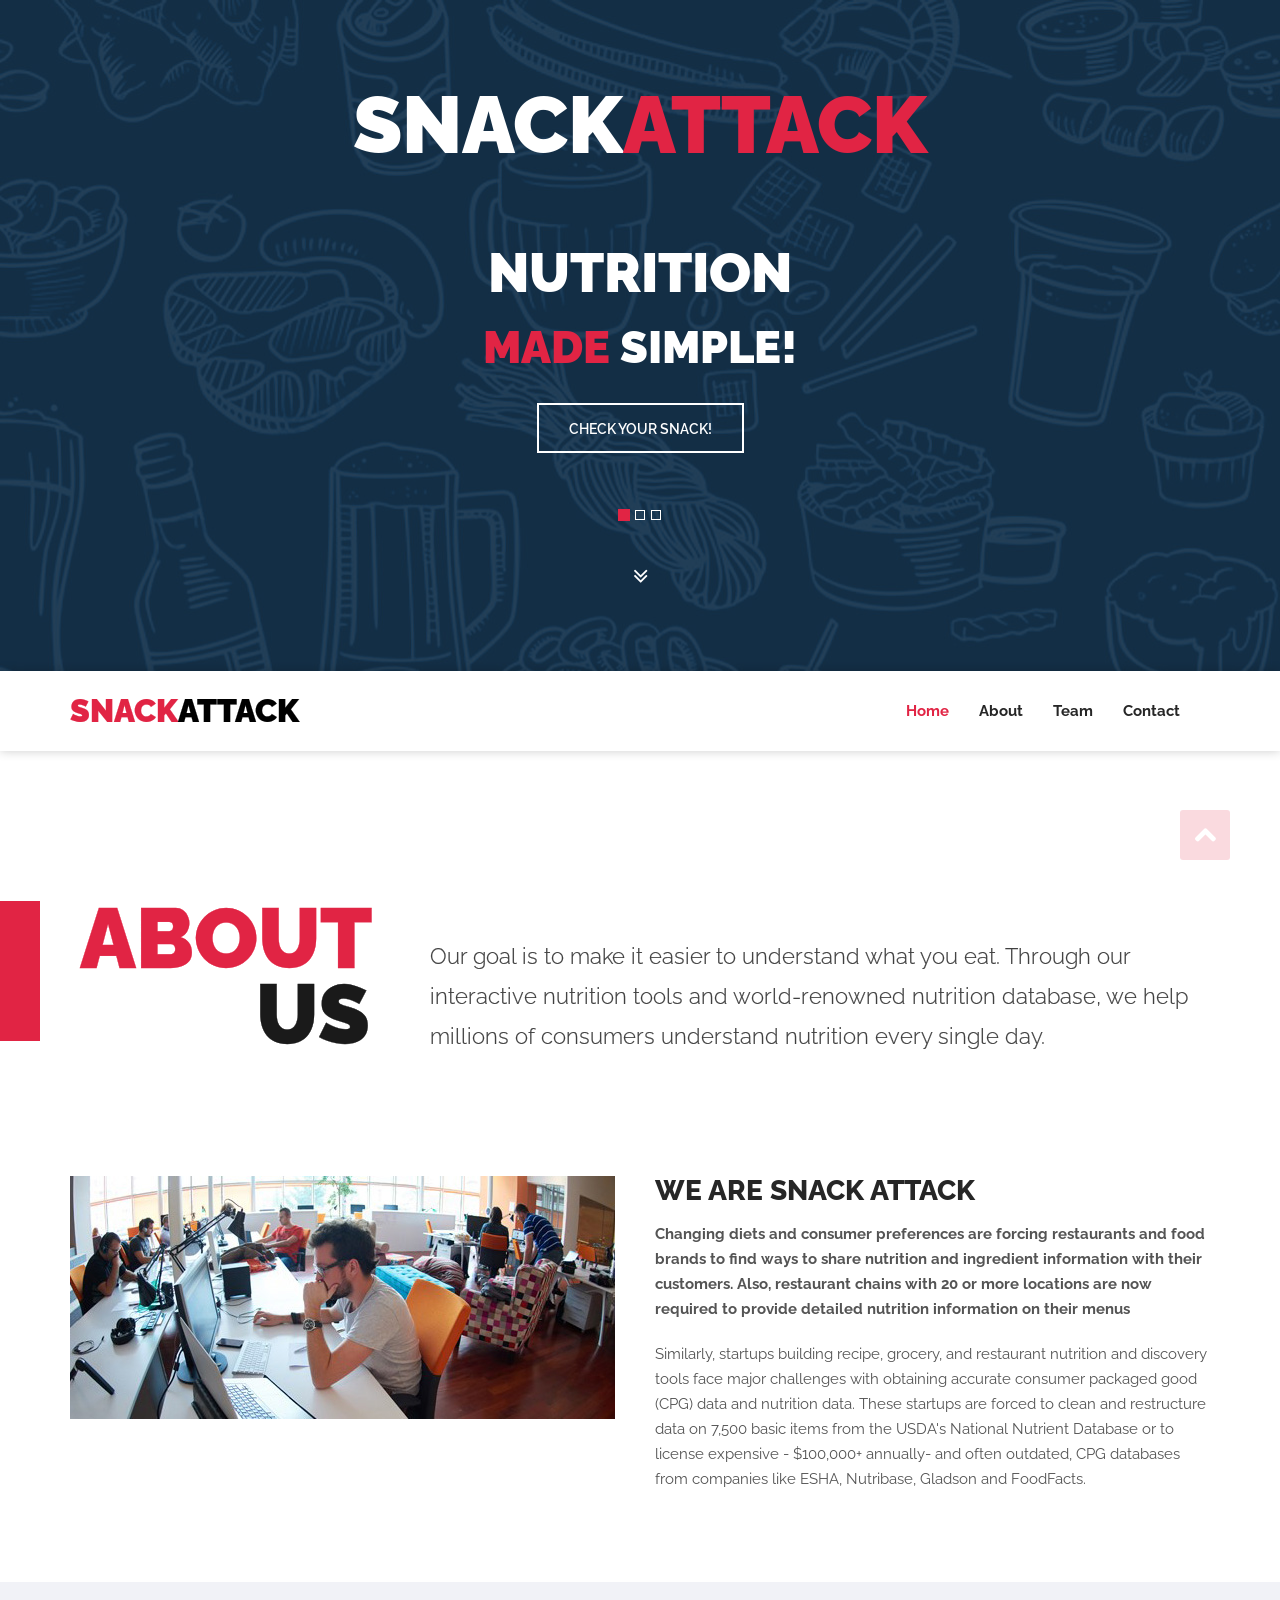
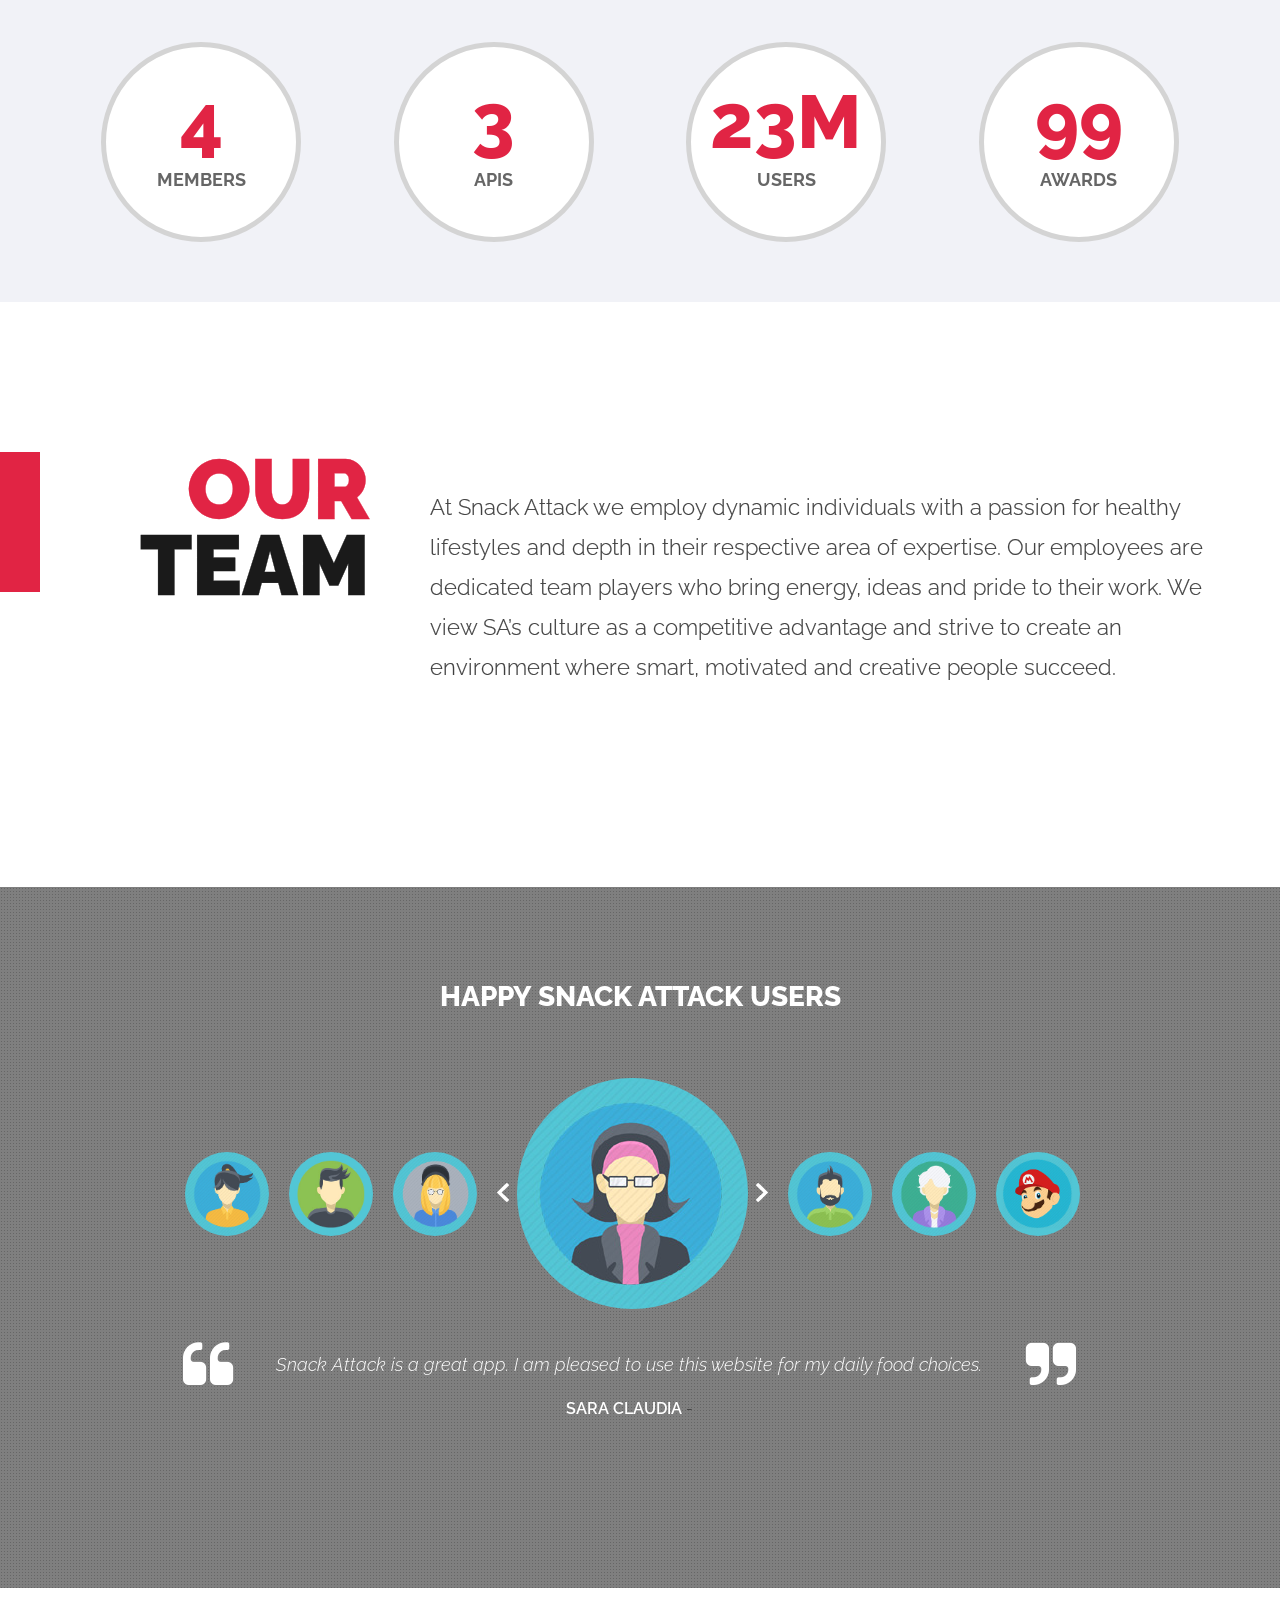
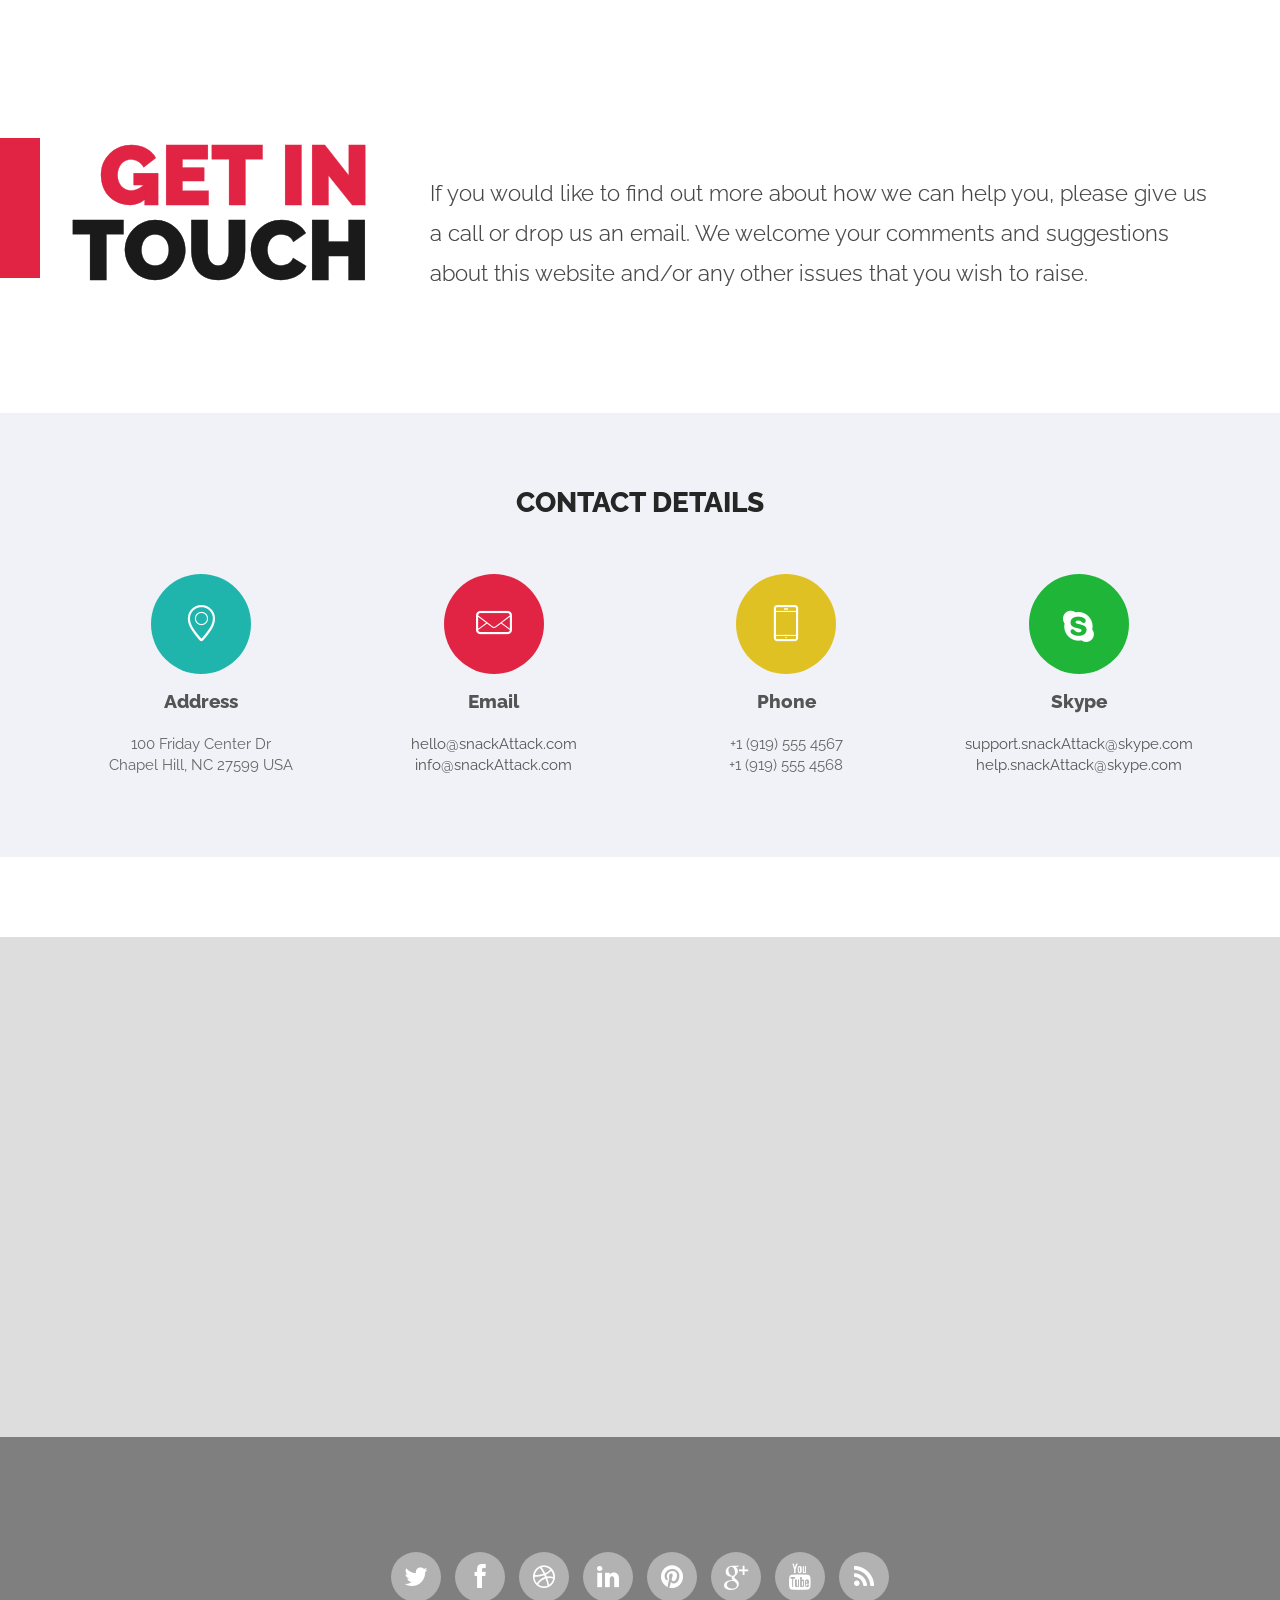
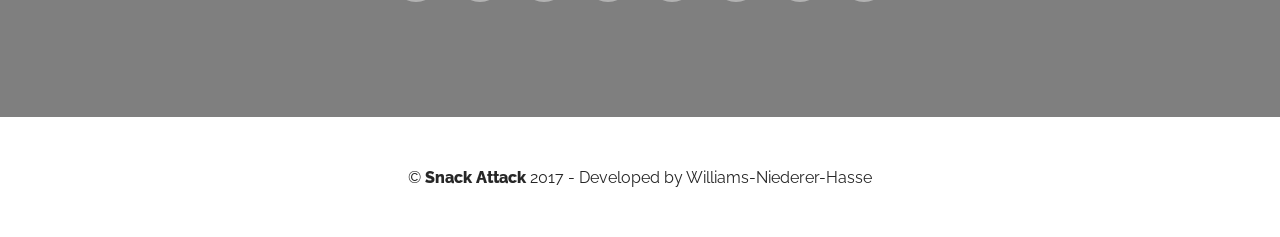
==== index.html @ 23f5b466 "website final version" ====
<!DOCTYPE html>
<html lang="en">
<head>
	<meta charset="UTF-8">
	<title>Snack Attack</title>
	<meta name="description" content="Nutritional Database by Snack Attack" >
	<meta name="author" content="Julian Hasse">
	<meta name="author" content="Nick Williams">
	<meta name="author" content="Justin Niederer">
	<!-- Mobile Specific Meta -->
	<meta name="viewport" content="width=device-width, initial-scale=1">
	<!-- Bootstrap  -->
	<link href="assets/css/bootstrap.min.css" rel="stylesheet">
	<!-- icon fonts font Awesome -->
	<link href="assets/css/font-awesome.min.css" rel="stylesheet">
	<!-- icon fonts linecons -->
	<link href="assets/css/linecons-font-style.css" rel="stylesheet">
	
	<!-- Import owl stylesheet -->
	<link rel="stylesheet" href="assets/css/owl.carousel.css">
	<!-- content slider Styles -->
	<link href="assets/css/content_slider_style.css" rel="stylesheet"/>
	<!-- animate.css Styles -->
	<link href="assets/css/animate.css" rel="stylesheet"/>
	<!-- Import Custom Styles -->
	<link href="assets/css/style.css" rel="stylesheet">
	<!-- Import Responsive Styles -->
	<link href="assets/css/responsive.css" rel="stylesheet">
	<!-- Import Styles for color theme  -->
	<link href="assets/css/theme.css" rel="stylesheet">
	
</head>
<body>
	<!-- Page Top	 -->
	<div id="page-top"></div>
	<!-- Page Top End -->

	<!-- Top Section -->
	<section id="top-section">
		<div class="top-section parallax-style">
			<div id="top-carousel" class="carousel slide top-carousel-container" data-ride="carousel">
				<ol class="carousel-indicators">
					<li data-target="#top-carousel" data-slide-to="0" class="active"></li>
					<li data-target="#top-carousel" data-slide-to="1"></li>
					<li data-target="#top-carousel" data-slide-to="2"></li>
				</ol><!-- /.carousel-indicators -->
				<div class="carousel-inner">
					<div class="item active">
						<div class="top-headings">
							<h2 class="top-heading-1">
								Snack<span>Attack</span>
							</h2>
							<h3 class="top-heading-2">
								Nutrition
							</h3>
							<h3 class="top-heading-3">
								<span>Made</span> Simple!
							</h3>
						</div><!-- /.top-headings -->
						<div class="button-container">
						<a href="app/index.html"><button type="button" class="btn btn-sm btn-light-red btn-effect">Check your Snack!</button></a>
						</div><!-- /.button-container -->
					</div><!-- /.item -->

					<div class="item">
						<div class="top-headings">
							<h2 class="top-heading-1">
								Explore <span>our Database </span>
							</h2>
							<h3 class="top-heading-2   wow bounceInDown center animated" data-wow-delay=".5s">
								<span>Arm</span> Yourself With our
							</h3>
							<h3 class="top-heading-3 wow bounceInDown center animated" data-wow-delay=".6s">
								<span>Ex</span>perience
							</h3>
						</div><!-- /.top-headings -->
						<div class="button-container">
								<a href="app/index.html"><button type="button" class="btn btn-sm btn-light-red btn-effect">Check your Snack!</button></a>
						</div><!-- /.button-container -->
					</div><!-- /.item -->

					<div class="item">
						<div class="top-headings">
							<h2 class="top-heading-1">
								  <span>Snack</span> Attack
							</h2>
							<h3 class="top-heading-2 wow bounceInLeft  center animated" data-wow-delay=".5s">
								<span>#1</span> App Ready to <span> Use for a </span>
							</h3>
							<h3 class="top-heading-3 wow bounceInRight  center animated" data-wow-delay=".6s">
								<span>Healthy</span> Lifestyle
							</h3>
						</div><!-- /.top-headings -->
						<div class="button-container">
								<a href="app/index.html"><button type="button" class="btn btn-sm btn-light-red btn-effect">Check your Snack!</button></a>
						</div><!-- /.button-container -->
					</div><!-- /.item -->
				</div><!-- /.carousel-inner -->
				<a class="slide-nav left" href="#top-carousel" data-slide="prev"><i class="fa fa-chevron-left"></i></a>
				<a class="slide-nav right" href="#top-carousel" data-slide="next"><i class="fa fa-chevron-right"></i></a>
			</div><!-- /#top-carousel /.top-carousel-container -->
			<div class="next-section">
				<button id="go-to-next" class="btn"><i class="fa fa-angle-double-down"></i></button>
			</div>
		</div><!-- /.top-section -->	
	</section><!-- /#top-section -->
	<!-- Top Section End -->




	<!-- Menu -->
	<div class="main-menu-continer">
		<div id="main-menu" class="navbar navbar-default">
			<div class="container">
				<div class="navbar-header">
					<!-- Responsive Navigation -->
					<button type="button" class="navbar-toggle" data-toggle="collapse" data-target=".navbar-collapse">
						<span class="sr-only">Toggle Navigation</span>
						<i class="fa fa-bars"></i>
					</button> <!-- /.navbar-toggle -->
					<!-- Logo -->
					<a class="navbar-brand" href="app/index.html">
						<span>Snack</span>Attack
					</a><!-- /.navbar-brand -->
				</div> <!-- /.navbar-header -->

				<nav class="collapse navbar-collapse" role="navigation">
					<!-- Main navigation -->
					<ul id="headernavigation" class="nav navbar-nav pull-right">
						<li class="active"><a href="#page-top">Home</a></li>
						<li><a href="#about">About</a></li>
						<li><a href="#team">Team</a></li>
						<li><a href="#contact">Contact</a></li>
					</ul> <!-- /.nav .navbar-nav -->
				</nav> <!-- /.navbar-collapse  -->
			</div> <!-- /.container -->
		</div><!-- /#main-menu -->
	</div><!-- /.main-menu-continer -->
	<!-- Menu End -->




	<!-- About Us Section -->
	<section id="about">
		<div class="white-bg about-us-section">
			<div class="sec-head-container">
				<div class="sec-head-style">
					<h2 class="section-title wow bounceInDown">
						<span>About</span> Us
					</h2><!-- /.section-title -->

					<div class="section-description">
						Our goal is to make it easier to understand what you eat. 
						Through our interactive nutrition tools and world-renowned nutrition database, 
						we help millions of consumers understand nutrition every single day.
					</div><!-- /.section-description -->
				</div><!-- /.sec-head-style -->
			</div><!-- /.sec-head-container -->

			<div class="container">
				<div class="row">
					<div class="col-md-6">
						<div class="about-us-thumb">
							<img src="images/section-content/about-us.jpg" alt="About Us Image">
						</div><!-- /.about-us-thumb -->
					</div><!-- /.col-md-6 -->

					<div class="col-md-6">
						<h3 class="content-title">
							We are Snack Attack
						</h3>
						<p>
							<strong>Changing diets and consumer preferences are forcing restaurants and food brands to find ways to share nutrition and ingredient 
								information with their customers. Also, restaurant chains with 20 or more locations are now required to provide detailed nutrition 
								information on their menus</strong>
						</p>
						<p>
								Similarly, startups building recipe, grocery, and restaurant nutrition and discovery tools face major challenges with obtaining 
								accurate consumer packaged good (CPG) data and nutrition data. These startups are forced to clean and restructure data on 7,500 
								basic items from the USDA's National Nutrient Database or to license expensive - $100,000+ annually- and often outdated, 
								CPG databases from companies like ESHA, Nutribase, Gladson and FoodFacts.
						</p>
					</div><!-- /.col-md-6 -->

				</div><!-- /.row -->
			</div><!-- /.container -->

		</div><!-- /.about-us-section -->

		<div class="gray-bg over-view">
			<div class="container">
				<div class="row">
					<div class="col-md-3 col-sm-6">
						<div class="over-view-circle wow bounceInUp  center animated" data-wow-delay=".4s">
							<span class="value counter">4</span>
							<span class="cat-name">Members</span>  
						</div>
					</div>
					<div class="col-md-3 col-sm-6">
						<div class="over-view-circle wow bounceInUp  center animated" data-wow-delay=".5s">
							<span class="value counter">3</span>
							<span class="cat-name">APIs</span>
						</div>
					</div>
					<div class="col-md-3 col-sm-6">
						<div class="over-view-circle wow bounceInUp  center animated" data-wow-delay=".6s">
							<span class="value"> <span class="counter">23</span>M </span>
							<span class="cat-name">Users</span>
						</div>
					</div>
					<div class="col-md-3 col-sm-6">
						<div class="over-view-circle wow bounceInUp  center animated" data-wow-delay=".7s">
							<span class="value counter"> 99 </span>
							<span class="cat-name"> Awards </span> 
						</div>
					</div>
				</div><!-- /.row -->
			</div><!-- /.container -->
		</div><!-- /.over-view -->
	</section><!-- #about -->
	<!-- About Us Section End-->




	<!-- Team Section -->
	<section id="team">
		<div class="white-bg team-section">
			<div class="sec-head-container">
				<div class="sec-head-style">
					<h2 class="section-title wow bounceInDown">
						<span>Our</span> Team
					</h2><!-- /.section-title -->
					<div class="section-description">
						At Snack Attack we employ dynamic individuals with a passion for healthy lifestyles and depth in their respective area of expertise. 
						Our employees are dedicated team players who bring energy, ideas and pride to their work. 
						We view SA’s culture as a competitive advantage and strive to create an environment where smart, motivated and creative people succeed.
					</div><!-- /.section-description -->
				</div><!-- /.sec-head-style -->
			</div><!-- /.sec-head-container -->
			<div class="container">
				<div id="team-member-slider" class="team-member-slider owl-carousel owl-theme">
					<div class="col-md-3">
						<div class="item">
							<div class="member-container wow bounceInUp" data-wow-delay=".1s">
								<div class="inner-container">
									<img src="images/team/member-1.jpg" alt="Team Menber">
									<div class="member-details">
										<h4 class="name">
											Nick Williams
										</h4>
										<p class="designation">
											Web Developer
										</p>
										<p>
											Self-proclaimed Media Guru.
										</p>
										<div class="member-social-link">
											<a href="#" class="twitter-btn"><i class="fa fa-twitter"></i></a>
											<a href="#" class="facebook-btn"><i class="fa fa-facebook"></i></a>
											<a href="#" class="dribbble-btn"><i class="fa fa-dribbble"></i></a>
											<a href="#" class="google-plus-btn"><i class="fa fa-google-plus"></i></a>
											<a href="#" class="linkedin-btn"><i class="fa fa-linkedin"></i></a>
										</div>
									</div><!-- /.member-details -->
								</div><!-- /.inner-container -->
							</div><!-- /.member-container -->
						</div><!-- /.item -->

					</div>

					<div class="col-md-3">
						<div class="item">
							<div class="member-container wow bounceInUp" data-wow-delay=".3s">
								<div class="inner-container">
									<img src="images/team/member-2.jpg" alt="Team Menber">
									<div class="member-details">
										<h4 class="name">
											Justin Niederer
										</h4>
										<p class="designation">
											Web Developer
										</p>
										<p>
											Serial Chips and Salsa Eater.
										</p>
										<div class="member-social-link">
											<a href="#" class="twitter-btn"><i class="fa fa-twitter"></i></a>
											<a href="#" class="facebook-btn"><i class="fa fa-facebook"></i></a>
											<a href="#" class="dribbble-btn"><i class="fa fa-dribbble"></i></a>
											<a href="#" class="google-plus-btn"><i class="fa fa-google-plus"></i></a>
											<a href="#" class="linkedin-btn"><i class="fa fa-linkedin"></i></a>
										</div>
									</div><!-- /.member-details -->
								</div><!-- /.inner-container -->
							</div><!-- /.member-container -->
						</div><!-- /.item -->
					</div>


					<div class="col-md-3">
						<div class="item">
							<div class="member-container wow bounceInUp" data-wow-delay=".5s">
								<div class="inner-container">
									<img src="images/team/member-3.jpg" alt="Team Menber">
									<div class="member-details">
										<h4 class="name">
											Julian Hasse
										</h4>
										<p class="designation">
											Web Developer
										</p>
										<p>
											Technology Freak. Internet Nut.
										</p>
										<div class="member-social-link">
											<a href="#" class="twitter-btn"><i class="fa fa-twitter"></i></a>
											<a href="#" class="facebook-btn"><i class="fa fa-facebook"></i></a>
											<a href="#" class="dribbble-btn"><i class="fa fa-dribbble"></i></a>
											<a href="#" class="google-plus-btn"><i class="fa fa-google-plus"></i></a>
											<a href="#" class="linkedin-btn"><i class="fa fa-linkedin"></i></a>
										</div>
									</div><!-- /.member-details -->
								</div><!-- /.inner-container -->
							</div><!-- /.member-container -->
						</div><!-- /.item -->
					</div>


					<div class="col-md-3">
						<div class="item">
							<div class="member-container wow bounceInUp" data-wow-delay=".7s">
								<div class="inner-container">
									<img src="images/team/member-4.jpg" alt="Team Menber">
									<div class="member-details">
										<h4 class="name">
											Elon Musk
										</h4>
										<p class="designation">
										    Managing Partner
										</p>
										<p>
											Future Owner of the World.
										</p>
										<div class="member-social-link">
											<a href="#" class="twitter-btn"><i class="fa fa-twitter"></i></a>
											<a href="#" class="facebook-btn"><i class="fa fa-facebook"></i></a>
											<a href="#" class="dribbble-btn"><i class="fa fa-dribbble"></i></a>
											<a href="#" class="google-plus-btn"><i class="fa fa-google-plus"></i></a>
											<a href="#" class="linkedin-btn"><i class="fa fa-linkedin"></i></a>
										</div>
									</div><!-- /.member-details -->
								</div><!-- /.inner-container -->
							</div><!-- /.member-container -->
						</div><!-- /.item -->
					</div>

				</div><!-- /.team-member-slider -->
			</div><!-- /.container -->
		</div><!-- /.team-section -->
	</section><!-- #team -->
	<!-- Team Section End-->





	<!-- Testimonials Section-->
	<section id="testimonial">
		<div class="parallax-style testimonial-section">
			<div class="pattern">
				
					<h3 class="text-center title">Happy SNACK ATTACK Users</h3>
					
					<div class="content_slider_wrapper testimonial-slider" id="testimonial-slider">

						<div class="circle_slider_text_wrapper" id="sw0" style="display: none;">
							<!-- content for the first layer, id="sw0" -->
							<div class="content_slider_text_block_wrap">
								<!-- "content_slider_text_block_wrap" is a div class for custom content -->
								<div class="client-says">
									Snack Attack is a great app. I am pleased to use this website for my daily food choices. 
								</div><!-- /.client-says -->
								<div class="clients-details author-bio">
									<span class="name">Sara Claudia</span> 
									<span class="website">
									</span>
									
								</div><!-- /.clients-details --> 
							</div><!-- /.content_slider_text_block_wrap -->
							<div class="clear"></div>	
						</div><!-- /.circle_slider_text_wrapper -->

						<div class="circle_slider_text_wrapper" id="sw1" style="display: none;">
							<!-- content for the second layer, id="sw1" -->
							<div class="content_slider_text_block_wrap">
								
								<div class="client-says">
									I love having this handy app to check my calories and make smart moves!
								</div><!-- /.client-says -->
								<div class="clients-details author-bio">
									<span class="name">Max Parker</span> 
									<span class="website">
									</span>
									
								</div><!-- /.clients-details --> 
							</div><!-- /.content_slider_text_block_wrap -->
							<div class="clear"></div>	
						</div><!-- /.circle_slider_text_wrapper -->

						<div class="circle_slider_text_wrapper" id="sw2" style="display: none;">
							<!-- content for the third layer, id="sw2" -->
							<div class="content_slider_text_block_wrap">
								
								<div class="client-says">
								Awesome APP Guys! Thanks for your great work... 
								</div><!-- /.client-says -->
								<div class="clients-details author-bio">
									<span class="name">Betty McCormick</span> 
									<span class="website">
									</span>
									
								</div><!-- /.clients-details --> 
							</div><!-- /.content_slider_text_block_wrap -->
							<div class="clear"></div>	
							<div class="clear"></div>	
						</div><!-- /.circle_slider_text_wrapper -->

						<div class="circle_slider_text_wrapper" id="sw3" style="display: none;">
							<!-- content for the fourth layer, id="sw3" -->
							<div class="content_slider_text_block_wrap">
								
								<div class="client-says">
								Holy cats! These guys deserve an A+ and 2 thumbs up! 
								</div><!-- /.client-says -->
								<div class="clients-details author-bio">
									<span class="name">Will Pike</span> 
									<span class="website">
									</span>
									
								</div><!-- /.clients-details --> 
							</div><!-- /.content_slider_text_block_wrap -->
							<div class="clear"></div>	
							<div class="clear"></div>	
						</div><!-- /.circle_slider_text_wrapper -->

						<div class="circle_slider_text_wrapper" id="sw4" style="display: none;">	
							<!-- content for the fifth layer, id="sw4" -->
							<div class="content_slider_text_block_wrap">
								
								<div class="client-says">
									Can't live without my daily snack. Snack Attack is the best thing since the invention of chips. 
								</div><!-- /.client-says -->
								<div class="clients-details author-bio">
									<span class="name">Laura Ingalls</span> 
									<span class="website">
									</span>
									
								</div><!-- /.clients-details --> 
							</div><!-- /.content_slider_text_block_wrap -->
							<div class="clear"></div>	
							<div class="clear"></div>	
						</div><!-- /.circle_slider_text_wrapper -->


						<div class="circle_slider_text_wrapper" id="sw5" style="display: none;">
							<!-- content for the sixth layer, id="sw5" -->
							<div class="content_slider_text_block_wrap">
								
								<div class="client-says">
									Cool app connected to the USDA API to let us get nutritional information in real time. Amazing! 
								</div><!-- /.client-says -->
								<div class="clients-details author-bio">
									<span class="name">Sam White</span> 
									<span class="website">
									</span>
									
								</div><!-- /.clients-details --> 
							</div><!-- /.content_slider_text_block_wrap -->
							<div class="clear"></div>	
							<div class="clear"></div>	
						</div><!-- /.circle_slider_text_wrapper -->

						<div class="circle_slider_text_wrapper" id="sw6" style="display: none;">
							<!-- content for the seventh layer, id="sw6" -->
							<div class="content_slider_text_block_wrap">
								
								<div class="client-says">
									No soup for you!!! 
								</div><!-- /.client-says -->
								<div class="clients-details author-bio">
									<span class="name">Elaine Benes</span> 
									<span class="website">
									</span>
									
								</div><!-- /.clients-details --> 
							</div><!-- /.content_slider_text_block_wrap -->
							<div class="clear"></div>	
							<div class="clear"></div>	
						</div><!-- /.circle_slider_text_wrapper -->

					</div><!-- /.content_slider_wrapper -->

				
			</div><!-- /.pattern -->
		</div><!-- /.parallax-style -->
	</section><!-- /#testimonial -->
	<!-- Testimonials Section End -->




	<!-- Contact Section -->
	<section id="contact">
		<!-- Contact Form-->
		<div id="contact-form-section" class="contact-form-section">
			<div class="white-bg">
				<div class="sec-head-container">
					<div class="sec-head-style">
						<h2 class="section-title wow bounceInDown">
							<span>Get In</span> Touch
						</h2><!-- /.section-title -->

						<div class="section-description">
								If you would like to find out more about how we can help you, please give us a call or drop us an email.
								We welcome your comments and suggestions about this website and/or any other issues that you wish to raise.
						</div><!-- /.section-description -->
					</div><!-- /.sec-head-style -->
				</div><!-- /.sec-head-container -->

				

		<!-- Contact Details End-->
		<div id="contact-details">
			<div class="gray-bg contact-details">
				<div class="container">
					<div class="row">
						<h3 class="text-center title">Contact Details</h3>
						<div class="contact-info">
						
								<div class="col-md-3 col-sm-6 contact-info-box wow bounceInDown center animated" data-wow-delay=".2s">

									<span class="icon map-marker">
										<i aria-hidden="true" class="li_location"> </i>
									</span>
									<p class="contact-details-title">Address</p>
									<span class="texts">100 Friday Center Dr <br>
										Chapel Hill, NC 27599 USA
									</span>
								</div> <!-- /.contact-info-box -->

								<div class="col-md-3 col-sm-6 contact-info-box wow bounceInDown center animated" data-wow-delay=".4s">
									<span class="icon envelope">
										<i aria-hidden="true" class="li_mail"></i>
									</span>
									<p class="contact-details-title">Email</p>
									<span class="texts"><a href="#">hello@snackAttack.com</a> <br>
										<a href="#">info@snackAttack.com</a>
									</span>
								</div><!--  /.contact-info-box -->

								<div class="col-md-3 col-sm-6 contact-info-box wow bounceInDown center animated" data-wow-delay=".6s">
									<span class="icon phone">
										<i aria-hidden="true" class="li_phone"></i>
									</span>
									<p class="contact-details-title">Phone</p>
									<span class="texts">+1 (919) 555 4567 <br>
										+1 (919) 555 4568
									</span>
								</div><!-- /.contact-info-box -->

								<div class="col-md-3 col-sm-6 contact-info-box wow bounceInDown center animated" data-wow-delay=".8s">
									<span class="icon skype"><i class="fa fa-skype"></i></span>
									<p class="contact-details-title">Skype</p>
									<span class="texts"><a href="#">support.snackAttack@skype.com</a> <br>
										<a href="#">help.snackAttack@skype.com</a>
									</span>
								</div><!-- /.contact-info-box -->
						</div><!-- /.contact-info -->
					</div><!-- /.row -->
				</div><!-- /.container -->
			</div><!-- /.gray-bg  /.contact-details -->
		</div><!-- /#contact-details -->
		<!-- Contact Details End-->

	</section><!-- /#contact -->
	<!-- Contact Section End -->



	<!-- Google Map Section -->
	<div id="google-map">
		<div class="map-container">
		<div id="googleMaps" class="google-map-container"></div>
		</div>
	</div><!-- /#google-map-->
	<!-- Google Map Section End -->	




	<!-- Footer Section -->
	<footer id="footer-section">
		<div class="footer-section parallax-style">
			<div class="pattern">
				<div class="container">
					<div class="footer-social-btn">
						<a href="#" class="twitter-btn wow rollIn center animated" data-wow-delay=".1s"><i class="fa fa-twitter"></i></a>
						<a href="#" class="facebook-btn wow rollIn center animated" data-wow-delay=".2s"><i class="fa fa-facebook"></i></a>
						<a href="#" class="dribbble-btn wow rollIn center animated" data-wow-delay=".3s"><i class="fa fa-dribbble"></i></a>
						<a href="#" class="linkedin-btn wow rollIn center animated" data-wow-delay=".4s"><i class="fa fa-linkedin"></i></a>
						<a href="#" class="pinterest-btn wow rollIn center animated" data-wow-delay=".5s"><i class="fa fa-pinterest"></i></a>
						<a href="#" class="google-plus-btn wow rollIn center animated" data-wow-delay=".6s"><i class="fa fa-google-plus"></i></a>
						<a href="#" class="youtube-btn wow rollIn center animated" data-wow-delay=".7s"><i class="fa fa-youtube"></i></a>
						<a href="#" class="rss-btn wow rollIn center animated" data-wow-delay=".8s"><i class="fa fa-rss"></i></a>
					</div><!-- /.footer-social-btn -->
				</div><!-- /.container -->
			</div><!-- /.pattern -->
		</div><!-- /.footer-section -->

		<div class="copyrights">
			<div class="container">
				&copy; <a href="#">Snack Attack</a>  2017 - Developed by Williams-Niederer-Hasse</a>
			</div><!-- /.container -->
		</div><!-- /.copyrights -->
	</footer><!-- /#footer-section -->
	<!-- Footer Section End -->


	<div id="scroll-to-top">
		<span>
			<i class="fa fa-chevron-up"></i>    
		</span>
	</div>

	<!-- Include modernizr-2.8.0.min.js -->
	<script src="assets/js/modernizr-2.8.0.min.js"></script>

	<!-- Include jquery.min.js plugin -->
	<script src="assets/js/jquery-2.1.0.min.js"></script>

	<!-- Include JavaScript Plugins -->
	<script src="assets/js/plugins.js"></script>

	<!-- Include JavaScript Functions -->
	<script src="assets/js/functions.js"></script>

	<!-- Include jquery.parallax.js Plugins -->
	<script src="assets/js/jquery.parallax.js"></script>

	<!-- Include wow.js Plugins -->
	<script src="assets/js/wow.min.js"></script>
	
	<script src="assets/js/jquery.content_slider.min.js"></script>

	<!-- Google Maps Script  -->
	<script src="http://maps.google.com/maps/api/js?sensor=true"></script> 

	<!-- Gmap3.js For Static Maps -->
	<script src="assets/js/gmap3.js"></script> 

	<script type="text/javascript">

	    /*----------- wow animation with support of wow.js and animation.css ----------------*/
		var wow = new WOW(
		  {
		    boxClass:     'wow',      // animated element css class (default is wow)
		    animateClass: 'animated', // animation css class (default is animated)
		    offset:       0,          // distance to the element when triggering the animation (default is 0)
		    mobile:       false       // trigger animations on mobile devices (true is default)
		  }
		);
		wow.init();

		/*----------- Google Map - with support of gmaps.js ----------------*/

		function isMobile() { 
			return ('ontouchstart' in document.documentElement);
		}

		function init_gmap() {
			if ( typeof google == 'undefined' ) return;
			var options = {
				center: [35.9000002, -79.0126523],
				zoom: 15,
				mapTypeControl: true,
				mapTypeControlOptions: {
					style: google.maps.MapTypeControlStyle.DROPDOWN_MENU
				},
				navigationControl: true,
				scrollwheel: false,
				streetViewControl: true
			}

			if (isMobile()) {
				options.draggable = false;
			}

			$('#googleMaps').gmap3({
				map: {
					options: options
				},
				marker: {
					latLng: [35.9000002, -79.0126523],
					options: { icon: 'assets/images/mapicon.png' }
				}
			});
		}

		init_gmap();

		
		jQuery(document).ready(function($) {
			"use strict";

			/*---------------------- Current Menu Item -------------------------*/
			$('#main-menu #headernavigation').onePageNav({
				currentClass: 'active',
				changeHash: false,
				scrollSpeed: 750,
				scrollThreshold: 0.5,
				scrollOffset: 160,
				filter: ':not(.sub-menu a, .not-in-home)',
				easing: 'swing'
			}); 



			/*------------------- Testimonials Client Slider ----------------------*/
			var image_array = new Array();
				image_array = [
				{image: 'images/testimonials-client/1.jpg'},
					// image for the first layer, goes with the text from id="sw0"
					{image: 'images/testimonials-client/2.jpg'},
					// image for the second layer, goes with the text from id="sw1"
					{image: 'images/testimonials-client/3.jpg'},
					// image for the third layer, goes with the text from id="sw2"
					{image: 'images/testimonials-client/4.jpg'},
					// ...
					{image: 'images/testimonials-client/5.jpg'},
					{image: 'images/testimonials-client/6.jpg'},
					{image: 'images/testimonials-client/7.jpg'}
					];
			$('#testimonial-slider').content_slider({		// bind plugin to div id="slider1"
				map : image_array,				// pointer to the image map
				max_shown_items: 7,				// number of visible circles
				hv_switch: 0,					// 0 = horizontal slider, 1 = vertical
				active_item: 0,					// layer that will be shown at start, 0=first, 1=second...
				wrapper_text_max_height: 450,	// height of widget, displayed in pixels
				middle_click: 1,				// when main circle is clicked: 1 = slider will go to the previous layer/circle, 2 = to the next
				under_600_max_height: 1200,		// if resolution is below 600 px, set max height of content
				border_radius:	-1,				// -1 = circle, 0 and other = radius
				automatic_height_resize: 1,
				border_on_off: 0,
				allow_shadow: 0
			});


		});
		// document ready function End

	</script>
</body>
</html>
---- assets/css/linecons-font-style.css ----
@font-face {
	font-family: 'linecons';
	src:url('../fonts/linecons.eot');
	
}
@font-face {
	font-family: 'linecons';
	src: url([data-uri]) format('svg'),
		 url([data-uri]) format('truetype');
	font-weight: normal;
	font-style: normal;
}

/* Use the following CSS code if you want to use data attributes for inserting your icons */
[data-icon]:before {
	font-family: 'linecons';
	content: attr(data-icon);
	speak: none;
	font-weight: normal;
	line-height: 1;
	-webkit-font-smoothing: antialiased;
}

/* Use the following CSS code if you want to have a class per icon */
[class^="li_"]:before, [class*=" li_"]:before {
	font-family: 'linecons';
	font-style: normal;
	speak: none;
	font-weight: normal;
	line-height: 1;
	-webkit-font-smoothing: antialiased;
}
.li_heart:before {
	content: "\e000";
}
.li_cloud:before {
	content: "\e001";
}
.li_star:before {
	content: "\e002";
}
.li_tv:before {
	content: "\e003";
}
.li_sound:before {
	content: "\e004";
}
.li_video:before {
	content: "\e005";
}
.li_trash:before {
	content: "\e006";
}
.li_user:before {
	content: "\e007";
}
.li_key:before {
	content: "\e008";
}
.li_search:before {
	content: "\e009";
}
.li_settings:before {
	content: "\e00a";
}
.li_camera:before {
	content: "\e00b";
}
.li_tag:before {
	content: "\e00c";
}
.li_lock:before {
	content: "\e00d";
}
.li_bulb:before {
	content: "\e00e";
}
.li_pen:before {
	content: "\e00f";
}
.li_diamond:before {
	content: "\e010";
}
.li_display:before {
	content: "\e011";
}
.li_location:before {
	content: "\e012";
}
.li_eye:before {
	content: "\e013";
}
.li_bubble:before {
	content: "\e014";
}
.li_stack:before {
	content: "\e015";
}
.li_cup:before {
	content: "\e016";
}
.li_phone:before {
	content: "\e017";
}
.li_news:before {
	content: "\e018";
}
.li_mail:before {
	content: "\e019";
}
.li_like:before {
	content: "\e01a";
}
.li_photo:before {
	content: "\e01b";
}
.li_note:before {
	content: "\e01c";
}
.li_clock:before {
	content: "\e01d";
}
.li_paperplane:before {
	content: "\e01e";
}
.li_params:before {
	content: "\e01f";
}
.li_banknote:before {
	content: "\e020";
}
.li_data:before {
	content: "\e021";
}
.li_music:before {
	content: "\e022";
}
.li_megaphone:before {
	content: "\e023";
}
.li_study:before {
	content: "\e024";
}
.li_lab:before {
	content: "\e025";
}
.li_food:before {
	content: "\e026";
}
.li_t-shirt:before {
	content: "\e027";
}
.li_fire:before {
	content: "\e028";
}
.li_clip:before {
	content: "\e029";
}
.li_shop:before {
	content: "\e02a";
}
.li_calendar:before {
	content: "\e02b";
}
.li_vallet:before {
	content: "\e02c";
}
.li_vynil:before {
	content: "\e02d";
}
.li_truck:before {
	content: "\e02e";
}
.li_world:before {
	content: "\e02f";
}
---- assets/css/content_slider_style.css ----
/*	Circle Slider */

div.main_content_slider_wrapper {
	overflow: hidden;
	margin: 0 auto;
	max-width: 1000px;
}

.content_slider_wrapper  * {
	box-sizing: content-box;
	-moz-box-sizing: content-box;
	-ms-box-sizing: content-box;
	-webkit-box-sizing: content-box;
}

.content_slider_wrapper {
	font-family:'PTSansRegular';
	font-size:14px; line-height:20px;
	text-align:left; color:#484848;
	margin:0; padding:0; border:none;
	clear: both;
	display: block;
	position: relative;
}
	
.content_slider_wrapper h4 {
	font-size:20px;
	font-family:'BebasNeueRegular';
	color:#2a2a2a;
	margin:0;
	padding:0;
	font-weight:100;
	border:none;
}

.content_slider_wrapper_vertical {
	font-family:'PTSansRegular';
	font-size:14px; line-height:20px;
	text-align:left; color:#484848;
	margin:0; padding:0; border:none;
	clear: both;
	display: block;
}
	
.content_slider_wrapper_vertical h4 {
	font-size:20px;
	font-family:'BebasNeueRegular';
	color:#2a2a2a;
	margin:0;
	padding:0;
	font-weight:100;
	border:none;
}

.content_slider_wrapper .circle_slider {
	position:relative;
	width:970px;
	height:260px;
	margin:0;
	padding:0;
	border:none;
	overflow: hidden;
}
.content_slider_wrapper_vertical .circle_slider {
	position:relative;
	width:279px;
	height:970px;
	margin:0;
	padding:0;
	border:none;
	overflow: hidden;
	float: left;
}
.circle_slider_thumb {
/*	overflow:hidden;*/
	border:#282828 solid 5px;
	border-radius:84px;
	position:absolute;
	top:97px;
	width:84px;
	height:84px;
	float:left;
	-moz-box-shadow: 5px 5px 5px #888;
	-webkit-box-shadow: 5px 5px 5px #888;
	box-shadow: 5px 5px 5px #888;
	margin:0;
	padding:0;
	cursor: pointer;
}
.circle_slider_thumb img {
	max-width: 100% !important;
	width:84px;
	margin:0 !important;
	padding:0 !important;
	border:none;
	border-radius:84px;
}
.circle_slider_big {
	overflow:hidden;
	border:#282828 solid 8px;
	border-radius:231px;
	position:absolute;
	top:24px;
	width:231px;
	height:231px;
	float:left;
	-moz-box-shadow: 5px 5px 5px #888;
	-webkit-box-shadow: 5px 5px 5px #888;
	box-shadow: 5px 5px 5px #888;
	margin:0;
	padding:0;
}
.circle_slider_big img {
	width:231px;
	margin:0;
	padding:0;
	border:none;
}

.content_slider_wrapper .circle_slider_nav_left {
	position:absolute;
	top:334px;
	left:95px;
	height:57px;
	width:28px;
	display:block;
	margin:0;
	padding:0;
	border:none;
	overflow: hidden;
	cursor: pointer;
}
.content_slider_wrapper .circle_slider_no_border2_left {
	width: 24px;
}
.content_slider_wrapper .circle_slider_nav_left img {
	padding:19px 30px 19px 3px;
	border-radius:50px 0px 0px 50px;
	left: 0px;
	position: absolute;
	display: inline-block;
	background:black;
	box-shadow: none !important;
}
.content_slider_wrapper .circle_slider_nav_right {
	position:absolute;
	top:597px;
	left:95px;
	height:57px;
	width:28px;
	display:block;
	margin:0;
	padding:0;
	border:none;
	overflow: hidden;
	cursor: pointer;
}
.content_slider_wrapper .circle_slider_nav_right img {
	padding:19px 3px 19px 30px;
	margin-left:-26px;
	border-radius:0px 50px 50px 0px;
	left: 0px;
	position: absolute;
	display: inline-block;
	background:black;
	box-shadow: none !important;
}
.content_slider_wrapper .circle_slider_nav_left.circle_slider_no_border img {
	padding:0;
	margin-left:4px;
	border-radius:0;
	background:transparent !important;
	box-shadow: none !important;
}

.content_slider_wrapper .circle_slider_nav_right.circle_slider_no_border img {
	padding:0;
	margin-left:0;
	left: 4px;
	border-radius:0;
	background:transparent !important;
	box-shadow: none !important;
}
.content_slider_wrapper_vertical .circle_slider_nav_left {
	position:absolute;
	top:335px;
	left:92px;
	width:57px;
	height:28px;
	display:block;
	margin:0;
	padding:0;
	border:none;
	overflow: hidden;
	cursor: pointer;
}
.content_slider_wrapper_vertical .circle_slider_no_border2_left {
	height: 24px;
}
.content_slider_wrapper_vertical .circle_slider_nav_left img {
	left: 0px;
	position: absolute;
	display: inline-block;
	box-shadow: none !important;
}
.content_slider_wrapper_vertical .circle_slider_nav_right {
	position:absolute;
	top:598px;
	left:92px;
	width:57px;
	height:28px;
	display:block;
	margin:0;
	padding:0;
	border:none;
	overflow: hidden;
	cursor: pointer;
	box-shadow: none !important;
}
.content_slider_wrapper_vertical .circle_slider_nav_right img {
	left: 0px;
	position: absolute;
	display: inline-block;
	box-shadow: none !important;
}

.content_slider_wrapper .cst1 {left:0px; top:73px;}
.content_slider_wrapper .cst2 {left:109px; top:73px;}
.content_slider_wrapper .cst3 {left:218px; top:73px;}
.content_slider_wrapper .csc {left:357px; top:0px;}
.content_slider_wrapper .cst4 {left:649px; top:73px;}
.content_slider_wrapper .cst5 {left:758px; top:73px;}
.content_slider_wrapper .cst6 {left:867px; top:73px;}

.content_slider_wrapper_vertical .cst1 {left:73px; top:0px;}
.content_slider_wrapper_vertical .cst2 {left:73px; top:109px;}
.content_slider_wrapper_vertical .cst3 {left:73px; top:218px;}
.content_slider_wrapper_vertical .csc {left:0px; top:357px;}
.content_slider_wrapper_vertical .cst4 {left:73px; top:649px;}
.content_slider_wrapper_vertical .cst5 {left:73px; top:758px;}
.content_slider_wrapper_vertical .cst6 {left:73px; top:867px;}

/*	Circle Slider text	*/

.content_slider_wrapper .circle_slider_text_wrapper {
	width:100%;
	left:0px;
	top:10px;
	position:relative;
	display:inline-block;
	
}

.content_slider_wrapper .circle_slider_text_wrapper .circle_slider_text {
	width:460px;
	padding:0 20px 20px 0px;
	border-right:1px solid #7e7e7e;
	float:left;
	margin:0;
	border-left:none;
	border-bottom:none;
	border-top:none;
}
.content_slider_wrapper .circle_slider_text_wrapper .circle_slider_text.right {
	border-left:1px solid #7e7e7e;
	border-right:none;
	width:459px;
	padding:0 0px 20px 20px;
	margin:0 0 0 -1px;
	border-bottom:none;
	border-top:none;
}
.content_slider_wrapper .circle_slider_text_wrapper .circle_slider_text span {
	text-align:right;
	display:inline-block;
	width:100%;
	margin:0;
	padding:0;
	border:none;
}
.content_slider_wrapper .circle_slider_text_wrapper .circle_slider_text h4 {float:right;}
.content_slider_wrapper .circle_slider_text_wrapper .circle_slider_text.right span {text-align:left;}
.content_slider_wrapper .circle_slider_text_wrapper .circle_slider_text.right h4 {float:left;}

/* --------------------- */

.content_slider_wrapper_vertical .circle_slider_text_wrapper {
	left: 0px;
	position: relative;
	float: left;
}

.content_slider_wrapper_vertical .circle_slider_text_wrapper .circle_slider_text {
	width:200px;
	padding:0 20px 20px 0px;
	border-right:1px solid #7e7e7e;
	float:left;
	margin:0;
	border-left:none;
	border-bottom:none;
	border-top:none;
}
.content_slider_wrapper_vertical .circle_slider_text_wrapper .circle_slider_text.right {
	border-left:1px solid #7e7e7e;
	border-right:none;
	width:200px;
	padding:0 0px 20px 20px;
	margin:0 0 0 -1px;
	border-bottom:none;
	border-top:none;
}
.content_slider_wrapper_vertical .circle_slider_text_wrapper .circle_slider_text span {
	text-align:right;
	display:inline-block;
	width:100%;
	margin:0;
	padding:0;
	border:none;
}
.content_slider_wrapper_vertical .circle_slider_text_wrapper .circle_slider_text h4 {float:right;}
.content_slider_wrapper_vertical .circle_slider_text_wrapper .circle_slider_text.right span {text-align:left;}
.content_slider_wrapper_vertical .circle_slider_text_wrapper .circle_slider_text.right h4 {float:left;}

/* --------------------- */

.content_slider_wrapper_vertical .circle_slider_text_wrapper_v2 {
left: 30px;
position: relative;
float: left;
/*margin-top: 320px;*/
}

.content_slider_wrapper_vertical .circle_slider_text_wrapper_v2 .circle_slider_text  {
	/*width:460px;*/
	padding:0px 0px 20px 0px;
	margin:0;
	border-bottom:1px solid #7e7e7e;
	border-left:none;
	border-right:none;
	border-top:none;
	display: block;
	clear: both;
}
.content_slider_wrapper_vertical  .circle_slider_text_wrapper_v2 .circle_slider_text.right  {
	padding:20px 0px 0px 0px;
	margin:-1px 0 0 0px;
	/*width:459px;*/
	border-top:1px solid #7e7e7e;
	border-right:none;
	border-bottom:none;
	border-left:none;
	display: block;
}
.content_slider_wrapper_vertical  .circle_slider_text_wrapper_v2 .circle_slider_text span {
	text-align:center;
	display:inline-block;
	width:100%;
	margin:0;
	padding:0;
	border:none;
}
	
 .content_slider_wrapper_vertical .circle_slider_nav_left img {
	padding:1px 19px 30px 19px;
	border-radius:50px 50px 0px 0px;
	left: 0px;
	position: absolute;
	display: inline-block;
	background:black;
	box-shadow: none !important;
}
.content_slider_wrapper_vertical .circle_slider_nav_right img {
	padding:30px 19px 1px 19px;
	margin-top:-26px;
	border-radius:0px 0px 50px 50px;
	left: 0px;
	position: absolute;
	display: inline-block;
	background:black;
	box-shadow: none !important;
}
.content_slider_wrapper_vertical .circle_slider_nav_left.circle_slider_no_border img {
	padding:0;
	margin-left:0;
	border-radius:0;
	background:transparent !important;
	box-shadow: none !important;
} 
.content_slider_wrapper_vertical .circle_slider_nav_right.circle_slider_no_border img {
	left: 0;
	top: 34px;
	padding:0;
	margin-left:0;
	border-radius:0;
	background:transparent !important;
	box-shadow: none !important;
} 
.content_slider_wrapper_vertical .circle_slider_text_wrapper_v2 .circle_slider_text  h4 {text-align:center !important; float: none !important;}
.content_slider_wrapper_vertical .circle_slider_text_wrapper_v2 .circle_slider_text.right  span {text-align:center !important;}
.content_slider_wrapper_vertical .circle_slider_text_wrapper_v2 .circle_slider_text.right  h4 {text-align:center !important;}

.image_more_info {
    border-radius: 40px 40px 40px 40px;
    box-shadow: 5px 5px 5px #888888;
	-moz-box-shadow: 5px 5px 5px #888;
	-webkit-box-shadow: 5px 5px 5px #888;
    overflow: hidden;
    position: absolute;
    left: 0px;
    top: 0px;
    z-index: 10;
}
.image_more_info a {
    position: relative;
}
.image_more_info img {
    background: none repeat scroll 0 0 #1ab99b;
    border-radius: 40px 40px 40px 40px;
    display: block;
    padding: 0px;
    width: 0px;
    overflow: hidden;
	border: 0;
	box-shadow: none !important;
}

.circle_item_border {
	box-sizing: border-box !important;
	-moz-box-sizing: border-box !important;
	-ms-box-sizing: border-box !important;
	-webkit-box-sizing: border-box !important;
	position: absolute;
	width:100%;
	height:100%;
	top: -1px;
	left: -1px;
	border:5px solid #000000;
	border-radius: 40px 40px 40px 40px;
	z-index:5;
}

/* additional content */

.content_slider_text_block_wrap {width:100%; text-align:center; font-family: 'Dosis'; line-height:18px; font-size: 16px; color:#444444; margin:0; }
.content_slider_text_block_wrap .bold {font-family: 'Dosis'; font-weight:600;}
.content_slider_text_block_wrap .separator {width:100%; height: 1px; background: #444444; margin-top:5px;}
.content_slider_text_block_wrap a.large_link {font-size:18px;}
.content_slider_text_block_wrap a {color:#1ab99b; line-height:18px; font-size: 16px; font-family: 'Dosis'; text-decoration: none;}
.content_slider_text_block_wrap h3 {font-size: 30px !important;font-family: 'Dosis', sans-serif !important; line-height: 30px !important; margin: 0 !important; padding: 0 !important; display: inline-block !important; font-weight: 600 !important;}
.content_slider_text_block_wrap a.button_regular {color:#fff; display: inline-block; background:#1ab99b; padding:13px 26px 15px 25px; font-size: 15px; line-height: 16px; height: 16px; font-weight:600; border-radius: 3px;}

.content_slider_text_block_wrap a.button_socials {width:39px; height:39px; padding:5px; display: inline-block; margin:0 5px; border-radius: 3px;}
.content_slider_text_block_wrap a.button_socials_flat {width:48px; height:48px; padding:0px; display: inline-block; margin:0 5px 0 6px;}

.content_slider_text_block_wrap .fb {background: url(../images/socials/facebook.png) no-repeat center center #3b5a9a;}
.content_slider_text_block_wrap .tw {background: url(../images/socials/twitter.png) no-repeat center center #23aae1;}
.content_slider_text_block_wrap .pin {background: url(../images/socials/pinterest.png) no-repeat center center #cc2129;}
.content_slider_text_block_wrap .gplus {background: url(../images/socials/gplus.png) no-repeat center center #cb383b;}
.content_slider_text_block_wrap .yt {background: url(../images/socials/youtube.png) no-repeat center center #bb000e;}
.content_slider_text_block_wrap .linkedin {background: url(../images/socials/linkedin.png) no-repeat center center #1f75a7;}
.content_slider_text_block_wrap .envato {background: url(../images/socials/envato.png) no-repeat center center #78af4a;}
.content_slider_text_block_wrap .deviant {background: url(../images/socials/deviant.png) no-repeat center center #458652;}

.content_slider_text_block_wrap .fb1 {background: url(../images/social-1/facebook.png) no-repeat center center}
.content_slider_text_block_wrap .tw1 {background: url(../images/social-1/twitter.png) no-repeat center center;}
.content_slider_text_block_wrap .pin1 {background: url(../images/social-1/pinterest.png) no-repeat center center;}
.content_slider_text_block_wrap .gplus1 {background: url(../images/social-1/gplus.png) no-repeat center center;}
.content_slider_text_block_wrap .yt1 {background: url(../images/social-1/youtube.png) no-repeat center center;}
.content_slider_text_block_wrap .linkedin1 {background: url(../images/social-1/linkedin.png) no-repeat center center;}
.content_slider_text_block_wrap .envato1 {background: url(../images/social-1/envato.png) no-repeat center center;}
.content_slider_text_block_wrap .deviant1 {background: url(../images/social-1/deviant.png) no-repeat center center;}

.content_slider_text_block_wrap .fb2 {background: url(../images/social-2/facebook.png) no-repeat center center}
.content_slider_text_block_wrap .tw2 {background: url(../images/social-2/twitter.png) no-repeat center center;}
.content_slider_text_block_wrap .pin2 {background: url(../images/social-2/pinterest.png) no-repeat center center;}
.content_slider_text_block_wrap .gplus2 {background: url(../images/social-2/gplus.png) no-repeat center center;}
.content_slider_text_block_wrap .yt2 {background: url(../images/social-2/youtube.png) no-repeat center center;}
.content_slider_text_block_wrap .linkedin2 {background: url(../images/social-2/linkedin.png) no-repeat center center;}
.content_slider_text_block_wrap .envato2 {background: url(../images/social-2/envato.png) no-repeat center center;}
.content_slider_text_block_wrap .deviant2 {background: url(../images/social-2/deviant.png) no-repeat center center;}

.content_slider_text_block_wrap .fb3 {background: url(../images/social-3/facebook.png) no-repeat center center}
.content_slider_text_block_wrap .tw3 {background: url(../images/social-3/twitter.png) no-repeat center center;}
.content_slider_text_block_wrap .pin3 {background: url(../images/social-3/pinterest.png) no-repeat center center;}
.content_slider_text_block_wrap .gplus3 {background: url(../images/social-3/gplus.png) no-repeat center center;}
.content_slider_text_block_wrap .yt3 {background: url(../images/social-3/youtube.png) no-repeat center center;}
.content_slider_text_block_wrap .linkedin3 {background: url(../images/social-3/linkedin.png) no-repeat center center;}
.content_slider_text_block_wrap .envato3 {background: url(../images/social-3/envato.png) no-repeat center center;}
.content_slider_text_block_wrap .deviant3 {background: url(../images/social-3/deviant.png) no-repeat center center;}

.content_slider_text_block_wrap .fb4 {background: url(../images/social-4/facebook.png) no-repeat center center}
.content_slider_text_block_wrap .tw4 {background: url(../images/social-4/twitter.png) no-repeat center center;}
.content_slider_text_block_wrap .pin4 {background: url(../images/social-4/pinterest.png) no-repeat center center;}
.content_slider_text_block_wrap .gplus4 {background: url(../images/social-4/gplus.png) no-repeat center center;}
.content_slider_text_block_wrap .yt4 {background: url(../images/social-4/youtube.png) no-repeat center center;}
.content_slider_text_block_wrap .linkedin4 {background: url(../images/social-4/linkedin.png) no-repeat center center;}
.content_slider_text_block_wrap .envato4 {background: url(../images/social-4/envato.png) no-repeat center center;}
.content_slider_text_block_wrap .deviant4 {background: url(../images/social-4/deviant.png) no-repeat center center;}

.content_slider_text_block_wrap .col-1-4_block {width:182px; margin:10px 20px; display: inline-block; vertical-align: top !important;}
.content_slider_text_block_wrap h4 {display: inline-block; margin:10px 0 20px 0; font-family: 'Dosis', sans-serif; font-weight: 400; font-size: 16px !important;}

.content_slider_text_block_wrap .col-1-3_block {width:240px; margin:10px 20px; display: inline-block; vertical-align: top !important;}
.content_slider_text_block_wrap .col-1-3_block img {box-shadow: none !important;}

.content_slider_text_block_wrap .content_img_wrap {position: relative;}
.content_slider_text_block_wrap .content_img_wrap img {display: block; box-shadow: none !important;}
.content_slider_text_block_wrap .content_img_wrap .hover_link img {width:100%;height:100%;} 
.content_slider_text_block_wrap .content_img_wrap .hover_link {display: none; width: 0px; height: 0px; position: absolute; top: 50%; left: 50%; margin-top:0px; margin-left:0px; z-index:2; opacity:0; filter:alpha(opacity = 0);}

.content_slider_wrapper div.all_around_text_up {
	position: absolute;
	/*border: #eee solid 1px;*/
	margin: 0;
	padding: 0;
	/*overflow: hidden;*/
}
.content_slider_wrapper div.all_around_text_down {
	position: absolute;
	/*border: #eee solid 1px;*/
	margin: 0;
	padding: 0;
	/*overflow: hidden;*/
}
.content_slider_wrapper span.all_around_text_span_up {
	margin: 0;
	padding: 0;
	text-align: center;
	position: absolute;
	bottom: 0;
}
.content_slider_wrapper span.all_around_text_span_down {
	margin: 0;
	padding: 0;
	text-align: center;
	position: absolute;
}

.content_slider_wrapper_vertical div.all_around_text_up {
	position: absolute;
	/*border: #eee solid 1px;*/
	margin: 0;
	padding: 0;
	/*overflow: hidden;*/
}
.content_slider_wrapper_vertical div.all_around_text_down {
	position: absolute;
	/*border: #eee solid 1px;*/
	margin: 0;
	padding: 0;
	/*overflow: hidden;*/
}
.content_slider_wrapper_vertical span.all_around_text_span_up {
	margin: 0;
	padding: 0;
	text-align: center;
	position: absolute;
}
.content_slider_wrapper_vertical span.all_around_text_span_down {
	margin: 0;
	padding: 0;
	text-align: center;
	position: absolute;
}
---- assets/css/style.css ----
/* 1 - Google Font
------------------------------------------------------------------------*/
@import url(http://fonts.googleapis.com/css?family=Raleway:100,200,300,400,500,600,700,800,900);

/* 1 - Google Font End 
------------------------------------------------------------------------*/


/* 2 - General styles
------------------------------------------------------------------------*/
html,
body {
	font-family: 'Raleway', sans-serif;
	color: #666666;
	font-size: 16px;
}
a {
	color:white;
	-webkit-transition: color .2s ease;
	-moz-transition: color .2s ease;
	-ms-transition: color .2s ease;
	-o-transition: color .2s ease;
	transition: color .2s ease;
}
a:focus {
	outline:none;
	outline-offset:0;
}
a:hover {
	color: #3cc0bf;
	text-decoration: none;
}
p {
	color: #545454;
	font-size: 0.9375rem;
	font-weight: 400;
	line-height: 25px;
	padding-bottom: 10px;
	-webkit-font-smoothing: antialiased;
	-moz-osx-font-smoothing: grayscale;
}
p a:hover {
	border-bottom: 1px dotted #1fb5ac;
}
img {
	max-width: 100%;
	height: auto;
}
.page-top-height {
	height: 80px;
}
.light-blue {
	color: #1fb5ac;
}
.next-section {
	-webkit-transition: all .3s ease;
	-moz-transition: all .3s ease;
	-ms-transition: all .3s ease;
	-o-transition: all .3s ease;
	transition: all .3s ease;
}
.pattern {
	background-color: rgba(0,0,0,.5);
	background-image: url(../images/pattern.png);
}
.white-bg {
	background-color: #ffffff;
}
.gray-bg {
	background-color: #f1f2f7;
}

.carousel-indicators li {
	border-radius: 0;
}

.carousel-indicators .active {
	background-color: #1fb5ac;
	border: none;
}
.page {
	padding-top: 150px;
	padding-bottom: 80px;
}


/* 2.1 - Headings 
--------------------------------------------- */
h1,
h2,
h3,
h4,
h5,
h6 {
	color: #262626;
	font-weight: 800;
	text-transform: uppercase;
	margin: 15px 0;
}
h1 {
	font-size: 2.5em;
}
h2 {
	font-size: 2.125em;
}
h3 {
	font-size: 1.75em;
}
h4 {
	font-size: 1.375em;
}
h5 {
	font-size: 1.125em;
}
h6 {
	font-size: 0.875em;
}
/* 2.1 - Headings End
--------------------------------------------- */


/* 2.2 - Block Quote 
--------------------------------------------- */
blockquote {
	border: none;
	position: relative;
}
/* 2.2 - Block Quote 
--------------------------------------------- */


/* 2.3 - Buttons
--------------------------------------------- */
.btn {
	color: #262626;
	font-weight: 900;
	text-transform: uppercase;
	border-radius: 0;
	margin: 10px;
	position: relative;
	z-index: 0;
}
.btn,
.btn-effect:after {
	-webkit-transition: all .3s ease;
	-moz-transition: all .3s ease;
	-ms-transition: all .3s ease;
	-o-transition: all .3s ease;
	transition: all .3s ease;
}
.btn-effect.btn-bg:hover:after,
.btn-effect:after {
	content: "";
	position: absolute;
	top: -10px;
	left: -10px;
	right: -10px;
	bottom: -10px;
	z-index: -1;
}
.btn-effect.btn-bg:after,
.btn-effect:hover:after {
	content: "";
	position: absolute;
	top: 0;
	left: 0;
	right: 0;
	bottom: 0;
}
.btn-effect,
.btn-effect:hover,
.btn-effect.btn-bg:hover:after {
	background: transparent !important;
}
.btn:focus, 
.btn:active:focus, 
.btn.active:focus {
	outline:0px;
	outline-offset:0px;
}
.btn-lg {
	font-size: 20px;
	line-height: 68px;
	height: 70px;
	padding: 0 50px;
}
.btn-md {
	font-size: 17px;
	line-height: 58px;
	height: 60px;
	padding: 0 40px;
}
.btn-sm {
	font-size: 14px;
	font-weight: 800;
	line-height: 48px;
	height: 50px;
	padding: 0 30px;
}
.btn-xs {
	font-size: 13px;
	font-weight: 800;
	height: 36px;
	line-height: 34px;
	padding: 0 25px;
}

/* 2.3.1 - Default */
.btn-default {
	border:2px solid #1fb5ac;
	background: transparent;
}
.btn-default:hover {
	color: #ffffff;
	background: #1fb5ac;
	border:2px solid #1fb5ac;
}
.btn-default.btn-effect:hover{
	background:transparent;
}
.btn-default.btn-bg {
	color: #ffffff;
	background: #1fb5ac;
}
.btn-default.btn-effect:hover:after,
.btn-default.btn-bg.btn-effect:after{
	background: #1fb5ac;
}


/* 2.3.2 - Light Red */
.btn-light-red {
	border:2px solid #e12444;
	background-color: transparent;
}
.btn-light-red:hover {
	color: #ffffff;
	background: #e12444;
	border:2px solid #e12444;
}
.btn-light-red.btn-bg {
	color: #ffffff;
	background: #e12444;
}
.btn-light-red.btn-effect:hover:after,
.btn-light-red.btn-bg.btn-effect:after {
	background: #e12444;
}


/* 2.3.3 - Parallax Style */
.parallax-style .btn {
	border-color: #ffffff;
	color: #ffffff;
	font-weight: 600;
}
.parallax-style .btn:hover{
	border-color: transparent;
}
.button-container .btn {
	text-align: center;
}

/* 2.3.4 - Full Widht */
.full-width.btn {
	width: 100%;
	margin-left: 0;
	margin-right: 0;
}

/* 2.3 - Buttons End
--------------------------------------------- */



/* 2.4 - Parallax 
---------------------------------------------*/
.parallax-style,
.no-parallax-style {
	background-repeat: no-repeat;
	background-attachment: fixed;
	background-size: cover;
}
.parallax-style {
	position: relative;
	z-index: 1;
}
.no-parallax-style {
	background-attachment: inherit;
}
.parallax-overlay {
	background-color: rgba(0,0,0,.3);
}
#top-section {
	background: url(../../images/background/top-section-bg.jpg) 50% 0 no-repeat fixed;
	margin: 0 auto;
	padding: 0;
}
#testimonial {
	background: url(../../images/background/testimonial-bg.jpg) 50% 0 no-repeat fixed;
	margin: 0 auto;
	padding: 0;
}
#footer-section {
	background: url(../../images/background/footer-bg.jpg) 50% 0 no-repeat fixed;
	margin: 0 auto;
	padding: 0;
}
/* 2.4 - Parallax  End
---------------------------------------------*/



/* 2.5 - Section Headings and Description 
--------------------------------------------- */
.sec-head-container {
	margin-top: 150px;
	margin-bottom: 120px;
	overflow: hidden;
}
.sec-head-container  .sec-head-style {
	position: relative;
	max-width: 1170px;
	display: table;
	margin: auto;
	padding: 0 15px;
}
.sec-head-container  .sec-head-style:after {
	content: "";
	height: 140px;
	width: 100%;
	background-color: #1fb5ac;
	position: absolute;
	top: 0;
	left: -100%;
	margin-left: -15px;
}
.section-title {
	color: #1a1a1a;
	font-size: 5.25em;
	font-weight: 900;
	text-align: right;
	text-transform: uppercase;
	line-height: .9em;
	-webkit-text-stroke: 0.3px;
	padding: 0;
	margin: 0;
	float: left;
	width: 300px;
}
.content-title {
	margin-top: 0;
	padding-top: 0;
}
.section-title span {
	color: #1fb5ac;
}
.plx-section-title {
	color: #ffffff;
	font-size: 2.1875em;
	-webkit-text-stroke: 0.2px;
}
.section-description {
	color: #404040;
	font-size: 1.375em;
	font-weight: 300;
	line-height: 40px;
	margin:0;
	margin-left: 360px;
	padding-top: 35px;
	-webkit-font-smoothing: antialiased;
	-webkit-text-stroke: 0.2px;
}
.parallax-style .subscribe-description {
	color: #ffffff;
}
/* 2.5 - Section Headings and Description End
---------------------------------------------*/


/* 2.6 - Owl Slider
---------------------------------------------*/
.owl-controls {
	text-align: center;
	margin-top: 45px;
}
.owl-page {
	background-color: transparent;
	border:1px solid  #1fb5ac;
	border-radius: 0;
	display: inline-block;
	width: 15px;
	height: 15px;
	margin: 0 2px;
}
.owl-page.active {
	background-color: #1fb5ac;
	border:1px solid  #1fb5ac;
}
/* 2.6 - Owl Slider End
---------------------------------------------*/
.icon,
.texts {
	display: inline-block;
	height: auto;
}
.alert {
	overflow: hidden;
}
.short-code-title {
	padding-top: 85px;
	padding-bottom: 35px;
}
#shortcodes {
	margin-bottom: 80px;
}

/* 2 - General styles End
---------------------------------------------------------------------- */



/* 3 - Index Top Section
---------------------------------------------------------------------- */
.top-section {
	color: #ffffff;
	background-color: rgba(0,0,0,.55);
	padding: 70px 0;
}
.top-headings {
	text-align: center;
}
.top-headings span {
	color: #1fb5ac;
}
[class^="top-heading-"], 
[class*=" top-heading-"] {
	color: #ffffff;
	font-weight: 900;
}
.top-heading-1 {
	font-size: 5em;
	line-height: 80px;
	margin-bottom: 78px;
}
.top-heading-2 {
	font-size: 3.4375em;
	line-height: 60px;
}
.top-heading-3 {
	font-size: 2.8125em;
	line-height: 60px;
}
.button-container,
.next-section {
	text-align: center;
}
.top-carousel-container {
	width: 100%;
	height: auto;
	overflow: hidden;
	position: relative;
	padding-bottom: 75px;
	margin-bottom: 15px;
}
.top-carousel-container .slide-nav {
	color: #ffffff;
	font-size: 1.5625em;
	background: rgba(31,181,172,.6);
	display: inline-block;
	line-height: 100px;
	text-align: center;
	width: 60px;
	height: 100px;
	position: absolute;
	top: 50%;
	margin-top: -50px;
	opacity: .6;
	-webkit-transition: all .25s ease;
	-moz-transition: all .25s ease;
	-ms-transition: all .25s ease;
	-o-transition: all .25s ease;
	transition: all .25s ease;
}
.top-carousel-container .slide-nav.left {
	left: -60px;
	border-radius: 0 3px 3px 0;
}
.top-carousel-container .slide-nav.right {
	right: -60px;
	border-radius: 3px 0  0 3px;
}
.top-carousel-container .slide-nav:hover {
	background: #1fb5ac;
	opacity: 1;
}
.top-carousel-container:hover .slide-nav.left {
	left: 0px;
}
.top-carousel-container:hover .slide-nav.right {
	right: 0px;
}
.top-carousel-container .carousel-indicators {
	bottom: 0px;
}
.next-section .btn {
	color: #ffffff;
	background: transparent;
	border-color: transparent;
	font-size: 1.5em;
	margin: 0;
}
.next-section .btn:hover {
	color: #1fb5ac;
}
/* 3 - Index Top Section End
---------------------------------------------------------------------- */


/* 4 - Menu Section
---------------------------------------------------------------------- */
.main-menu-continer {
	min-height: 80px;
}
#main-menu h1 {
	margin: 0;
}
.navbar {
	min-height: 80px;
	border:none;
	margin-bottom:0;
}
.navbar-default {
	background: #ffffff;
	box-shadow: 0 0px 10px rgba(0,0,0,.2);
	border-color:#ffffff;
	border-radius: 0;
	clear: both;
}
.navbar-brand {
	height: 80px;
	font-size: 2rem;
	font-weight: 900;
	padding:0 15px; 
	line-height: 80px;
	-webkit-font-smoothing: antialiased;
	-webkit-text-stroke: 0.2px;
}
.navbar-default .navbar-brand,
.navbar-default .navbar-brand:hover, 
.navbar-default .navbar-brand:focus {
	color: #000000;
	text-transform: uppercase;
}
.navbar-default .navbar-brand span {
	color: #1fb5ac;
}
.navbar-nav>li{
	position: relative;
}
.navbar-nav>li>a {
	font-size: 0.9375em;
	font-weight: 700;
	padding-top: 30px;
	padding-bottom: 30px;
	position: relative;
}
.navbar-nav>li>a:after {
	content: "";
	position: absolute;
	bottom: 0;
	left: 15px;
	right: 15px;
	height: 0px;
	background:transparent;
}
.navbar-nav>li>a:hover:after {
	height: 4px;
	background:#1fb5ac;
}
.navbar-nav>li.menu-item-has-children>a:after{
	height: 0!important;
}
.navbar-default .navbar-nav>.active>a, 
.navbar-default .navbar-nav>.active>a:hover, 
.navbar-default .navbar-nav>.active>a:focus {
	color: #1fb5ac;
	background: transparent;
}
.navbar-default .navbar-nav>li>a{
	color: #262626;
}
.navbar-default .navbar-nav>li>a:hover, 
.navbar-default .navbar-nav>li>a:focus,
.navbar-nav>li.menu-item-has-children:hover:before {
	color: #1fb5ac;
}
.navbar-nav>li .sub-menu,
.navbar-nav>li .sub-menu>li>a,
.navbar-nav>li .sub-menu>li .sub-menu,
.navbar-nav>li>a:after {
	-webkit-transition: all .25s ease;
	-moz-transition: all .25s ease;
	-ms-transition: all .25s ease;
	-o-transition: all .25s ease;
	transition: all .25s ease;
}
.navbar-nav>li.menu-item-has-children{
	padding-right: 15px;
}
.navbar-nav>li.menu-item-has-children:before,
.sub-menu>li.menu-item-has-children:before {
	position: absolute;
	top: 50%;
	margin-top: -10px;
	right: 15px;
	font-family: FontAwesome;
	-webkit-font-smoothing: antialiased;
	-moz-osx-font-smoothing: grayscale;
}
.navbar-nav>li.menu-item-has-children:before {
	content: "\f0d7";
	color: #262626;
}
.sub-menu>li.menu-item-has-children:before{
	content: "\f0da";
	color: #ffffff;
}
.sub-menu>li.menu-item-has-children:hover:before {
	color: #262626;
}
.navbar-nav>li .sub-menu{
	position: absolute;
	list-style: none;
	padding: 0;
	top: 130%;
	left: 0;
	min-width: 160px;
	height:0;
	overflow: hidden;
	opacity: 0;
	z-index: 999;
}
.navbar-nav>li:hover .sub-menu{
	height: auto;
	opacity: 1;
	overflow: visible;
	top: 100%;
}
.navbar-nav>li .sub-menu>li>a {
	background: rgba(31,181,172,.9);
	color: #ffffff;
	font-weight: 600;
	font-size: 0.9375em;
	display: inline-block;
	min-width: 100%;
	line-height: 25px;
	padding:15px;
}
.navbar-nav>li .sub-menu>li>a:hover{
	background: rgba(31,181,172,1);
	color: #262626;
} 
.navbar-nav>li .sub-menu>li{
	position: relative;
}
.navbar-nav>li .sub-menu>li .sub-menu{
	position: absolute;
	list-style: none;
	padding: 0;
	top: 0;
	left: 130%;
	width: 0;
	height:auto;
	opacity: 0;
}
.navbar-nav>li .sub-menu>li:hover .sub-menu{
	opacity: 1;
	overflow: visible;
	width: 160px;
	left: 100%;
}
.toggle_nav_button {
	display: none;
}
/* 4 - Menu Section End
---------------------------------------------------------------------- */



/* 5 - About Us Section
---------------------------------------------------------------------- */
.about-us-section {
	padding-bottom: 70px;
}
.over-view {
	padding: 40px 0;
}
.over-view-circle {
	background-color: #ffffff;
	text-align: center;
	width:200px;
	height: 200px;
	border-radius: 100%;
	border:5px solid #d4d4d4;
	margin: 20px auto;
}
.over-view-circle .value {
	color: #1fb5ac;
	font-size: 4.6875em;
	font-weight: 800;
	line-height: 90px;
	display: inline-block;
	width: 100%;
	padding-top: 30px;
}
.over-view-circle .cat-name {
	font-size: 1.125em;
	font-weight: 700;
	text-transform: uppercase;
}
/* 5 - About Us Section End
---------------------------------------------------------------------- */



/* 6 - Team Section
---------------------------------------------------------------------- */
.team-section {
	padding-bottom: 80px;
}
.member-container {
	text-align: center;
	width: 245px;
	height: 410px;
	margin: 10px auto;
	position: relative;
	z-index: 0;
}
.member-container:after {
	content: "";
	background: #15a9a0;
	width: 100%;
	height: 100%;
	position: absolute;
	left: -10px;
	bottom: -10px;
	z-index: -1; 
}
.member-container .inner-container {
	width: 100%;
	height: 100%;
	position: relative;
	overflow: hidden;
}
.member-container .member-details {
	background: #1fb5ac;
	width: 100%;
	height: 200px;
	position: absolute;
	bottom: -114px;
}
.member-container:hover .member-details {
	bottom: 0;
}
.member-container .name {
	color: #ffffff;
	font-size: 1.125em;
	font-weight: 700;
	line-height: 1em;
	text-transform: capitalize;
	margin:30px 0 0 0;
}
.member-container p{
	color: #ffffff;
	padding: 0;
}
.member-container .designation {
	font-size: 14px;
	line-height: 22px;
}
.member-social-link {
	margin-top: -3px;
}
.member-social-link a{
	color: #ffffff;
	display: inline-block;
	position: relative;
	z-index: 0;
	width: 26px;
	height: 26px;
	line-height: 26px;
	margin: 0 2px;
}
.member-social-link a:after{
	content: "";
	position: absolute;
	top: -7px;
	left: -7px;
	right: -7px;
	bottom: -7px;
	background: transparent;
	z-index: -1;
}
.member-social-link a:hover:after {
	background: #ffffff;
	top: 0;
	left: 0;
	right: 0;
	bottom: 0;
}
.member-social-link a:hover {
	color: #04635d;
}
.member-social-link .twitter-btn:hover {
	color: #55ACEE;
}
.member-social-link .facebook-btn:hover {
	color: #3B5998;
}
.member-social-link .dribbble-btn:hover {
	color: #ea4c89;
}
.member-social-link .google-plus-btn:hover {
	color: #db514f;
}
.member-social-link .linkedin-btn:hover {
	color: #0077b5;
}
.member-container:after,
.member-container .member-details, 
.member-social-link a, 
.member-social-link a:after {
	-webkit-transition: all .25s ease;
	-moz-transition: all .25s ease;
	-ms-transition: all .25s ease;
	-o-transition: all .25s ease;
	transition: all .25s ease;
}

/* 6 - Team Section End
---------------------------------------------------------------------- */




/* 7 - Testimonial Section
----------------------------------------------------------------------*/
.testimonial-section {
	overflow: hidden;
}
.testimonial-section .pattern {
	overflow: hidden;
	padding-bottom: 60px;
}
.content_slider_text_block_wrap a {
	color: #ffffff;
}
.content_slider_text_block_wrap a:hover {
	color: #1fb5ac;
}
.testimonial-section .title{
	padding: 80px 0 50px 0;
	color: #ffffff;
}
.testimonial-section  .client-says,
.testimonial-section .clients-details {
	font-family: 'Raleway', sans-serif;
	padding: 0 15px;
}
.testimonial-section  .client-says {
	color: #ffffff;
	font-size: 1.125em;
	font-weight: 300;
	line-height: 30px;
	font-style: italic;	
	position: relative;
	margin-top: 20px;
	padding: 10px 50px 20px 50px;
}
.testimonial-section  .client-says:after,
.testimonial-section  .client-says:before {
	position: absolute;
	top: 0;
	font-size: 3em;
	display: inline-block;
	font-family: FontAwesome;
	font-style: normal;
	font-weight: normal;
	line-height: 1;
	-webkit-font-smoothing: antialiased;
	-moz-osx-font-smoothing: grayscale;
}
.testimonial-section  .client-says:before {
	content: "\f10d";
	left: 0;
}
.testimonial-section  .client-says:after {
	content: "\f10e";
	right: 0;
}
.testimonial-section .clients-details .name{
	color: #ffffff;
	text-transform: uppercase;
	font-weight: 600;
}
.testimonial-section .clients-details .website:before {
	content: "-";
}
.testimonial-section .clients-details .social-btn {
	margin-top: 20px;
}
.social-btn.client-social-btn .twitter-btn,
.social-btn.client-social-btn .facebook-btn,
.social-btn.client-social-btn .google-plus-btn,
.social-btn.client-social-btn .dribbble-btn,
.social-btn.client-social-btn .linkedin-btn {
	color: #cdcdcd;
}
/* 7 - Testimonial Section End
----------------------------------------------------------------------*/



/* 8 - Contact Section  
---------------------------------------------------------------------- */

/* 8.1 - Contact Form
--------------------------------------------- */
.contact-form-section {
	padding-bottom:80px;
}
.contact-form-container .btn{
	margin-top: 0;
	margin-bottom: 20px;
}
.contact-form-container .form-control:focus{
	border-color: transparent;
	box-shadow: 0px 0px 1px 2px rgba(31, 181, 172, 0.64);
}
/* 8.1 - Contact Form End
--------------------------------------------- */

/* 8.2 - Contact Details
--------------------------------------------- */
.contact-details {
	text-align: center;
	padding: 40px 0;
}
.contact-details .title {
	padding-top: 20px;
}
.contact-details .contact-info-box{
	margin-bottom: 40px;
}
.contact-info {
	padding-top: 40px;
}
.contact-details .icon {
	font-size: 2.25em;
	color: #ffffff;
	width: 100px;
	height: 100px;
	border-radius: 100%;
	line-height: 105px;
	position: relative;
	z-index: 0;
}
.contact-details .icon,
.contact-info-box .icon:after,
.contact-details .icon i{
	-webkit-transition: all .25s ease;
	-moz-transition: all .25s ease;
	-ms-transition: all .25s ease;
	-o-transition: all .25s ease;
	transition: all .25s ease;
}
.contact-info-box .icon:after {
	content: "";
	top: -4%;
	left: -4%;
	position: absolute;
	z-index: -1;
	box-shadow: 3px 3px transparent;
	width: 107%;
	height: 107%;
	border-radius: 50%;
	padding: 15px;
	-webkit-transform: rotate(180deg);
	-moz-transform: rotate(180deg);
	-ms-transform: rotate(180deg);
	-o-transform: rotate(180deg);
	transform: rotate(180deg);
}
.contact-info-box:hover .icon:after {
	box-shadow: 3px 3px #1fb5ac;
	-webkit-transform: rotate(0deg);
	-moz-transform: rotate(0deg);
	-ms-transform: rotate(0deg);
	-o-transform: rotate(0deg);
	transform: rotate(0deg);
}
.contact-info-box:hover .map-marker:after {
	box-shadow: 3px 3px #1fb5ac;
}
.contact-info-box:hover .envelope:after {
	box-shadow: 3px 3px #e12444;
}
.contact-info-box:hover .phone:after {
	box-shadow: 3px 3px #e0c124;
}
.contact-info-box:hover .skype:after {
	box-shadow: 3px 3px #1fb538;
}


.contact-details-title {
	font-size: 1.2em;
	font-weight: 800;
	padding-top: 15px;
}
.contact-details .texts {
	font-size: .95em;
}
.contact-details a{
	color: #545454;
}
.map-marker {
	background-color: #1fb5ac;
}
.envelope {
	background-color: #e12444;
}
.phone {
	background-color: #e0c124;
}
.skype {
	background-color: #1fb538;
}

/* 8.2 - Contact Details End
--------------------------------------------- */

/* 8 - Contact Section End
---------------------------------------------------------------------- */



/* 9 - Google Map
------------------------------------------------------------------------*/
.map-container img {
	max-width: inherit;
	height: inherit;
}
.google-map-container {
	width:100%; 
	height:500px;
	background: #dddddd;
}
/* 9 - Google Map End 
------------------------------------------------------------------------*/



/* 10 - Footer Section
---------------------------------------------------------------------- */
.footer-section .pattern{
	background-image: none;
	text-align: center;
	min-height: 270px;
	padding: 110px 0 80px 0;
}
.copyrights{
	color: #262626;
	background-color: #ffffff;
	text-align: center;
	min-height: 120px;
	width:100%;
	margin: 0;
	padding-top: 50px;
}
.copyrights a{
	color: #262626;
	font-weight: 800;
	-webkit-text-stroke: 0.1px;
}
.copyrights a:hover{
	color: #1fb5ac; 
}

/* 10.1 - Footer Social Buttons
---------------------------------------------*/
.footer-social-btn{
	padding-bottom: 30px;
}
.footer-social-btn a{
	color: #ffffff !important;
	background-color: rgba(255,255,255,.4);
	font-size: 1.625em;
	line-height: 50px;
	display: inline-block;
	width: 50px;
	height: 50px;
	border-radius: 100%;
	margin: 5px;
	-webkit-transition: all .25s linear;
	-moz-transition: all .25s linear;
	-ms-transition: all .25s linear;
	-o-transition: all .25s linear;
	transition: all .25s linear;
	position: relative;
	z-index: 0;
}
.footer-social-btn a:hover{
	background-color: transparent;
}
.footer-social-btn a:after{
	content: "";
	position: absolute;
	width: 70px;
	height: 70px;
	top: -10px;
	left: -10px;
	background-color: transparent;
	opacity: 0;
	display: block;
	border-radius: 100%;
	z-index: -1;
	-webkit-transition: all .25s linear;
	-moz-transition: all .25s linear;
	-ms-transition: all .25s linear;
	-o-transition: all .25s linear;
	transition: all .25s linear;
}
.footer-social-btn a:hover:after{
	background-color: #1fb5ac;
	width: 50px;
	height: 50px;
	top: 0px;
	left: 0px;
	opacity: 1;
}
.footer-social-btn a.twitter-btn:hover:after{
	background-color: #55ACEE;
}
.footer-social-btn a.facebook-btn:hover:after{
	background-color: #3B5998;
}
.footer-social-btn a.dribbble-btn:hover:after{
	background-color: #ea4c89;
}
.footer-social-btn a.linkedin-btn:hover:after{
	background-color: #0077b5;
}
.footer-social-btn a.pinterest-btn:hover:after{
	background-color: #20B8E5;
}
.footer-social-btn a.google-plus-btn:hover:after{
	background-color: #db514f;
}
.footer-social-btn a.youtube-btn:hover:after{
	background-color: #cc181e;
}
.footer-social-btn a.rss-btn:hover:after{
	background-color: #da5700;
}
/* 10.1 - Footer Social Buttons
---------------------------------------------*/
/* 10 - Footer Section End
---------------------------------------------------------------------- */



/* 11 -  Page Social Share
---------------------------------------------*/
.page .social-share span{
	color: #8c8c8c;
	font-weight: 600;
}
.page .social-share a,
.page .social-share a:after {
	-webkit-transition: all .25s ease;
	-moz-transition: all .25s ease;
	-ms-transition: all .25s ease;
	-o-transition: all .25s ease;
	transition: all .25s ease;
}
.page .social-share a{
	color: #ffffff;
	font-size: 1em;
	text-align: center;
	display: inline-block;
	width: 22px;
	height: 22px;
	line-height: 22px;
	margin-left: 5px;
	position: relative;
	z-index: 0;
}
.page .social-share a:after{
	content: "";
	position: absolute;
	top: -7px;
	left: -7px;
	right: -7px;
	bottom: -7px;
	background-color: transparent;
	z-index: -1;
}
.page .social-share a.twitter-btn{
	background-color: #55ACEE;
}
.page .social-share a.facebook-btn{
	background-color: #3B5998;
}
.page .social-share a.google-plus-btn{
	background-color: #db514f;
}
.page .social-share a.pinterest-btn{
	background-color: #20B8E5;
}
.page .social-share a:hover{
	background-color: transparent;
}
.page .social-share a:hover:after{
	top: 0px;
	left: 0px;
	right: 0px;
	bottom: 0px;
	background-color: #1fb5ac;
}
/* 11 -  Page Social Share End
---------------------------------------------*/



/* 12 - Scroll Top Section
---------------------------------------------------------------------- */
#scroll-to-top {
	background-color: #1fb5ac;
	color: #ffffff;
	font-size: 1.5em;
	position: fixed;
	right: 50px;
	bottom: 40px;
	cursor: pointer;
	display: none;
	opacity: .7;
	z-index: 99999;
	width: 50px;
	height: 50px;
	text-align: center;
	line-height: 50px;
	border-radius: 3px;

	-webkit-transition: all .25s ease;
	-moz-transition: all .25s ease;
	-ms-transition: all .25s ease;
	-o-transition: all .25s ease;
	transition: all .25s ease;
}
#scroll-to-top:hover {
	opacity: 1;
}

/* 12 - Scroll Top Section End
---------------------------------------------------------------------- */
---- assets/css/responsive.css ----
/*  To make Responsive
---------------------------------------------------------------------- /
*
*  1 - media screen and (max-width: 992px)
*  2 - media screen and (max-width: 800px)
*  3 - media screen and (max-width: 768px)
*  4 - media screen and (max-width: 640px)
*  5 - media screen and (max-width: 500px)
*  6 - media screen and (max-width: 480px)
*  7 - media screen and (max-width: 320px)
*  8 - media screen and (max-width: 1170px)
*
---------------------------------------------------------------------- */


/* 1 - media screen and (max-width: 992px)
---------------------------------------------------------------------- */
@media screen and (max-width: 992px){

	.container {
		width: 100%;
	}
	.top-heading-1 {
		font-size: 3.5em;
		margin-bottom: 30px;
	}
	.top-heading-2 {
		font-size: 2.5em;
		line-height: 20px;
	}
	.top-heading-3 {
		font-size: 2em;
	}
	.section-title {
		width: 100%;
		text-align: left;
		float: none;
		font-size: 3.75em;
	}
	.section-description {
		margin-left: 0;
	} 
	.about-us-thumb {
		margin-bottom: 60px;
	}
	.service-container li:nth-child(4),
	.service-container li:nth-child(5), 
	.service-container li:nth-child(8), 
	.service-container li:nth-child(9),
	.service-container li:nth-child(12)  {
		background:#f7f7f7;
	}	
	.service-container li:nth-child(2),
	.service-container li:nth-child(3),
	.service-container li:nth-child(6),
	.service-container li:nth-child(7),
	.service-container li:nth-child(10),
	.service-container li:nth-child(11) {
		background:#f2f2f2;
	}	
	.subscribe-form input {
		max-width: 100%;
		margin-bottom: 55px;
	}

	.subscribe-form button {
		top: 100%;
		width: 100%;
		text-align: center;
	} 
	.nav-tabs>li>a,
	.vertical .nav-tabs>li>a  {
		padding:0 15px;
	}
	.vertical .nav-tabs {
		width: inherit;
		float: inherit;
	}
	.vertical .nav-tabs>li {
		float: left;
	}
	.vertical .tab-content {
		margin-left: inherit;
	}
	.over-view-circle {
		width: 175px;
		height: 175px;
	}
	.over-view-circle .value {
		font-size: 3.5em;
		line-height: 75px;
	}
	.pricing-table {
		margin: 40px auto;
	}
}

@media (min-width: 992px){
	.container {
		width: 100%;
	}
}
@media (max-width: 992px) {
	.navbar-default{
		background-color: transparent;
	}
    .navbar-header {
    	background-color: #ffffff;
        float: none;
    }
    .navbar-left,.navbar-right {
        float: none !important;
    }
    .navbar-toggle {
        display: block;
    }
    .navbar-collapse {
        border-top: 1px solid transparent;
        box-shadow: inset 0 1px 0 rgba(255,255,255,0.1);
    }
    .navbar-default .navbar-collapse, 
    .navbar-default .navbar-form{
    	border-color:#f1f2f7;
    }
    .navbar-fixed-top {
		top: 0;
		border-width: 0 0 1px;
	}
    .navbar-collapse.collapse {
        display: none!important;
    }
    .navbar-nav{
    	background-color: #ffffff;
        float: none!important;
		margin: 0!important;
    	padding: 2px 0;
	}
	.navbar-nav>li {
        float: none;
        border-bottom: 1px solid #f1f2f7;
    }
    .navbar-nav>li:last-child {
    	border-bottom: 0px solid transparent;
    }
    .navbar-nav>li>a {
        padding-top: 10px;
        padding-bottom: 10px;
    }
    .navbar-nav>li>a:after {
    	height: 0 !important;
    }
    .collapse.in {
  		display:block !important;
	}
	.navbar-toggle {
		margin-top: 15px;
		margin-bottom: 15px;
	}
	.container>.navbar-header, 
	.container-fluid>.navbar-header, 
	.container>.navbar-collapse, 
	.container-fluid>.navbar-collapse {
		margin-left: -15px;
		margin-right: -15px;
	}
	.navbar>.container .navbar-brand, 
	.navbar>.container-fluid .navbar-brand {
		margin-left:0;
	}
	.navbar-default .navbar-toggle, 
	.navbar-default .navbar-toggle {
		-webkit-transition: all .25s ease;
		   -moz-transition: all .25s ease;
		    -ms-transition: all .25s ease;
		     -o-transition: all .25s ease;
		        transition: all .25s ease;
	}
	.navbar-default .navbar-toggle:hover, 
	.navbar-default .navbar-toggle:focus {
		background-color: transparent;
		color: #1fb5ac;
	}
	.navbar-default .navbar-toggle {
		border-color: transparent;
		font-size: 2em;
		line-height: 25px;
	}
	.navbar-collapse.in {
		overflow-y: auto!important;
		background:#ffffff;
	}
	
	.navbar-nav>li .sub-menu,
	.navbar-nav>li .sub-menu>li .sub-menu {
		overflow: visible;
		position: relative;
		display: none;
		padding-left: 20px;
		top: inherit;
		left: inherit;
		min-width: 100%;
		height:auto;
		opacity: 1;
		z-index: 1;
	}
	.navbar-nav>li:hover .sub-menu,
	.navbar-nav>li .sub-menu>li:hover .sub-menu{
		width: 100%;
		left: inherit;
		top: inherit;
	}
	.navbar-nav>li.menu-item-has-children:before ,
	.sub-menu>li.menu-item-has-children:before{
		content: ""!important;
	}
	.navbar-nav>li .sub-menu>li>a {
		line-height: 20px;
		padding: 10px 15px; 
		background: inherit !important;
		border-top:1px solid #f1f2f7 !important;
		color: #262626;
	}
	.navbar-nav>li .sub-menu>li>a:hover {
		color: #1fb5ac;
		background: inherit !important;
	}
	.toggle_nav_button{
		display: block;
		color: #FFF;
		font-size: 28px;
		background-color: #1fb5ac;
		line-height: 20px;
		text-align: center;
		position: absolute;
		top: 0;
		right: 15px;
		left: inherit;
		margin-left: 0px;
		border: 0;
		padding: 10px;
		width: 42px;
		height: 42px;
		z-index: 100;
		cursor: pointer;
	}
	.sub-menu .toggle_nav_button{
		right: 40px;
	}
	.section-description {
		max-width: 100%;
	}
	#portfolio-sidebar {
		margin-top: 60px;
	}
	.post-container {
		margin-bottom: 60px;
	}
}

/* 1 - media screen and (max-width: 992px)  End
---------------------------------------------------------------------- */


/* 2 - media screen and (max-width: 800px)
---------------------------------------------------------------------- */
@media screen and (max-width: 800px){
	
}

/* 2 - media screen and (max-width: 800px) End 
---------------------------------------------------------------------- */


/* 3 - media screen and (max-width: 768px)
---------------------------------------------------------------------- */
@media screen and (max-width: 768px){
	.top-heading-1 {
		font-size: 2.5em;
		margin-bottom: 10px;
		line-height: 40px;
	}
	.top-heading-2 {
		font-size: 1.75em;
		line-height: 25px;
	}
	.top-heading-3 {
		font-size: 1.25em;
	}
	.service-container li:nth-child(odd){
		background:#f7f7f7;
	}	
	.service-container li:nth-child(even){
		background:#f2f2f2;
	}
	.video-section .video-title {
		font-size: 2.25em;
	}
	.video-section .play-now {
		height: 120px;
	}
	.tweet-description {
		padding: 0 25px;
	}
	.subscribe-details .subscribe-description {
		padding: 15px 15px 0 15px;
	}
	blockquote.post-blockquote {
		font-size: 2em;
		padding: 25px 40px;
		line-height: 40px;
	}
	#scroll-to-top {
		display: none!important;
	}

}

/* 3 - media screen and (max-width: 768px) End
---------------------------------------------------------------------- */


/* 4 - media screen and (max-width: 640px)
---------------------------------------------------------------------- */
@media screen and (max-width: 640px){
	.post-meta .social-share {
		margin-top: 25px;
		float: left !important;
	}
	.author-bio .author-details {
		margin-left: 0;
		margin-top: 160px;
	}
	.post .post-content,
	.author-bio {
		padding: 25px;
	}
	.continue-reading.pull-left {
		margin-bottom: 10px;
		width: 100%;
	}
	.entry-meta.pull-right {
		float: left!important;
	}
	.post-content .entry-meta span {
		padding-left:0;
		padding-right: 20px;
	}
	.author-bio-container {
		margin: 0 25px 25px 25px; 
	}
	.comments-area {
		padding: 25px 25px 10px 25px;
	}
	.comments-area .comment-meta {
		display: none;
	}
	.comment-metadata, .comment-content {
		margin-left: 0;
	}
	.comments-area .parent:before {
		left:-25px;
	}
	.comments-area .comment-body {
		position: relative;
		padding-bottom: 35px;
	}
	.reply.pull-right {
		float: none!important;
		position: absolute;
		bottom: 0;
		left: 0;
	}
	.testimonial-section  .client-says {
		padding: 10px 15px 20px 15px;
	}
	.testimonial-section  .client-says:after,
	.testimonial-section  .client-says:before {
		content: "";
	}

}

/* 4 - media screen and (max-width: 640px) End
---------------------------------------------------------------------- */


/* 5 - media screen and (max-width: 500px)
---------------------------------------------------------------------- */
@media screen and (max-width: 500px){
	
	
}

/* 5 - media screen and (max-width: 500px)  End
--------------------------------------------------------------------- */


/* 6 - media screen and (max-width: 480px)
---------------------------------------------------------------------- */
@media screen and (max-width: 480px){
	 .page-name-sec .page-name {
		font-size: 2.25em;
	}
	.quote-area .quote-description {
		font-size: 1.75em;
		line-height: 35px;
	}
	#blog-post-slider .featured-img {
		display: none;
	}
	blockquote.post-blockquote {
		font-size: 1.5em;
		padding: 20px 30px;
		line-height: 30px;
	}
	blockquote.post-blockquote:before {
		top: 20px;
		left: 20px;
	}
	.page-name-sec .page-name {
		line-height: 35px;
	}
	.paging-navigation a {
		min-width: 30px;
		height: 30px;
		line-height: 28px;
		margin: 3px 0px;
	}
	.paging-navigation a.prev, 
	.paging-navigation a.next {
		width: 35px;
		height: 35px;
		line-height: 35px;
	}
}

/* 6 - media screen and (max-width: 480px) End
---------------------------------------------------------------------- */


/* 7 - media screen and (max-width: 320px)
---------------------------------------------------------------------- */
@media screen and (max-width: 320px){


}

/* 7 - media screen and (max-width: 320px) End 
---------------------------------------------------------------------- */



/* 8 - media screen and (max-width: 1170px)
---------------------------------------------------------------------- */

@media screen and (max-width: 1170px){

	
}


@media (min-width: 1170px){
	.container {
		width: 1170px;
	}
}

/* 8 - media screen and (max-width: 1170px) End
---------------------------------------------------------------------- */


/* 9 - media screen and (max-width: 1050px)
---------------------------------------------------------------------- */
@media screen and (max-width: 1050px){
	 
	
}


/* 9 - media screen and (max-width: 1050px) End End
---------------------------------------------------------------------- */
---- assets/css/theme.css ----
/* Theme css */

a,
.top-headings span,
.section-title span,
.over-view-circle .value,
.navbar-default .navbar-brand span,
.navbar-default .navbar-nav>.active>a, .navbar-default .navbar-nav>.active>a:hover, .navbar-default .navbar-nav>.active>a:focus,
.service-container li .service-icon, 
.more-works a,
.navbar-default .navbar-nav>li>a:hover, .navbar-default .navbar-nav>li>a:focus, .navbar-nav>li.menu-item-has-children:hover:before,
.tweet-description a,
.portfolioFilter a:focus, .portfolioFilter a:hover, .portfolioFilter .current,
.copyrights a:hover,
.next-section .btn:hover,
.post-content .post-title a:hover,
.post-content .comments-link a:hover,
.widget_categories li a:hover, .widget_archive li a:hover,
.post .entry-meta a:hover,
.widget_recent_entries a:hover,
.type-page blockquote, .type-post blockquote,
.comments-area .reply a,
.nav-tabs>li.active>a, .nav-tabs>li.active>a:hover, .nav-tabs>li.active>a:focus,
.content_slider_text_block_wrap a:hover,
.tweet-slider .slide-nav:hover,
.panel-title a.collapsed:hover,
.post-navigation .nav-links a:hover
{
	color: #e12444;
}
a:hover {
	color: #e12444;
}
p a:hover {
	border-bottom: 1px dotted #e12444;
}

.top-carousel-container .slide-nav,
.widget_img a:hover .overlay {
	background-color: rgba(225, 36, 68, 0.6);
}

.navbar-nav>li .sub-menu>li>a,
.works-item figure:after {
	background-color: rgba(225, 36, 68, 0.9);
}

.contact-form-container .form-control:focus {
	box-shadow: 0px 0px 1px 2px rgba(225, 36, 68, 0.64)
}

.carousel-indicators .active,
.top-carousel-container .slide-nav:hover,
#scroll-to-top,
.navbar-nav>li>a:hover:after,
.navbar-nav>li .sub-menu>li>a:hover,
.sec-head-container .sec-head-style:after,
.owl-page.active,
.member-container:after,
.member-container .member-details,
.more-works a:before,
.subscribe-form .btn,
.page-location a:before, .page-location a:after,
.page-location a:before, .page-location a:before,
.widget_search>form .btn:hover:before,
.widget_categories li:after, .widget_archive li:after,
.panel-title a,
.widget_tagcloud a:hover,
.widget_calendar th,
.widget_calendar td a:hover:after,
.paging-navigation a:hover:after,
.paging-navigation a.active,
.comments-area .parent:before,
.comments-area .reply a:hover:after,
.error-icon,
.nav-tabs>li.active>a:before,
.dropcap.box,
.page .social-share a:hover:after {
	background-color: #e12444;
}


.subscribe-form .btn:hover {
	border-color: #1fb5ac;
	background-color: #1fb5ac;
}
.panel-title a:hover {
	color: #ffffff;
}

.service-container li:hover {
	background-color: #e12444!important;
}
.post-content .continue-reading a:hover,
.service-container li:before {
	border-color: #ffffff #ffffff #BB0625 #BB0625;
}
.portfolioFilter .current,
.owl-page,
.owl-page.active,
.subscribe-form .btn,
.panel-title a,
.widget_tagcloud a:hover,
.widget_calendar th,
.type-page blockquote, .type-post blockquote,
.comments-area .reply a:hover,
.form-control:focus {
	border-color: #e12444;
}


.video-section .play-btn:after {
	background:-webkit-radial-gradient(#e12444, transparent);
	background:-moz-radial-gradient(#e12444, transparent); 
	background:-o-radial-gradient(#e12444, transparent);
	background:radial-gradient(#e12444, transparent);
}

@media screen and (min-width: 1250px) { 
	.post-navigation .nav-links a:hover {
		color: #ffffff;
	}
	.post-navigation .nav-links a {
		border-color: #e12444;
		background-color: #e12444;
	}
}

@media (max-width: 992px) {
	.navbar-default .navbar-toggle:hover, .navbar-default .navbar-toggle:focus,
	.navbar-nav>li .sub-menu>li>a:hover {
		color: #e12444;
	}
	.toggle_nav_button {
		background-color: #e12444;
	}
}
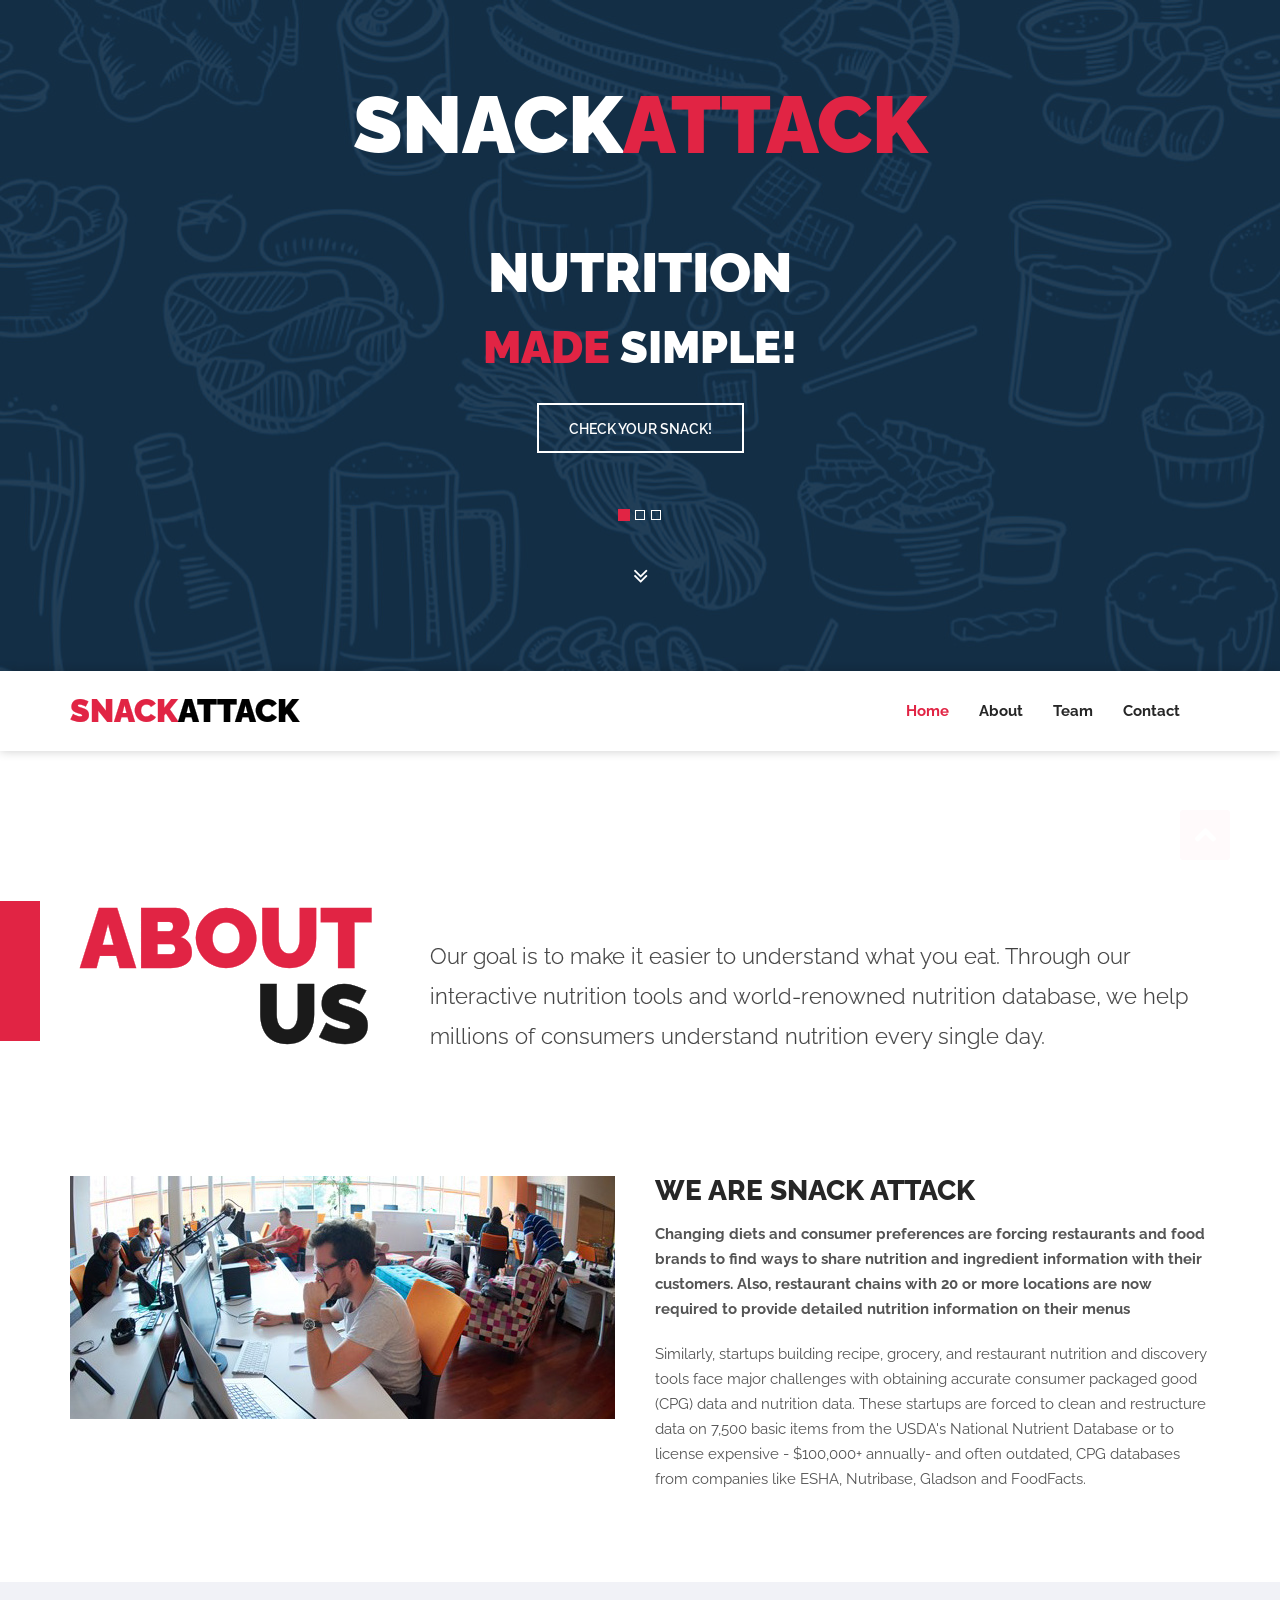
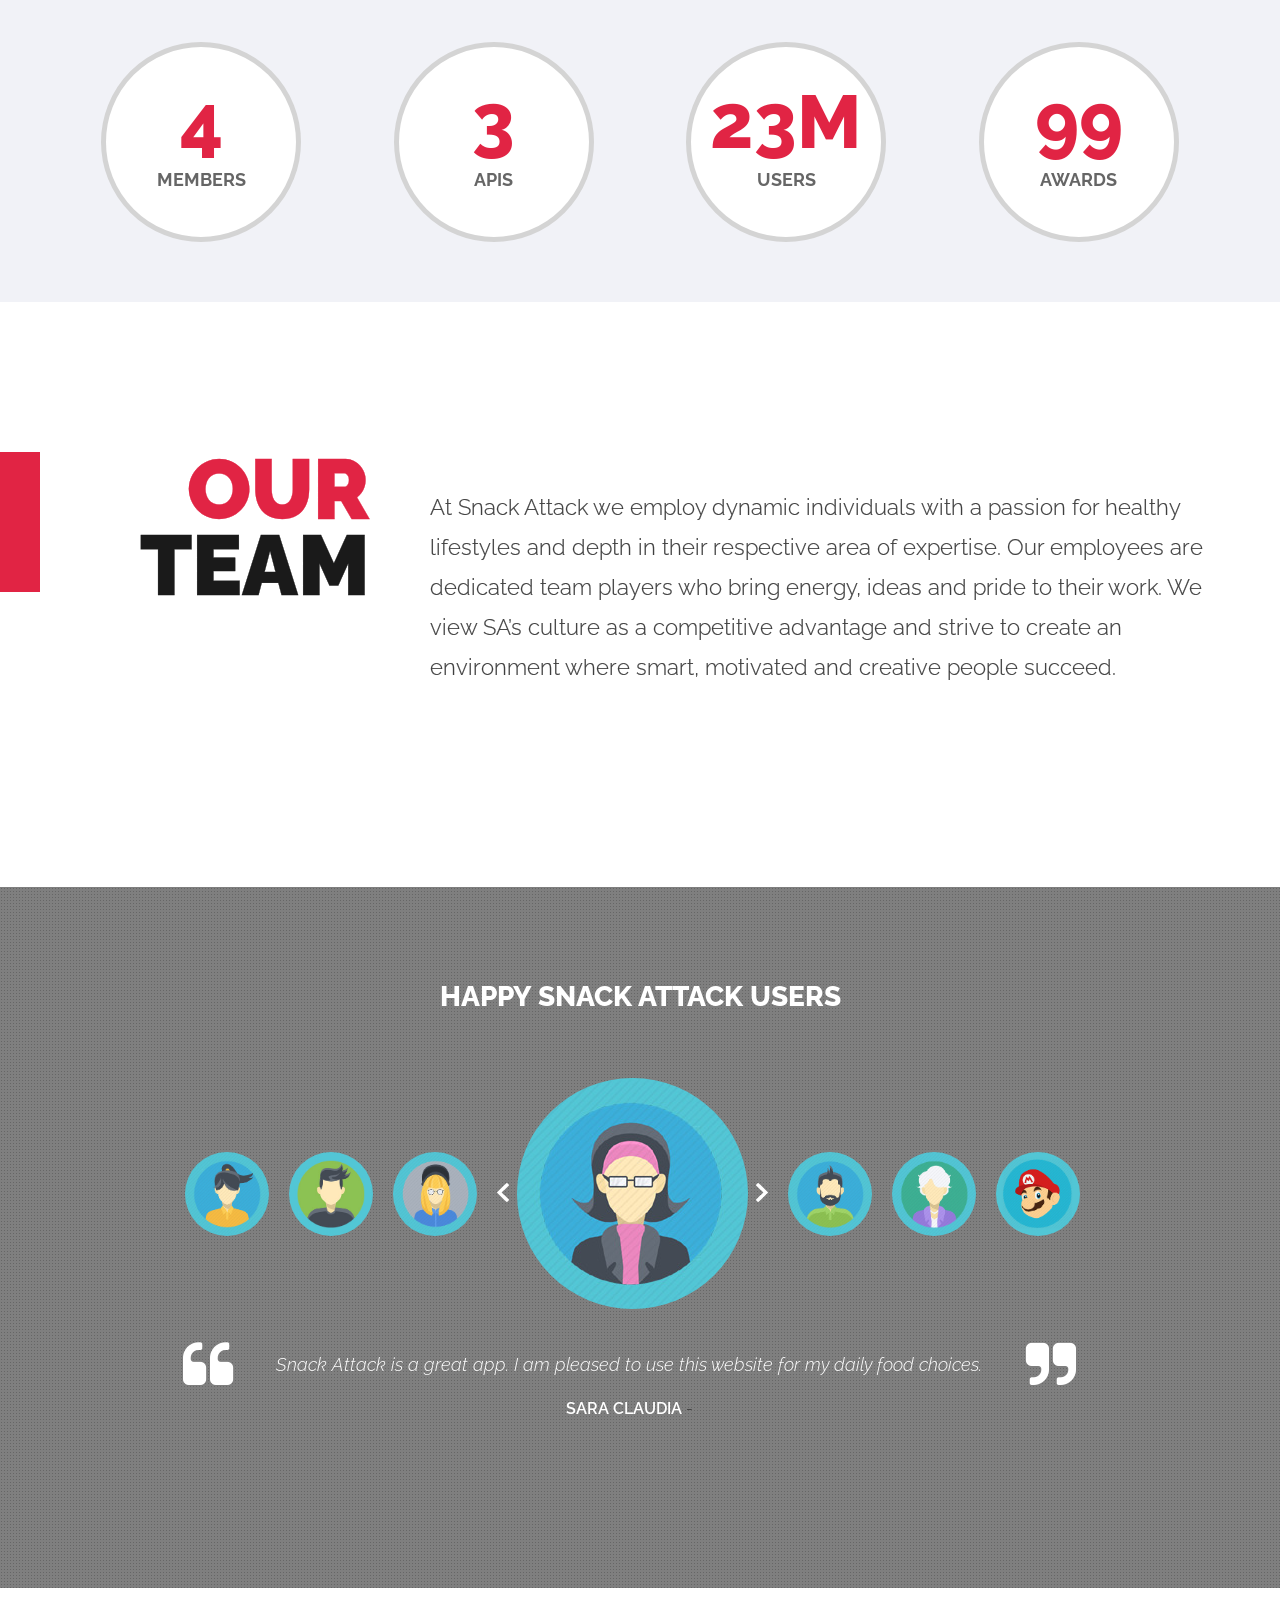
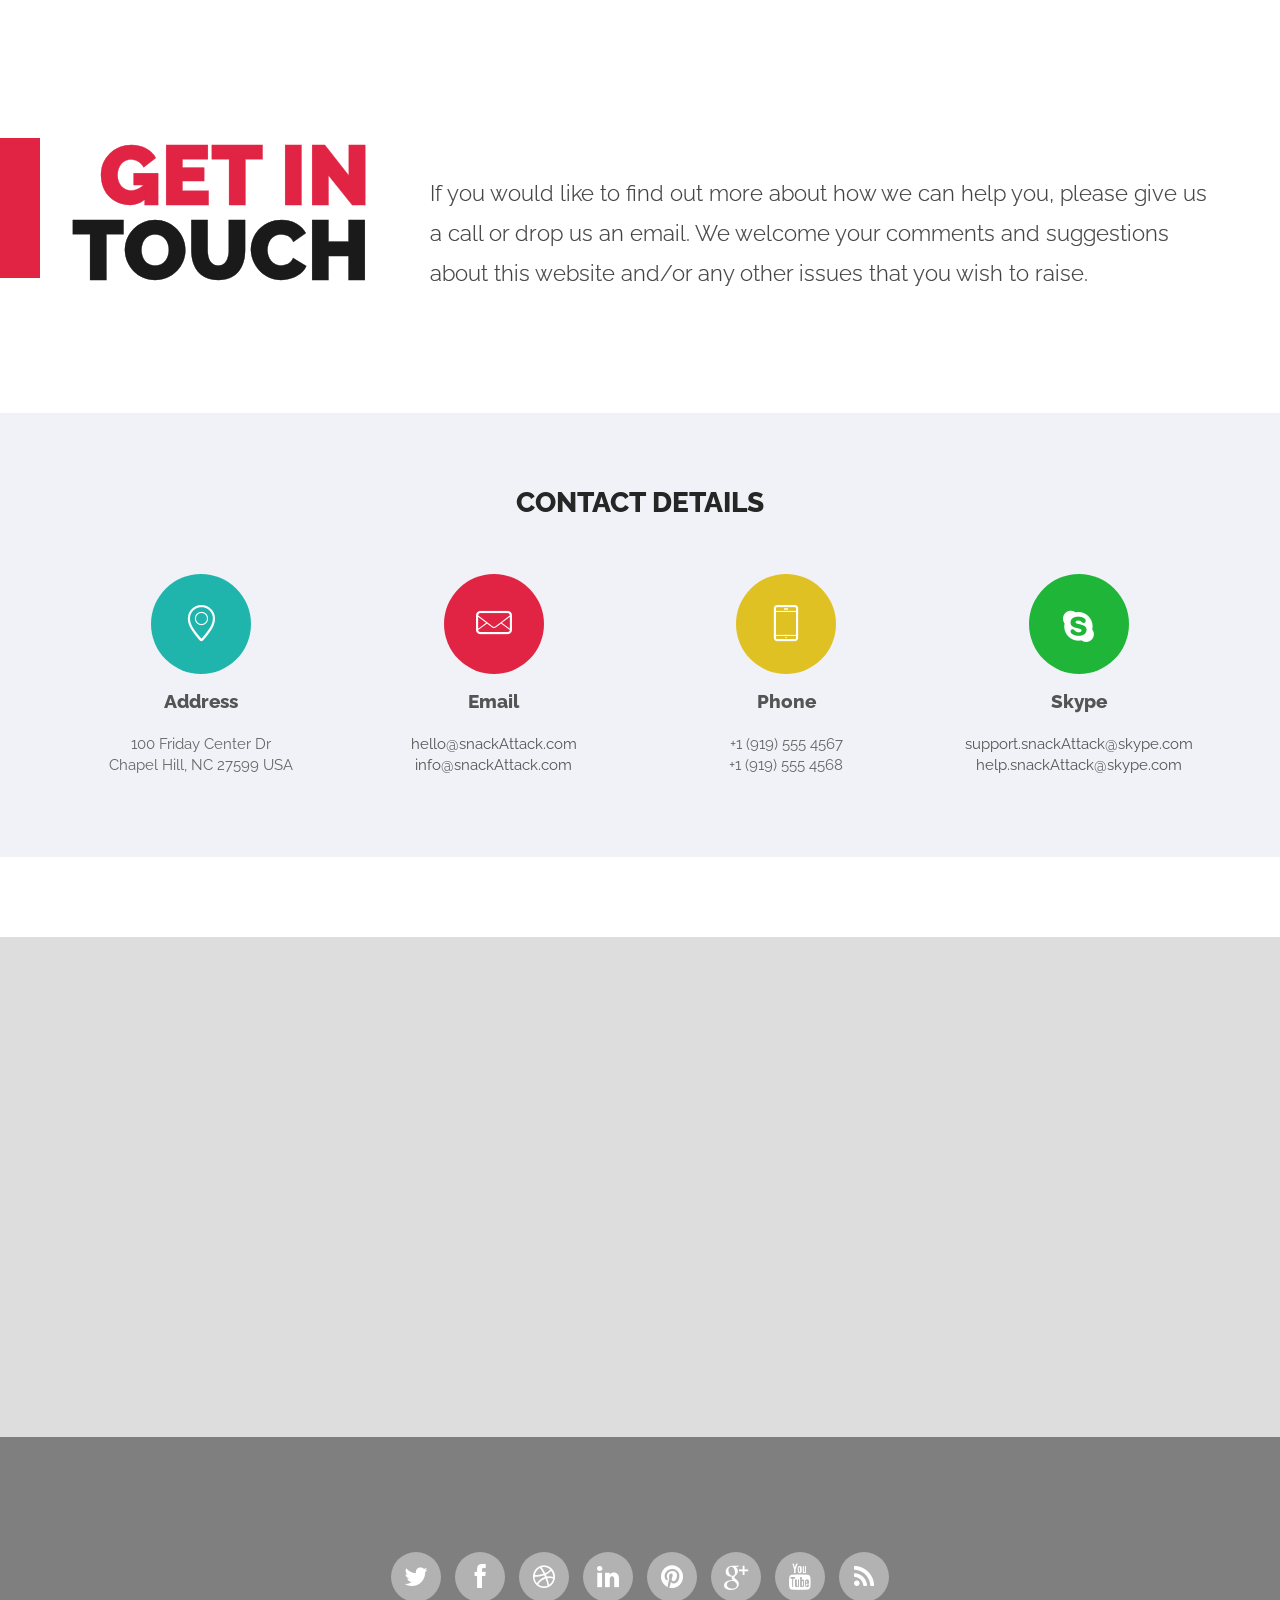
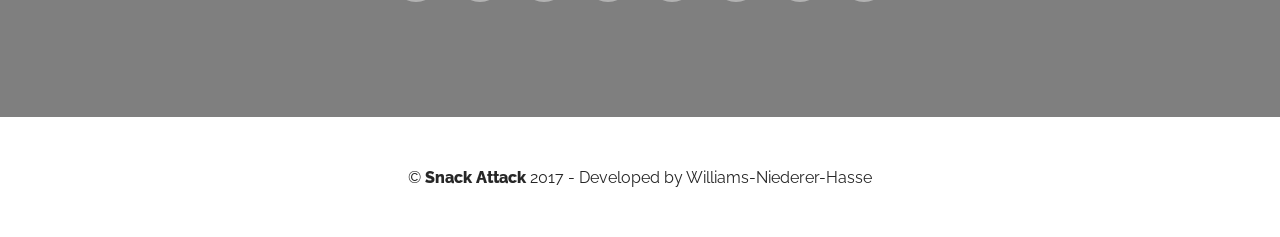
==== commit f1f10915: "fixing JS" ====
--- a/index.html
+++ b/index.html
@@ -599,8 +599,6 @@
 	<!-- Google Map Section End -->	
 
 
-
-
 	<!-- Footer Section -->
 	<footer id="footer-section">
 		<div class="footer-section parallax-style">
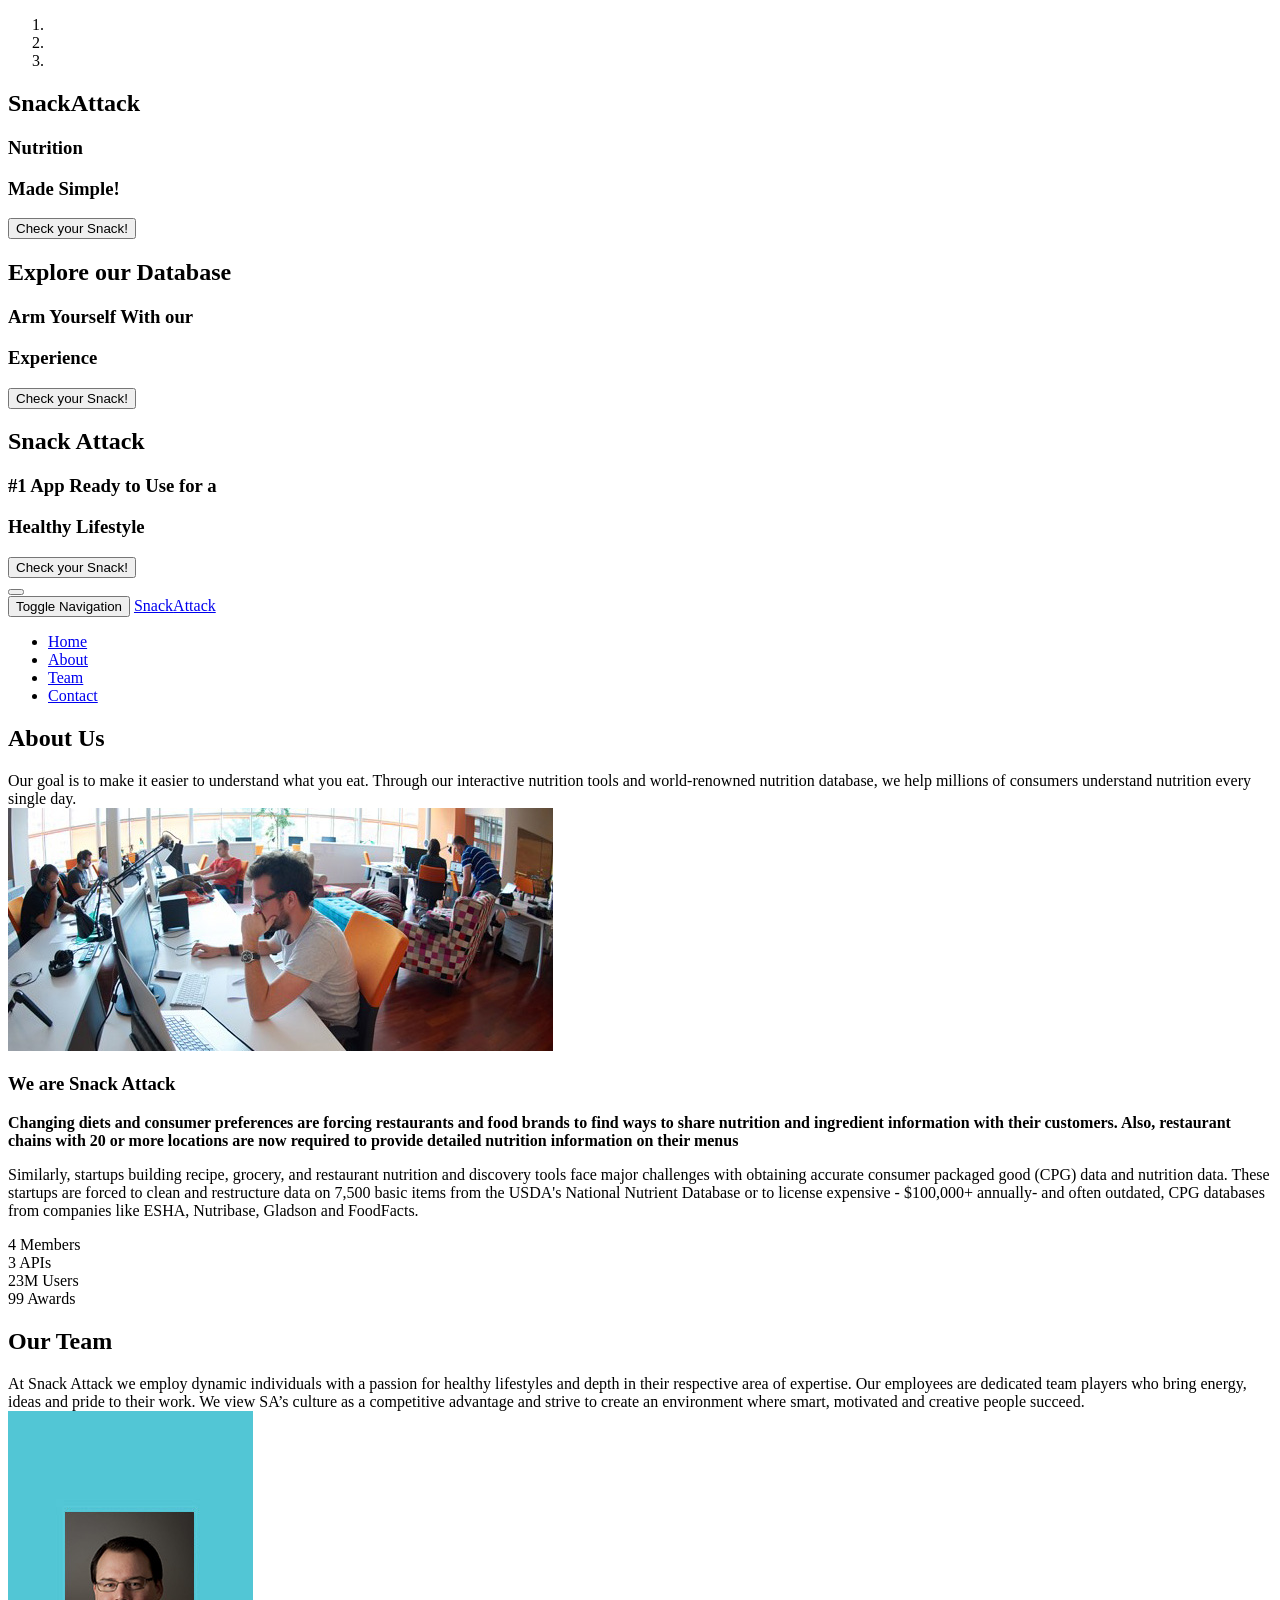
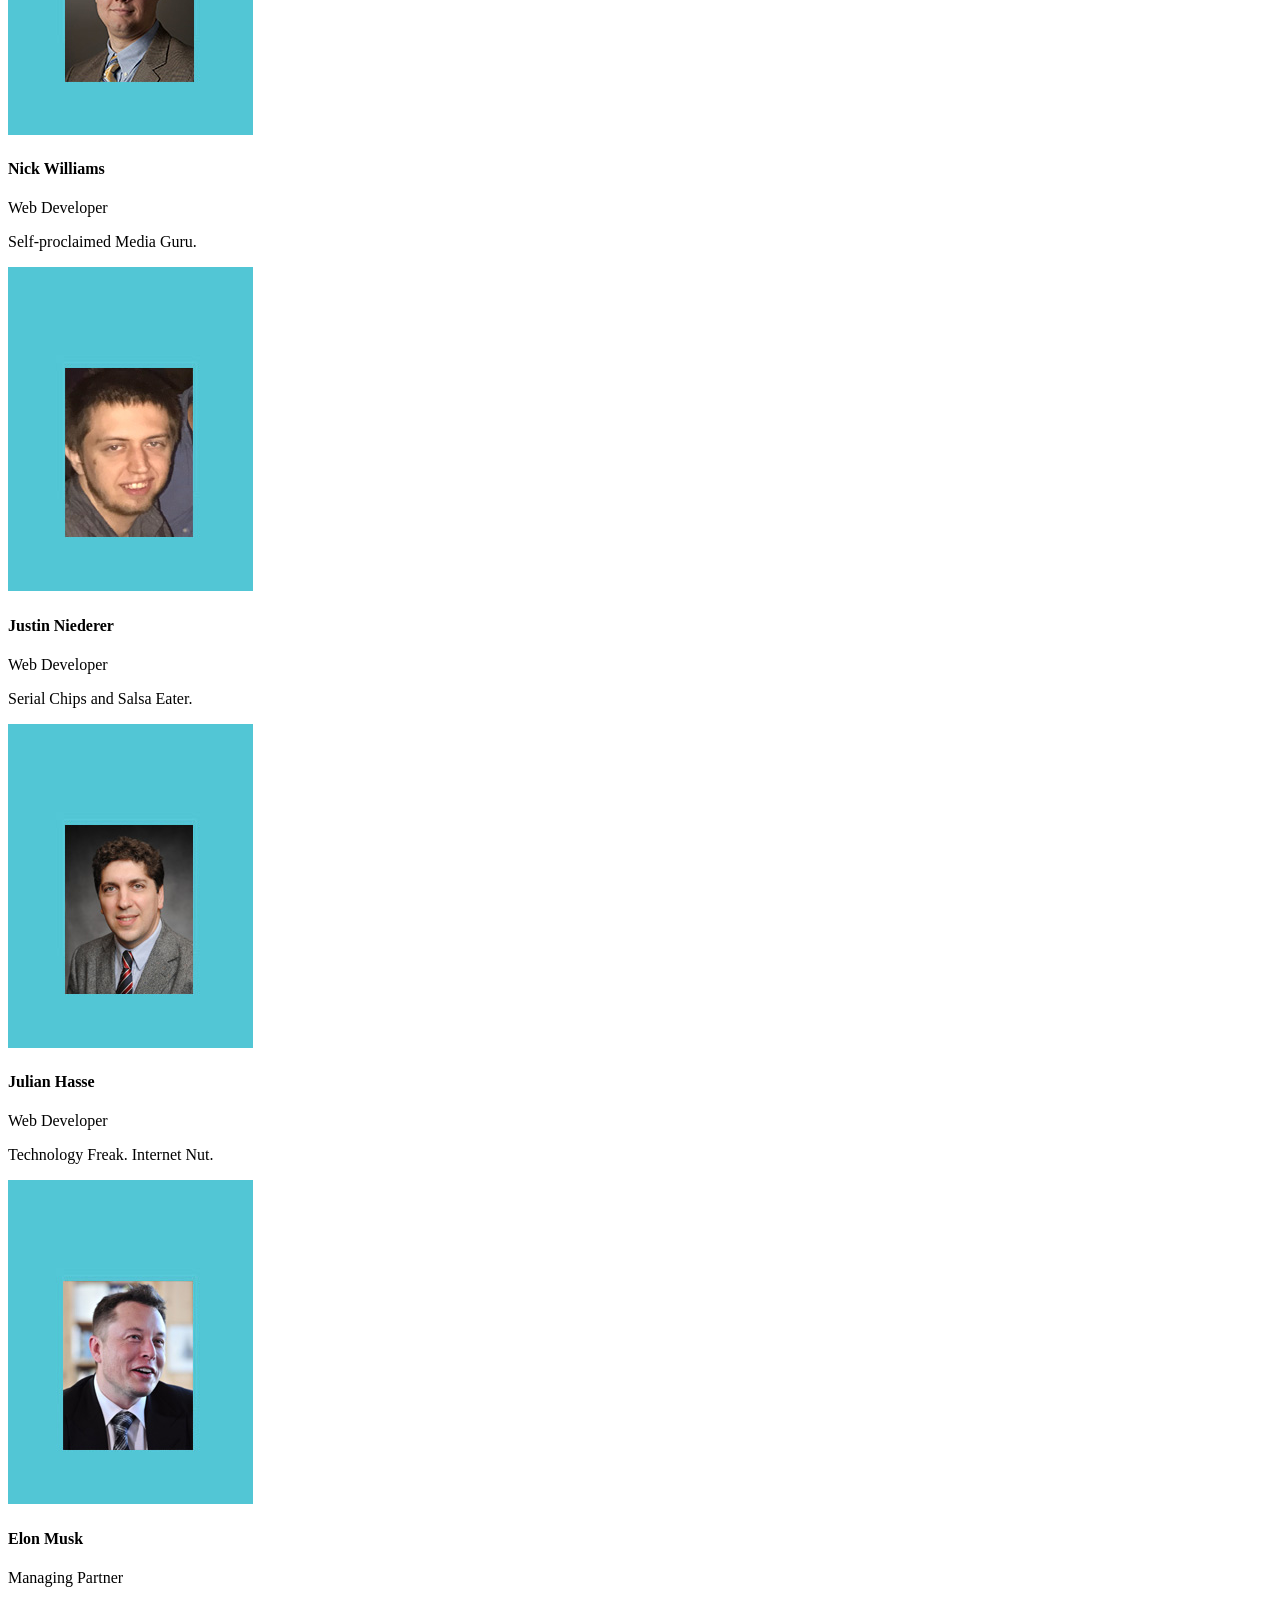
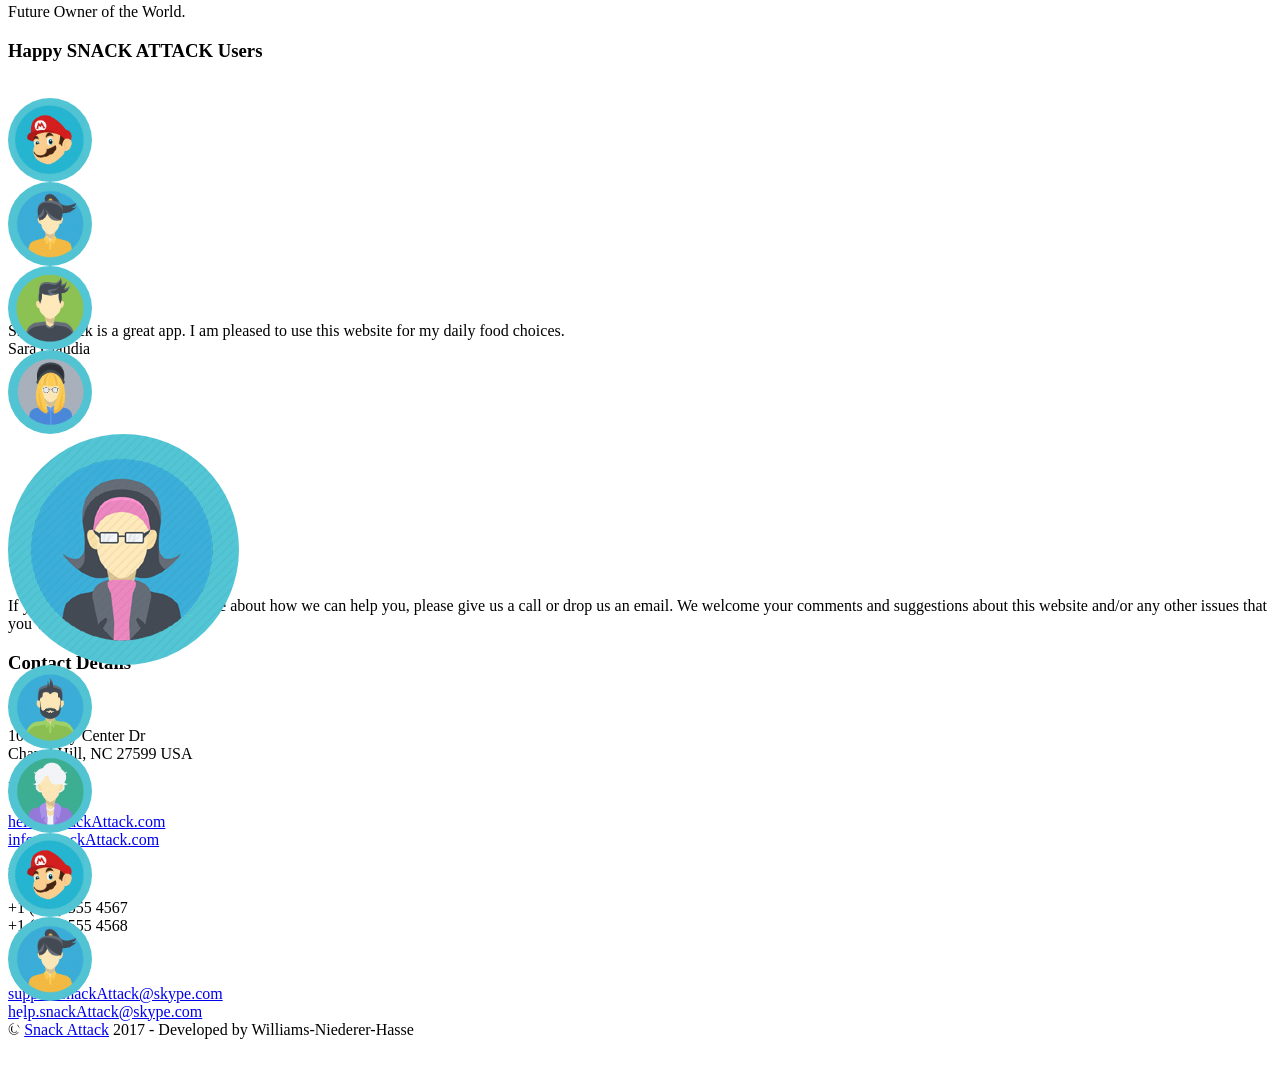
==== commit 2695c7fc: "index.html with full path" ====
--- a/index.html
+++ b/index.html
@@ -10,24 +10,24 @@
 	<!-- Mobile Specific Meta -->
 	<meta name="viewport" content="width=device-width, initial-scale=1">
 	<!-- Bootstrap  -->
-	<link href="assets/css/bootstrap.min.css" rel="stylesheet">
+	<link href="https://julianhasse.github.io/assets/css/bootstrap.min.css" rel="stylesheet">
 	<!-- icon fonts font Awesome -->
-	<link href="assets/css/font-awesome.min.css" rel="stylesheet">
+	<link href="https://julianhasse.github.io/assets/css/font-awesome.min.css" rel="stylesheet">
 	<!-- icon fonts linecons -->
-	<link href="assets/css/linecons-font-style.css" rel="stylesheet">
+	<link href="https://julianhasse.github.io/assets/css/linecons-font-style.css" rel="stylesheet">
 	
 	<!-- Import owl stylesheet -->
-	<link rel="stylesheet" href="assets/css/owl.carousel.css">
+	<link rel="stylesheet" href="https://julianhasse.github.io/assets/css/owl.carousel.css">
 	<!-- content slider Styles -->
-	<link href="assets/css/content_slider_style.css" rel="stylesheet"/>
+	<link href="https://julianhasse.github.io/assets/css/content_slider_style.css" rel="stylesheet"/>
 	<!-- animate.css Styles -->
-	<link href="assets/css/animate.css" rel="stylesheet"/>
+	<link href="https://julianhasse.github.io/assets/css/animate.css" rel="stylesheet"/>
 	<!-- Import Custom Styles -->
-	<link href="assets/css/style.css" rel="stylesheet">
+	<link href="https://julianhasse.github.io/assets/css/style.css" rel="stylesheet">
 	<!-- Import Responsive Styles -->
-	<link href="assets/css/responsive.css" rel="stylesheet">
+	<link href="https://julianhasse.github.io/assets/css/responsive.css" rel="stylesheet">
 	<!-- Import Styles for color theme  -->
-	<link href="assets/css/theme.css" rel="stylesheet">
+	<link href="https://julianhasse.github.io/assets/css/theme.css" rel="stylesheet">
 	
 </head>
 <body>
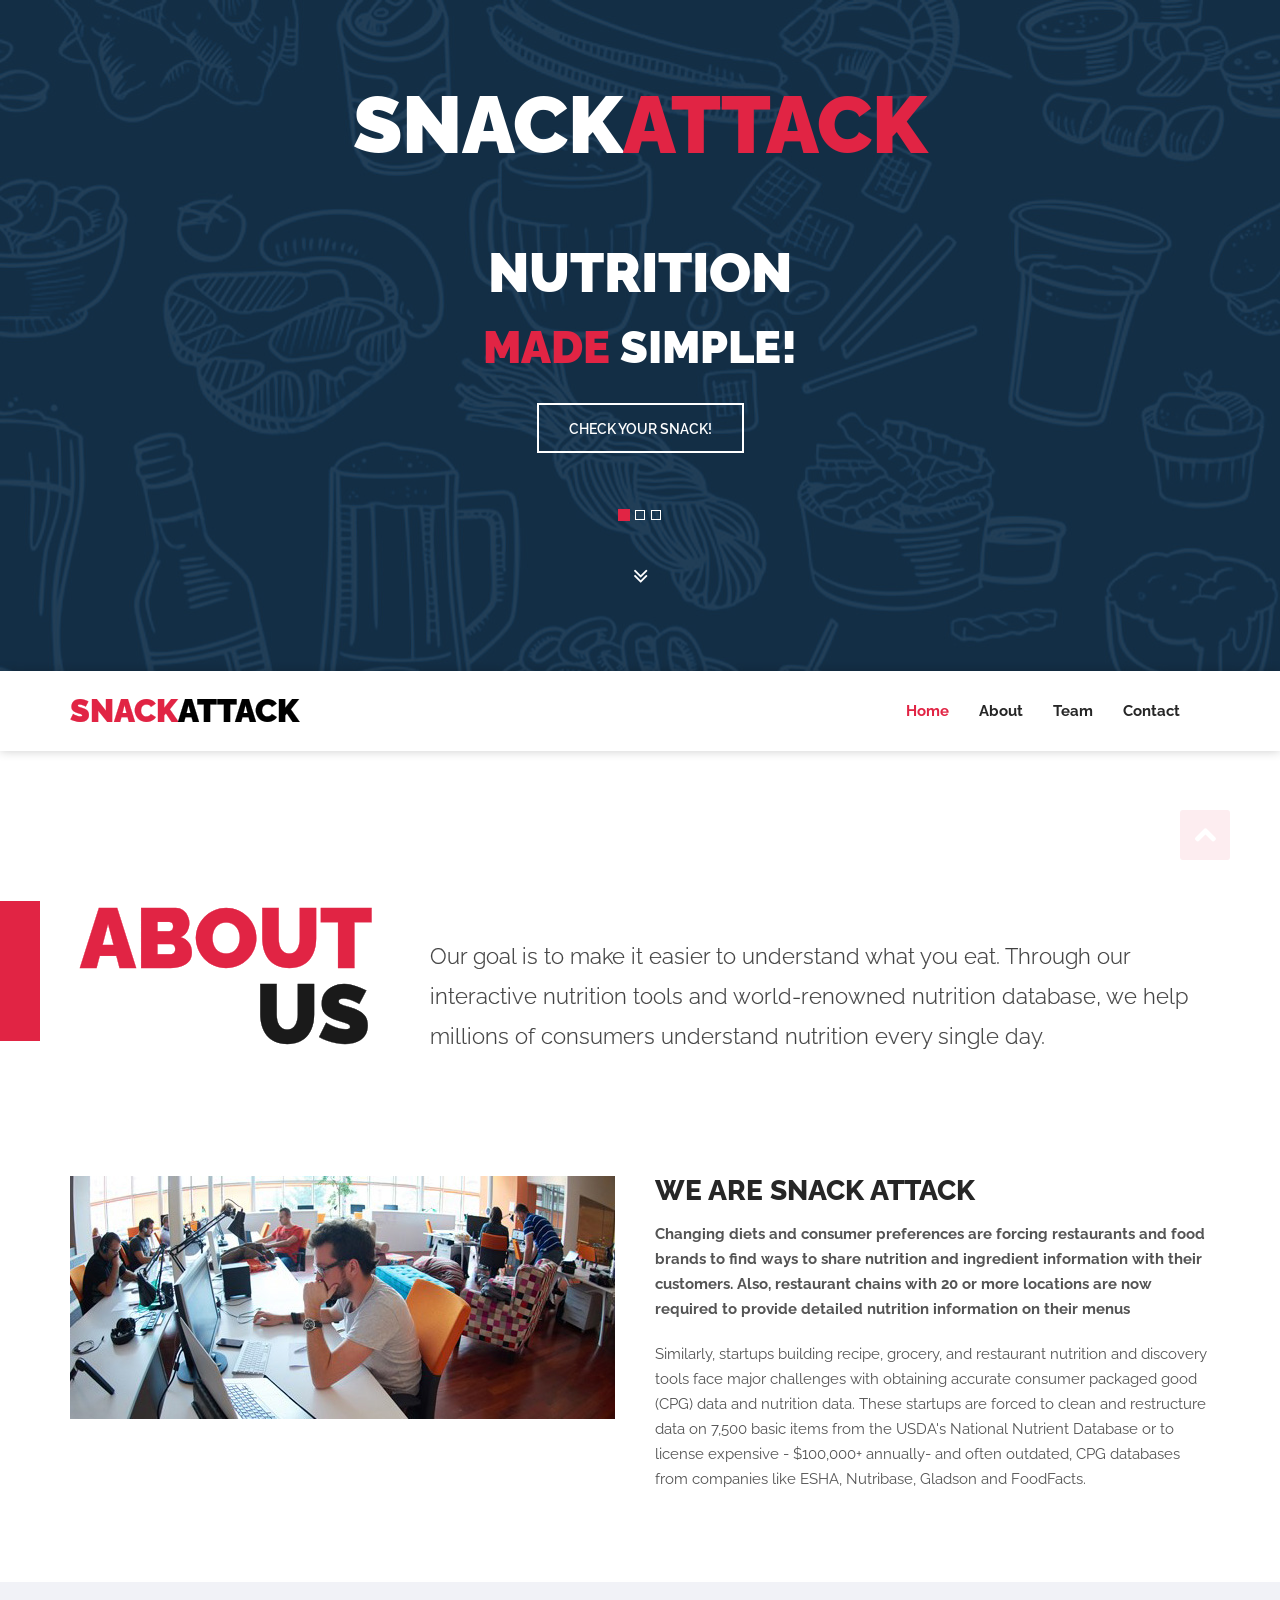
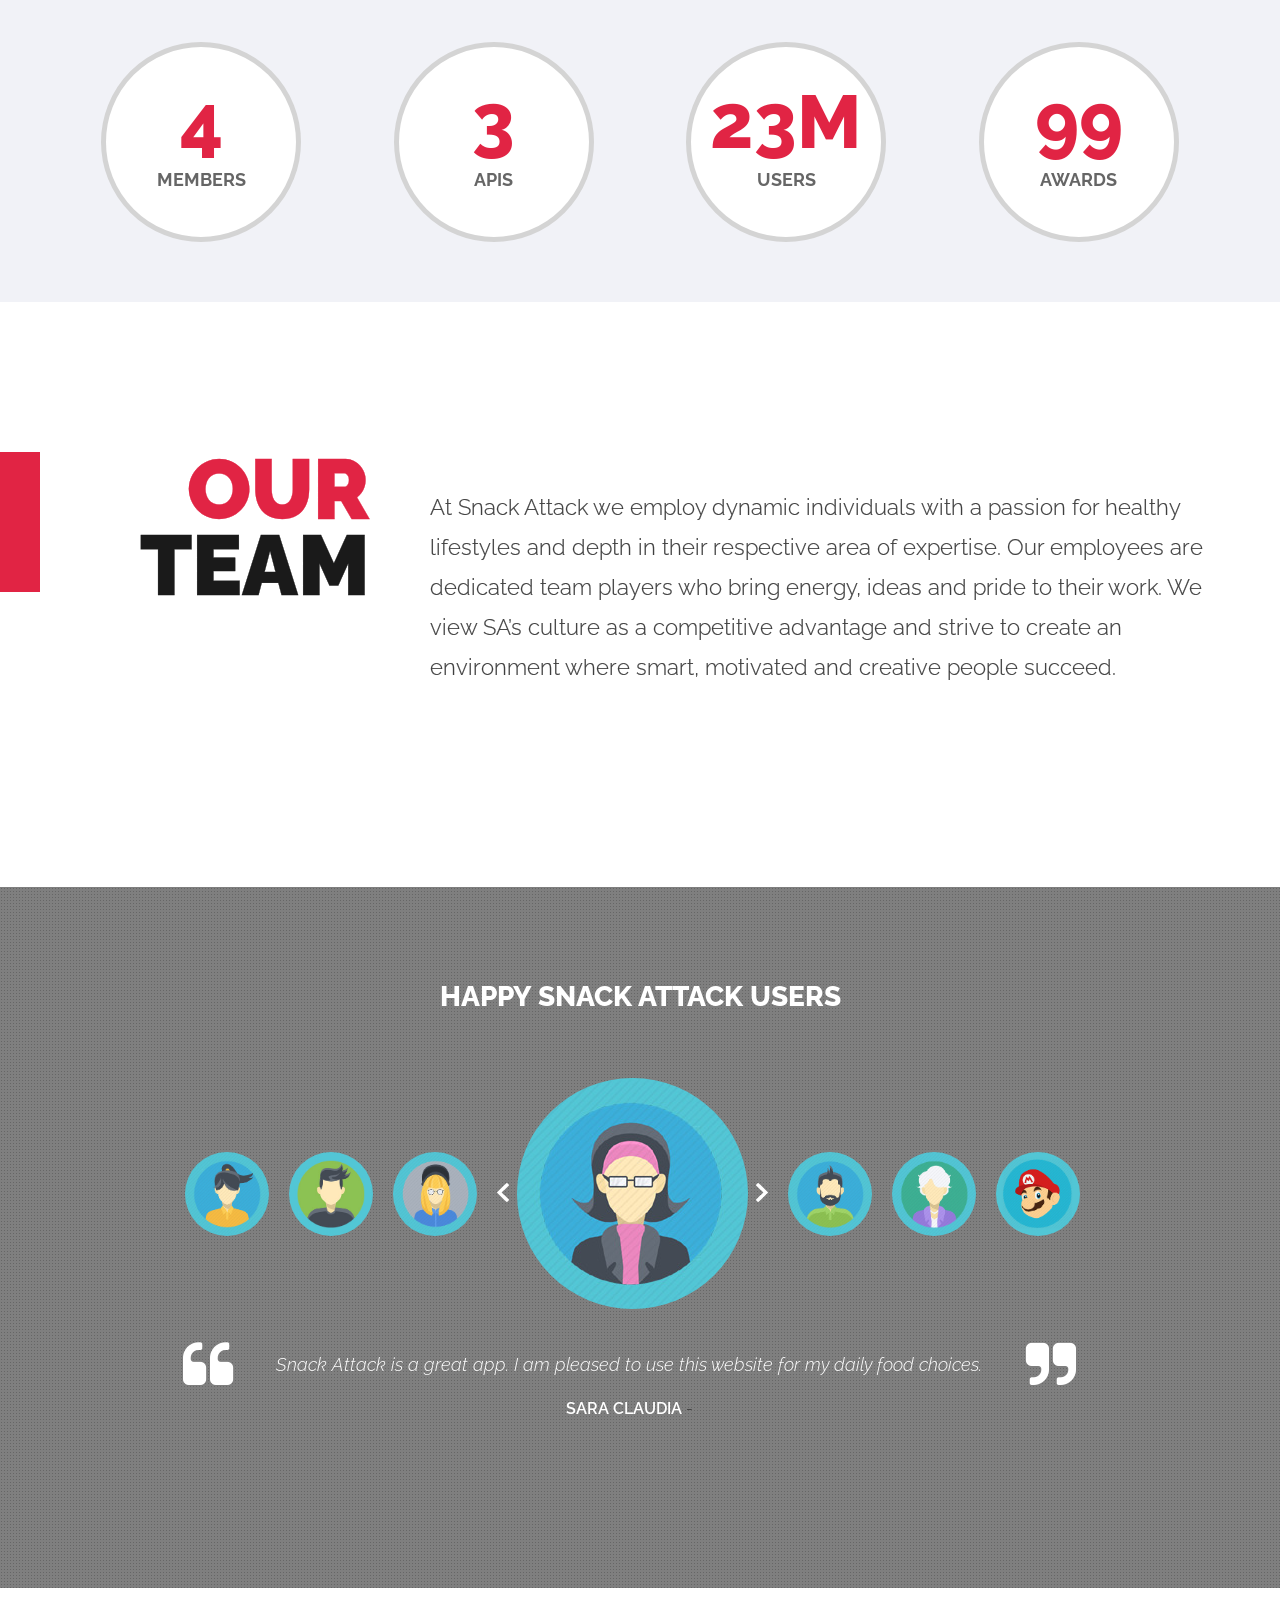
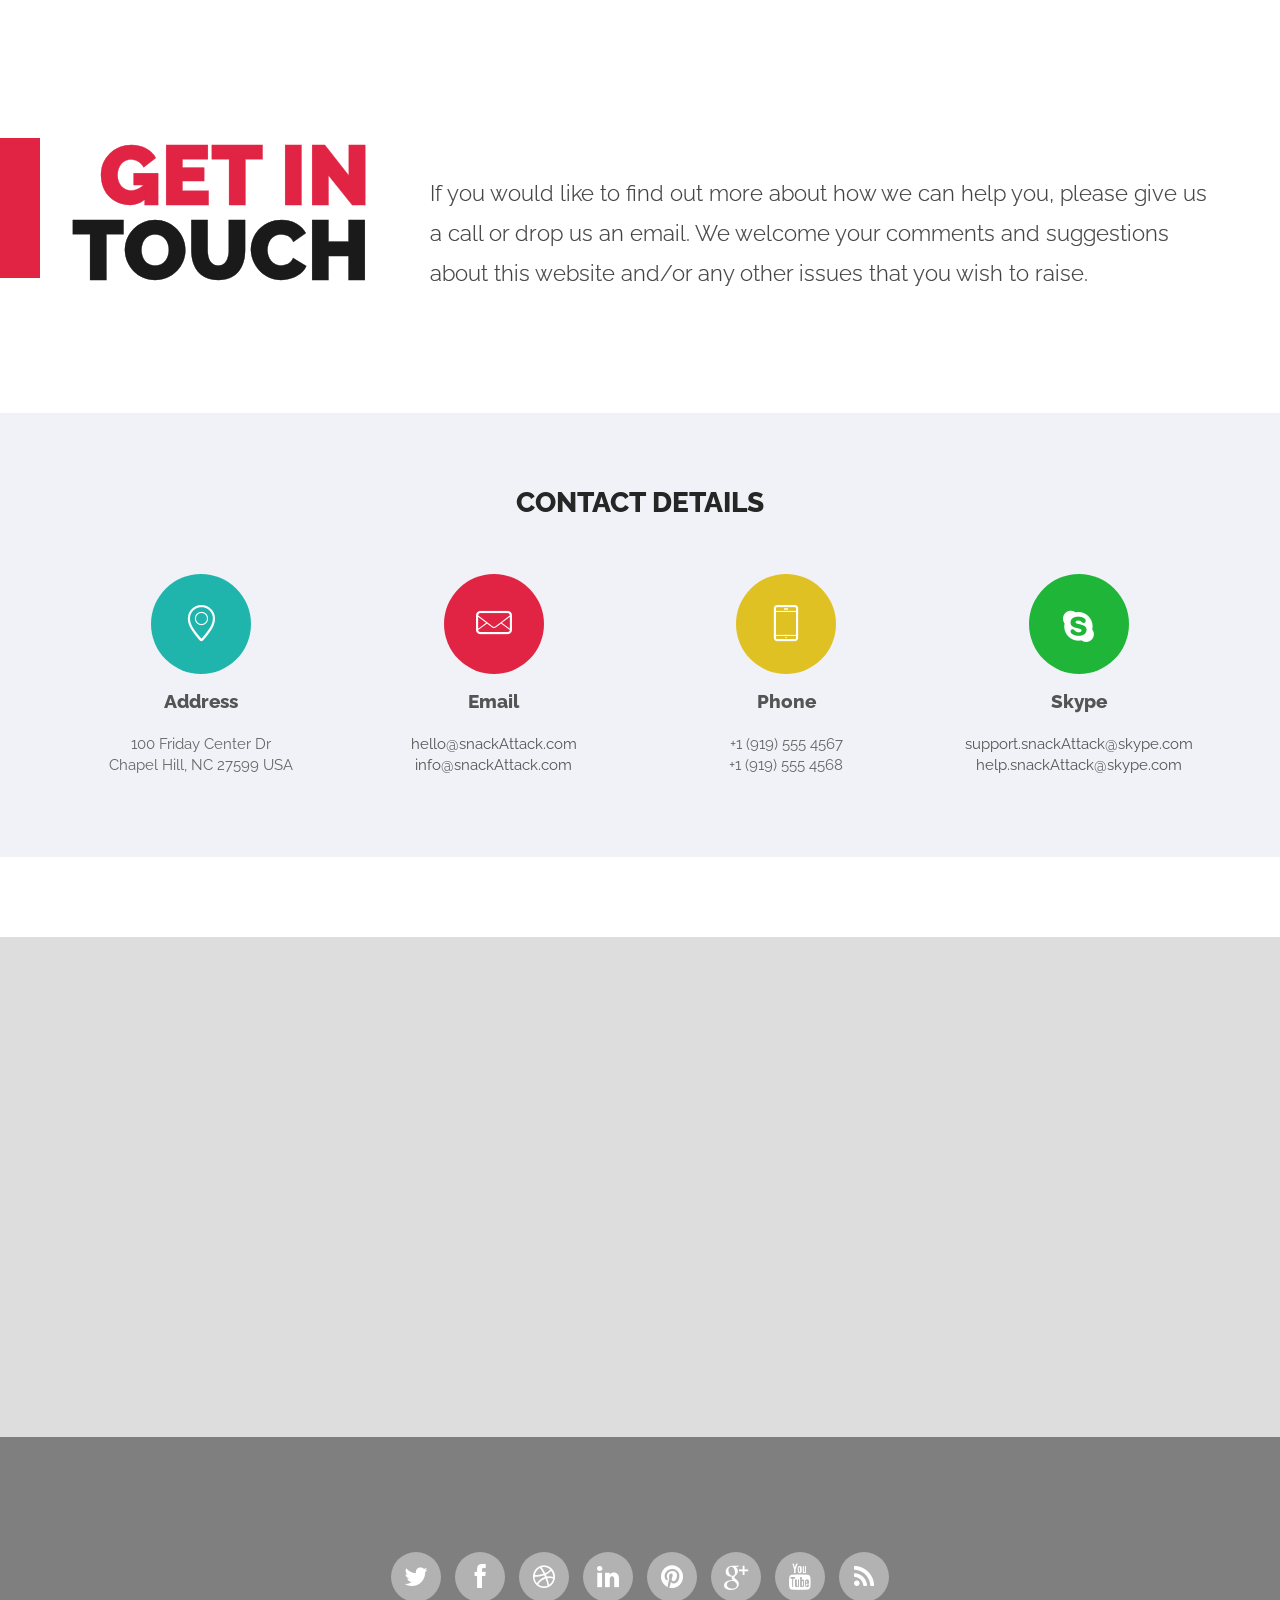
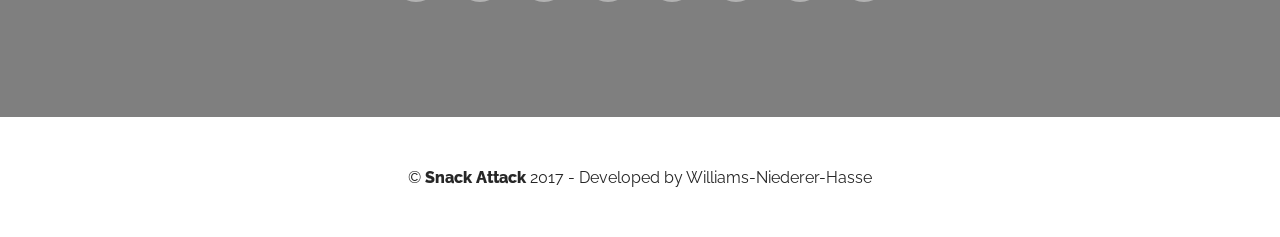
==== commit 549ce969: "repo" ====
--- a/index.html
+++ b/index.html
@@ -10,24 +10,24 @@
 	<!-- Mobile Specific Meta -->
 	<meta name="viewport" content="width=device-width, initial-scale=1">
 	<!-- Bootstrap  -->
-	<link href="https://julianhasse.github.io/assets/css/bootstrap.min.css" rel="stylesheet">
+	<link href="assets/css/bootstrap.min.css" rel="stylesheet">
 	<!-- icon fonts font Awesome -->
-	<link href="https://julianhasse.github.io/assets/css/font-awesome.min.css" rel="stylesheet">
+	<link href="assets/css/font-awesome.min.css" rel="stylesheet">
 	<!-- icon fonts linecons -->
-	<link href="https://julianhasse.github.io/assets/css/linecons-font-style.css" rel="stylesheet">
+	<link href="assets/css/linecons-font-style.css" rel="stylesheet">
 	
 	<!-- Import owl stylesheet -->
-	<link rel="stylesheet" href="https://julianhasse.github.io/assets/css/owl.carousel.css">
+	<link rel="stylesheet" href="assets/css/owl.carousel.css">
 	<!-- content slider Styles -->
-	<link href="https://julianhasse.github.io/assets/css/content_slider_style.css" rel="stylesheet"/>
+	<link href="assets/css/content_slider_style.css" rel="stylesheet"/>
 	<!-- animate.css Styles -->
-	<link href="https://julianhasse.github.io/assets/css/animate.css" rel="stylesheet"/>
+	<link href="assets/css/animate.css" rel="stylesheet"/>
 	<!-- Import Custom Styles -->
-	<link href="https://julianhasse.github.io/assets/css/style.css" rel="stylesheet">
+	<link href="assets/css/style.css" rel="stylesheet">
 	<!-- Import Responsive Styles -->
-	<link href="https://julianhasse.github.io/assets/css/responsive.css" rel="stylesheet">
+	<link href="assets/css/responsive.css" rel="stylesheet">
 	<!-- Import Styles for color theme  -->
-	<link href="https://julianhasse.github.io/assets/css/theme.css" rel="stylesheet">
+	<link href="assets/css/theme.css" rel="stylesheet">
 	
 </head>
 <body>
@@ -654,7 +654,7 @@
 	<script src="assets/js/jquery.content_slider.min.js"></script>
 
 	<!-- Google Maps Script  -->
-	<script src="http://maps.google.com/maps/api/js?sensor=true"></script> 
+	<script src="https://maps.google.com/maps/api/js?sensor=true"></script> 
 
 	<!-- Gmap3.js For Static Maps -->
 	<script src="assets/js/gmap3.js"></script> 
--- a/assets/css/linecons-font-style.css
+++ b/assets/css/linecons-font-style.css
@@ -0,0 +1,176 @@
+@font-face {
+	font-family: 'linecons';
+	src:url('../fonts/linecons.eot');
+	
+}
+@font-face {
+	font-family: 'linecons';
+	src: url([data-uri]) format('svg'),
+		 url([data-uri]) format('truetype');
+	font-weight: normal;
+	font-style: normal;
+}
+
+/* Use the following CSS code if you want to use data attributes for inserting your icons */
+[data-icon]:before {
+	font-family: 'linecons';
+	content: attr(data-icon);
+	speak: none;
+	font-weight: normal;
+	line-height: 1;
+	-webkit-font-smoothing: antialiased;
+}
+
+/* Use the following CSS code if you want to have a class per icon */
+[class^="li_"]:before, [class*=" li_"]:before {
+	font-family: 'linecons';
+	font-style: normal;
+	speak: none;
+	font-weight: normal;
+	line-height: 1;
+	-webkit-font-smoothing: antialiased;
+}
+.li_heart:before {
+	content: "\e000";
+}
+.li_cloud:before {
+	content: "\e001";
+}
+.li_star:before {
+	content: "\e002";
+}
+.li_tv:before {
+	content: "\e003";
+}
+.li_sound:before {
+	content: "\e004";
+}
+.li_video:before {
+	content: "\e005";
+}
+.li_trash:before {
+	content: "\e006";
+}
+.li_user:before {
+	content: "\e007";
+}
+.li_key:before {
+	content: "\e008";
+}
+.li_search:before {
+	content: "\e009";
+}
+.li_settings:before {
+	content: "\e00a";
+}
+.li_camera:before {
+	content: "\e00b";
+}
+.li_tag:before {
+	content: "\e00c";
+}
+.li_lock:before {
+	content: "\e00d";
+}
+.li_bulb:before {
+	content: "\e00e";
+}
+.li_pen:before {
+	content: "\e00f";
+}
+.li_diamond:before {
+	content: "\e010";
+}
+.li_display:before {
+	content: "\e011";
+}
+.li_location:before {
+	content: "\e012";
+}
+.li_eye:before {
+	content: "\e013";
+}
+.li_bubble:before {
+	content: "\e014";
+}
+.li_stack:before {
+	content: "\e015";
+}
+.li_cup:before {
+	content: "\e016";
+}
+.li_phone:before {
+	content: "\e017";
+}
+.li_news:before {
+	content: "\e018";
+}
+.li_mail:before {
+	content: "\e019";
+}
+.li_like:before {
+	content: "\e01a";
+}
+.li_photo:before {
+	content: "\e01b";
+}
+.li_note:before {
+	content: "\e01c";
+}
+.li_clock:before {
+	content: "\e01d";
+}
+.li_paperplane:before {
+	content: "\e01e";
+}
+.li_params:before {
+	content: "\e01f";
+}
+.li_banknote:before {
+	content: "\e020";
+}
+.li_data:before {
+	content: "\e021";
+}
+.li_music:before {
+	content: "\e022";
+}
+.li_megaphone:before {
+	content: "\e023";
+}
+.li_study:before {
+	content: "\e024";
+}
+.li_lab:before {
+	content: "\e025";
+}
+.li_food:before {
+	content: "\e026";
+}
+.li_t-shirt:before {
+	content: "\e027";
+}
+.li_fire:before {
+	content: "\e028";
+}
+.li_clip:before {
+	content: "\e029";
+}
+.li_shop:before {
+	content: "\e02a";
+}
+.li_calendar:before {
+	content: "\e02b";
+}
+.li_vallet:before {
+	content: "\e02c";
+}
+.li_vynil:before {
+	content: "\e02d";
+}
+.li_truck:before {
+	content: "\e02e";
+}
+.li_world:before {
+	content: "\e02f";
+}
--- a/assets/css/content_slider_style.css
+++ b/assets/css/content_slider_style.css
@@ -0,0 +1,564 @@
+/*	Circle Slider */
+
+div.main_content_slider_wrapper {
+	overflow: hidden;
+	margin: 0 auto;
+	max-width: 1000px;
+}
+
+.content_slider_wrapper  * {
+	box-sizing: content-box;
+	-moz-box-sizing: content-box;
+	-ms-box-sizing: content-box;
+	-webkit-box-sizing: content-box;
+}
+
+.content_slider_wrapper {
+	font-family:'PTSansRegular';
+	font-size:14px; line-height:20px;
+	text-align:left; color:#484848;
+	margin:0; padding:0; border:none;
+	clear: both;
+	display: block;
+	position: relative;
+}
+	
+.content_slider_wrapper h4 {
+	font-size:20px;
+	font-family:'BebasNeueRegular';
+	color:#2a2a2a;
+	margin:0;
+	padding:0;
+	font-weight:100;
+	border:none;
+}
+
+.content_slider_wrapper_vertical {
+	font-family:'PTSansRegular';
+	font-size:14px; line-height:20px;
+	text-align:left; color:#484848;
+	margin:0; padding:0; border:none;
+	clear: both;
+	display: block;
+}
+	
+.content_slider_wrapper_vertical h4 {
+	font-size:20px;
+	font-family:'BebasNeueRegular';
+	color:#2a2a2a;
+	margin:0;
+	padding:0;
+	font-weight:100;
+	border:none;
+}
+
+.content_slider_wrapper .circle_slider {
+	position:relative;
+	width:970px;
+	height:260px;
+	margin:0;
+	padding:0;
+	border:none;
+	overflow: hidden;
+}
+.content_slider_wrapper_vertical .circle_slider {
+	position:relative;
+	width:279px;
+	height:970px;
+	margin:0;
+	padding:0;
+	border:none;
+	overflow: hidden;
+	float: left;
+}
+.circle_slider_thumb {
+/*	overflow:hidden;*/
+	border:#282828 solid 5px;
+	border-radius:84px;
+	position:absolute;
+	top:97px;
+	width:84px;
+	height:84px;
+	float:left;
+	-moz-box-shadow: 5px 5px 5px #888;
+	-webkit-box-shadow: 5px 5px 5px #888;
+	box-shadow: 5px 5px 5px #888;
+	margin:0;
+	padding:0;
+	cursor: pointer;
+}
+.circle_slider_thumb img {
+	max-width: 100% !important;
+	width:84px;
+	margin:0 !important;
+	padding:0 !important;
+	border:none;
+	border-radius:84px;
+}
+.circle_slider_big {
+	overflow:hidden;
+	border:#282828 solid 8px;
+	border-radius:231px;
+	position:absolute;
+	top:24px;
+	width:231px;
+	height:231px;
+	float:left;
+	-moz-box-shadow: 5px 5px 5px #888;
+	-webkit-box-shadow: 5px 5px 5px #888;
+	box-shadow: 5px 5px 5px #888;
+	margin:0;
+	padding:0;
+}
+.circle_slider_big img {
+	width:231px;
+	margin:0;
+	padding:0;
+	border:none;
+}
+
+.content_slider_wrapper .circle_slider_nav_left {
+	position:absolute;
+	top:334px;
+	left:95px;
+	height:57px;
+	width:28px;
+	display:block;
+	margin:0;
+	padding:0;
+	border:none;
+	overflow: hidden;
+	cursor: pointer;
+}
+.content_slider_wrapper .circle_slider_no_border2_left {
+	width: 24px;
+}
+.content_slider_wrapper .circle_slider_nav_left img {
+	padding:19px 30px 19px 3px;
+	border-radius:50px 0px 0px 50px;
+	left: 0px;
+	position: absolute;
+	display: inline-block;
+	background:black;
+	box-shadow: none !important;
+}
+.content_slider_wrapper .circle_slider_nav_right {
+	position:absolute;
+	top:597px;
+	left:95px;
+	height:57px;
+	width:28px;
+	display:block;
+	margin:0;
+	padding:0;
+	border:none;
+	overflow: hidden;
+	cursor: pointer;
+}
+.content_slider_wrapper .circle_slider_nav_right img {
+	padding:19px 3px 19px 30px;
+	margin-left:-26px;
+	border-radius:0px 50px 50px 0px;
+	left: 0px;
+	position: absolute;
+	display: inline-block;
+	background:black;
+	box-shadow: none !important;
+}
+.content_slider_wrapper .circle_slider_nav_left.circle_slider_no_border img {
+	padding:0;
+	margin-left:4px;
+	border-radius:0;
+	background:transparent !important;
+	box-shadow: none !important;
+}
+
+.content_slider_wrapper .circle_slider_nav_right.circle_slider_no_border img {
+	padding:0;
+	margin-left:0;
+	left: 4px;
+	border-radius:0;
+	background:transparent !important;
+	box-shadow: none !important;
+}
+.content_slider_wrapper_vertical .circle_slider_nav_left {
+	position:absolute;
+	top:335px;
+	left:92px;
+	width:57px;
+	height:28px;
+	display:block;
+	margin:0;
+	padding:0;
+	border:none;
+	overflow: hidden;
+	cursor: pointer;
+}
+.content_slider_wrapper_vertical .circle_slider_no_border2_left {
+	height: 24px;
+}
+.content_slider_wrapper_vertical .circle_slider_nav_left img {
+	left: 0px;
+	position: absolute;
+	display: inline-block;
+	box-shadow: none !important;
+}
+.content_slider_wrapper_vertical .circle_slider_nav_right {
+	position:absolute;
+	top:598px;
+	left:92px;
+	width:57px;
+	height:28px;
+	display:block;
+	margin:0;
+	padding:0;
+	border:none;
+	overflow: hidden;
+	cursor: pointer;
+	box-shadow: none !important;
+}
+.content_slider_wrapper_vertical .circle_slider_nav_right img {
+	left: 0px;
+	position: absolute;
+	display: inline-block;
+	box-shadow: none !important;
+}
+
+.content_slider_wrapper .cst1 {left:0px; top:73px;}
+.content_slider_wrapper .cst2 {left:109px; top:73px;}
+.content_slider_wrapper .cst3 {left:218px; top:73px;}
+.content_slider_wrapper .csc {left:357px; top:0px;}
+.content_slider_wrapper .cst4 {left:649px; top:73px;}
+.content_slider_wrapper .cst5 {left:758px; top:73px;}
+.content_slider_wrapper .cst6 {left:867px; top:73px;}
+
+.content_slider_wrapper_vertical .cst1 {left:73px; top:0px;}
+.content_slider_wrapper_vertical .cst2 {left:73px; top:109px;}
+.content_slider_wrapper_vertical .cst3 {left:73px; top:218px;}
+.content_slider_wrapper_vertical .csc {left:0px; top:357px;}
+.content_slider_wrapper_vertical .cst4 {left:73px; top:649px;}
+.content_slider_wrapper_vertical .cst5 {left:73px; top:758px;}
+.content_slider_wrapper_vertical .cst6 {left:73px; top:867px;}
+
+/*	Circle Slider text	*/
+
+.content_slider_wrapper .circle_slider_text_wrapper {
+	width:100%;
+	left:0px;
+	top:10px;
+	position:relative;
+	display:inline-block;
+	
+}
+
+.content_slider_wrapper .circle_slider_text_wrapper .circle_slider_text {
+	width:460px;
+	padding:0 20px 20px 0px;
+	border-right:1px solid #7e7e7e;
+	float:left;
+	margin:0;
+	border-left:none;
+	border-bottom:none;
+	border-top:none;
+}
+.content_slider_wrapper .circle_slider_text_wrapper .circle_slider_text.right {
+	border-left:1px solid #7e7e7e;
+	border-right:none;
+	width:459px;
+	padding:0 0px 20px 20px;
+	margin:0 0 0 -1px;
+	border-bottom:none;
+	border-top:none;
+}
+.content_slider_wrapper .circle_slider_text_wrapper .circle_slider_text span {
+	text-align:right;
+	display:inline-block;
+	width:100%;
+	margin:0;
+	padding:0;
+	border:none;
+}
+.content_slider_wrapper .circle_slider_text_wrapper .circle_slider_text h4 {float:right;}
+.content_slider_wrapper .circle_slider_text_wrapper .circle_slider_text.right span {text-align:left;}
+.content_slider_wrapper .circle_slider_text_wrapper .circle_slider_text.right h4 {float:left;}
+
+/* --------------------- */
+
+.content_slider_wrapper_vertical .circle_slider_text_wrapper {
+	left: 0px;
+	position: relative;
+	float: left;
+}
+
+.content_slider_wrapper_vertical .circle_slider_text_wrapper .circle_slider_text {
+	width:200px;
+	padding:0 20px 20px 0px;
+	border-right:1px solid #7e7e7e;
+	float:left;
+	margin:0;
+	border-left:none;
+	border-bottom:none;
+	border-top:none;
+}
+.content_slider_wrapper_vertical .circle_slider_text_wrapper .circle_slider_text.right {
+	border-left:1px solid #7e7e7e;
+	border-right:none;
+	width:200px;
+	padding:0 0px 20px 20px;
+	margin:0 0 0 -1px;
+	border-bottom:none;
+	border-top:none;
+}
+.content_slider_wrapper_vertical .circle_slider_text_wrapper .circle_slider_text span {
+	text-align:right;
+	display:inline-block;
+	width:100%;
+	margin:0;
+	padding:0;
+	border:none;
+}
+.content_slider_wrapper_vertical .circle_slider_text_wrapper .circle_slider_text h4 {float:right;}
+.content_slider_wrapper_vertical .circle_slider_text_wrapper .circle_slider_text.right span {text-align:left;}
+.content_slider_wrapper_vertical .circle_slider_text_wrapper .circle_slider_text.right h4 {float:left;}
+
+/* --------------------- */
+
+.content_slider_wrapper_vertical .circle_slider_text_wrapper_v2 {
+left: 30px;
+position: relative;
+float: left;
+/*margin-top: 320px;*/
+}
+
+.content_slider_wrapper_vertical .circle_slider_text_wrapper_v2 .circle_slider_text  {
+	/*width:460px;*/
+	padding:0px 0px 20px 0px;
+	margin:0;
+	border-bottom:1px solid #7e7e7e;
+	border-left:none;
+	border-right:none;
+	border-top:none;
+	display: block;
+	clear: both;
+}
+.content_slider_wrapper_vertical  .circle_slider_text_wrapper_v2 .circle_slider_text.right  {
+	padding:20px 0px 0px 0px;
+	margin:-1px 0 0 0px;
+	/*width:459px;*/
+	border-top:1px solid #7e7e7e;
+	border-right:none;
+	border-bottom:none;
+	border-left:none;
+	display: block;
+}
+.content_slider_wrapper_vertical  .circle_slider_text_wrapper_v2 .circle_slider_text span {
+	text-align:center;
+	display:inline-block;
+	width:100%;
+	margin:0;
+	padding:0;
+	border:none;
+}
+	
+ .content_slider_wrapper_vertical .circle_slider_nav_left img {
+	padding:1px 19px 30px 19px;
+	border-radius:50px 50px 0px 0px;
+	left: 0px;
+	position: absolute;
+	display: inline-block;
+	background:black;
+	box-shadow: none !important;
+}
+.content_slider_wrapper_vertical .circle_slider_nav_right img {
+	padding:30px 19px 1px 19px;
+	margin-top:-26px;
+	border-radius:0px 0px 50px 50px;
+	left: 0px;
+	position: absolute;
+	display: inline-block;
+	background:black;
+	box-shadow: none !important;
+}
+.content_slider_wrapper_vertical .circle_slider_nav_left.circle_slider_no_border img {
+	padding:0;
+	margin-left:0;
+	border-radius:0;
+	background:transparent !important;
+	box-shadow: none !important;
+} 
+.content_slider_wrapper_vertical .circle_slider_nav_right.circle_slider_no_border img {
+	left: 0;
+	top: 34px;
+	padding:0;
+	margin-left:0;
+	border-radius:0;
+	background:transparent !important;
+	box-shadow: none !important;
+} 
+.content_slider_wrapper_vertical .circle_slider_text_wrapper_v2 .circle_slider_text  h4 {text-align:center !important; float: none !important;}
+.content_slider_wrapper_vertical .circle_slider_text_wrapper_v2 .circle_slider_text.right  span {text-align:center !important;}
+.content_slider_wrapper_vertical .circle_slider_text_wrapper_v2 .circle_slider_text.right  h4 {text-align:center !important;}
+
+.image_more_info {
+    border-radius: 40px 40px 40px 40px;
+    box-shadow: 5px 5px 5px #888888;
+	-moz-box-shadow: 5px 5px 5px #888;
+	-webkit-box-shadow: 5px 5px 5px #888;
+    overflow: hidden;
+    position: absolute;
+    left: 0px;
+    top: 0px;
+    z-index: 10;
+}
+.image_more_info a {
+    position: relative;
+}
+.image_more_info img {
+    background: none repeat scroll 0 0 #1ab99b;
+    border-radius: 40px 40px 40px 40px;
+    display: block;
+    padding: 0px;
+    width: 0px;
+    overflow: hidden;
+	border: 0;
+	box-shadow: none !important;
+}
+
+.circle_item_border {
+	box-sizing: border-box !important;
+	-moz-box-sizing: border-box !important;
+	-ms-box-sizing: border-box !important;
+	-webkit-box-sizing: border-box !important;
+	position: absolute;
+	width:100%;
+	height:100%;
+	top: -1px;
+	left: -1px;
+	border:5px solid #000000;
+	border-radius: 40px 40px 40px 40px;
+	z-index:5;
+}
+
+/* additional content */
+
+.content_slider_text_block_wrap {width:100%; text-align:center; font-family: 'Dosis'; line-height:18px; font-size: 16px; color:#444444; margin:0; }
+.content_slider_text_block_wrap .bold {font-family: 'Dosis'; font-weight:600;}
+.content_slider_text_block_wrap .separator {width:100%; height: 1px; background: #444444; margin-top:5px;}
+.content_slider_text_block_wrap a.large_link {font-size:18px;}
+.content_slider_text_block_wrap a {color:#1ab99b; line-height:18px; font-size: 16px; font-family: 'Dosis'; text-decoration: none;}
+.content_slider_text_block_wrap h3 {font-size: 30px !important;font-family: 'Dosis', sans-serif !important; line-height: 30px !important; margin: 0 !important; padding: 0 !important; display: inline-block !important; font-weight: 600 !important;}
+.content_slider_text_block_wrap a.button_regular {color:#fff; display: inline-block; background:#1ab99b; padding:13px 26px 15px 25px; font-size: 15px; line-height: 16px; height: 16px; font-weight:600; border-radius: 3px;}
+
+.content_slider_text_block_wrap a.button_socials {width:39px; height:39px; padding:5px; display: inline-block; margin:0 5px; border-radius: 3px;}
+.content_slider_text_block_wrap a.button_socials_flat {width:48px; height:48px; padding:0px; display: inline-block; margin:0 5px 0 6px;}
+
+.content_slider_text_block_wrap .fb {background: url(../images/socials/facebook.png) no-repeat center center #3b5a9a;}
+.content_slider_text_block_wrap .tw {background: url(../images/socials/twitter.png) no-repeat center center #23aae1;}
+.content_slider_text_block_wrap .pin {background: url(../images/socials/pinterest.png) no-repeat center center #cc2129;}
+.content_slider_text_block_wrap .gplus {background: url(../images/socials/gplus.png) no-repeat center center #cb383b;}
+.content_slider_text_block_wrap .yt {background: url(../images/socials/youtube.png) no-repeat center center #bb000e;}
+.content_slider_text_block_wrap .linkedin {background: url(../images/socials/linkedin.png) no-repeat center center #1f75a7;}
+.content_slider_text_block_wrap .envato {background: url(../images/socials/envato.png) no-repeat center center #78af4a;}
+.content_slider_text_block_wrap .deviant {background: url(../images/socials/deviant.png) no-repeat center center #458652;}
+
+.content_slider_text_block_wrap .fb1 {background: url(../images/social-1/facebook.png) no-repeat center center}
+.content_slider_text_block_wrap .tw1 {background: url(../images/social-1/twitter.png) no-repeat center center;}
+.content_slider_text_block_wrap .pin1 {background: url(../images/social-1/pinterest.png) no-repeat center center;}
+.content_slider_text_block_wrap .gplus1 {background: url(../images/social-1/gplus.png) no-repeat center center;}
+.content_slider_text_block_wrap .yt1 {background: url(../images/social-1/youtube.png) no-repeat center center;}
+.content_slider_text_block_wrap .linkedin1 {background: url(../images/social-1/linkedin.png) no-repeat center center;}
+.content_slider_text_block_wrap .envato1 {background: url(../images/social-1/envato.png) no-repeat center center;}
+.content_slider_text_block_wrap .deviant1 {background: url(../images/social-1/deviant.png) no-repeat center center;}
+
+.content_slider_text_block_wrap .fb2 {background: url(../images/social-2/facebook.png) no-repeat center center}
+.content_slider_text_block_wrap .tw2 {background: url(../images/social-2/twitter.png) no-repeat center center;}
+.content_slider_text_block_wrap .pin2 {background: url(../images/social-2/pinterest.png) no-repeat center center;}
+.content_slider_text_block_wrap .gplus2 {background: url(../images/social-2/gplus.png) no-repeat center center;}
+.content_slider_text_block_wrap .yt2 {background: url(../images/social-2/youtube.png) no-repeat center center;}
+.content_slider_text_block_wrap .linkedin2 {background: url(../images/social-2/linkedin.png) no-repeat center center;}
+.content_slider_text_block_wrap .envato2 {background: url(../images/social-2/envato.png) no-repeat center center;}
+.content_slider_text_block_wrap .deviant2 {background: url(../images/social-2/deviant.png) no-repeat center center;}
+
+.content_slider_text_block_wrap .fb3 {background: url(../images/social-3/facebook.png) no-repeat center center}
+.content_slider_text_block_wrap .tw3 {background: url(../images/social-3/twitter.png) no-repeat center center;}
+.content_slider_text_block_wrap .pin3 {background: url(../images/social-3/pinterest.png) no-repeat center center;}
+.content_slider_text_block_wrap .gplus3 {background: url(../images/social-3/gplus.png) no-repeat center center;}
+.content_slider_text_block_wrap .yt3 {background: url(../images/social-3/youtube.png) no-repeat center center;}
+.content_slider_text_block_wrap .linkedin3 {background: url(../images/social-3/linkedin.png) no-repeat center center;}
+.content_slider_text_block_wrap .envato3 {background: url(../images/social-3/envato.png) no-repeat center center;}
+.content_slider_text_block_wrap .deviant3 {background: url(../images/social-3/deviant.png) no-repeat center center;}
+
+.content_slider_text_block_wrap .fb4 {background: url(../images/social-4/facebook.png) no-repeat center center}
+.content_slider_text_block_wrap .tw4 {background: url(../images/social-4/twitter.png) no-repeat center center;}
+.content_slider_text_block_wrap .pin4 {background: url(../images/social-4/pinterest.png) no-repeat center center;}
+.content_slider_text_block_wrap .gplus4 {background: url(../images/social-4/gplus.png) no-repeat center center;}
+.content_slider_text_block_wrap .yt4 {background: url(../images/social-4/youtube.png) no-repeat center center;}
+.content_slider_text_block_wrap .linkedin4 {background: url(../images/social-4/linkedin.png) no-repeat center center;}
+.content_slider_text_block_wrap .envato4 {background: url(../images/social-4/envato.png) no-repeat center center;}
+.content_slider_text_block_wrap .deviant4 {background: url(../images/social-4/deviant.png) no-repeat center center;}
+
+.content_slider_text_block_wrap .col-1-4_block {width:182px; margin:10px 20px; display: inline-block; vertical-align: top !important;}
+.content_slider_text_block_wrap h4 {display: inline-block; margin:10px 0 20px 0; font-family: 'Dosis', sans-serif; font-weight: 400; font-size: 16px !important;}
+
+.content_slider_text_block_wrap .col-1-3_block {width:240px; margin:10px 20px; display: inline-block; vertical-align: top !important;}
+.content_slider_text_block_wrap .col-1-3_block img {box-shadow: none !important;}
+
+.content_slider_text_block_wrap .content_img_wrap {position: relative;}
+.content_slider_text_block_wrap .content_img_wrap img {display: block; box-shadow: none !important;}
+.content_slider_text_block_wrap .content_img_wrap .hover_link img {width:100%;height:100%;} 
+.content_slider_text_block_wrap .content_img_wrap .hover_link {display: none; width: 0px; height: 0px; position: absolute; top: 50%; left: 50%; margin-top:0px; margin-left:0px; z-index:2; opacity:0; filter:alpha(opacity = 0);}
+
+.content_slider_wrapper div.all_around_text_up {
+	position: absolute;
+	/*border: #eee solid 1px;*/
+	margin: 0;
+	padding: 0;
+	/*overflow: hidden;*/
+}
+.content_slider_wrapper div.all_around_text_down {
+	position: absolute;
+	/*border: #eee solid 1px;*/
+	margin: 0;
+	padding: 0;
+	/*overflow: hidden;*/
+}
+.content_slider_wrapper span.all_around_text_span_up {
+	margin: 0;
+	padding: 0;
+	text-align: center;
+	position: absolute;
+	bottom: 0;
+}
+.content_slider_wrapper span.all_around_text_span_down {
+	margin: 0;
+	padding: 0;
+	text-align: center;
+	position: absolute;
+}
+
+.content_slider_wrapper_vertical div.all_around_text_up {
+	position: absolute;
+	/*border: #eee solid 1px;*/
+	margin: 0;
+	padding: 0;
+	/*overflow: hidden;*/
+}
+.content_slider_wrapper_vertical div.all_around_text_down {
+	position: absolute;
+	/*border: #eee solid 1px;*/
+	margin: 0;
+	padding: 0;
+	/*overflow: hidden;*/
+}
+.content_slider_wrapper_vertical span.all_around_text_span_up {
+	margin: 0;
+	padding: 0;
+	text-align: center;
+	position: absolute;
+}
+.content_slider_wrapper_vertical span.all_around_text_span_down {
+	margin: 0;
+	padding: 0;
+	text-align: center;
+	position: absolute;
+}
--- a/assets/css/style.css
+++ b/assets/css/style.css
@@ -0,0 +1,1267 @@
+/* 1 - Google Font
+------------------------------------------------------------------------*/
+@import url(http://fonts.googleapis.com/css?family=Raleway:100,200,300,400,500,600,700,800,900);
+
+/* 1 - Google Font End 
+------------------------------------------------------------------------*/
+
+
+/* 2 - General styles
+------------------------------------------------------------------------*/
+html,
+body {
+	font-family: 'Raleway', sans-serif;
+	color: #666666;
+	font-size: 16px;
+}
+a {
+	color:white;
+	-webkit-transition: color .2s ease;
+	-moz-transition: color .2s ease;
+	-ms-transition: color .2s ease;
+	-o-transition: color .2s ease;
+	transition: color .2s ease;
+}
+a:focus {
+	outline:none;
+	outline-offset:0;
+}
+a:hover {
+	color: #3cc0bf;
+	text-decoration: none;
+}
+p {
+	color: #545454;
+	font-size: 0.9375rem;
+	font-weight: 400;
+	line-height: 25px;
+	padding-bottom: 10px;
+	-webkit-font-smoothing: antialiased;
+	-moz-osx-font-smoothing: grayscale;
+}
+p a:hover {
+	border-bottom: 1px dotted #1fb5ac;
+}
+img {
+	max-width: 100%;
+	height: auto;
+}
+.page-top-height {
+	height: 80px;
+}
+.light-blue {
+	color: #1fb5ac;
+}
+.next-section {
+	-webkit-transition: all .3s ease;
+	-moz-transition: all .3s ease;
+	-ms-transition: all .3s ease;
+	-o-transition: all .3s ease;
+	transition: all .3s ease;
+}
+.pattern {
+	background-color: rgba(0,0,0,.5);
+	background-image: url(../images/pattern.png);
+}
+.white-bg {
+	background-color: #ffffff;
+}
+.gray-bg {
+	background-color: #f1f2f7;
+}
+
+.carousel-indicators li {
+	border-radius: 0;
+}
+
+.carousel-indicators .active {
+	background-color: #1fb5ac;
+	border: none;
+}
+.page {
+	padding-top: 150px;
+	padding-bottom: 80px;
+}
+
+
+/* 2.1 - Headings 
+--------------------------------------------- */
+h1,
+h2,
+h3,
+h4,
+h5,
+h6 {
+	color: #262626;
+	font-weight: 800;
+	text-transform: uppercase;
+	margin: 15px 0;
+}
+h1 {
+	font-size: 2.5em;
+}
+h2 {
+	font-size: 2.125em;
+}
+h3 {
+	font-size: 1.75em;
+}
+h4 {
+	font-size: 1.375em;
+}
+h5 {
+	font-size: 1.125em;
+}
+h6 {
+	font-size: 0.875em;
+}
+/* 2.1 - Headings End
+--------------------------------------------- */
+
+
+/* 2.2 - Block Quote 
+--------------------------------------------- */
+blockquote {
+	border: none;
+	position: relative;
+}
+/* 2.2 - Block Quote 
+--------------------------------------------- */
+
+
+/* 2.3 - Buttons
+--------------------------------------------- */
+.btn {
+	color: #262626;
+	font-weight: 900;
+	text-transform: uppercase;
+	border-radius: 0;
+	margin: 10px;
+	position: relative;
+	z-index: 0;
+}
+.btn,
+.btn-effect:after {
+	-webkit-transition: all .3s ease;
+	-moz-transition: all .3s ease;
+	-ms-transition: all .3s ease;
+	-o-transition: all .3s ease;
+	transition: all .3s ease;
+}
+.btn-effect.btn-bg:hover:after,
+.btn-effect:after {
+	content: "";
+	position: absolute;
+	top: -10px;
+	left: -10px;
+	right: -10px;
+	bottom: -10px;
+	z-index: -1;
+}
+.btn-effect.btn-bg:after,
+.btn-effect:hover:after {
+	content: "";
+	position: absolute;
+	top: 0;
+	left: 0;
+	right: 0;
+	bottom: 0;
+}
+.btn-effect,
+.btn-effect:hover,
+.btn-effect.btn-bg:hover:after {
+	background: transparent !important;
+}
+.btn:focus, 
+.btn:active:focus, 
+.btn.active:focus {
+	outline:0px;
+	outline-offset:0px;
+}
+.btn-lg {
+	font-size: 20px;
+	line-height: 68px;
+	height: 70px;
+	padding: 0 50px;
+}
+.btn-md {
+	font-size: 17px;
+	line-height: 58px;
+	height: 60px;
+	padding: 0 40px;
+}
+.btn-sm {
+	font-size: 14px;
+	font-weight: 800;
+	line-height: 48px;
+	height: 50px;
+	padding: 0 30px;
+}
+.btn-xs {
+	font-size: 13px;
+	font-weight: 800;
+	height: 36px;
+	line-height: 34px;
+	padding: 0 25px;
+}
+
+/* 2.3.1 - Default */
+.btn-default {
+	border:2px solid #1fb5ac;
+	background: transparent;
+}
+.btn-default:hover {
+	color: #ffffff;
+	background: #1fb5ac;
+	border:2px solid #1fb5ac;
+}
+.btn-default.btn-effect:hover{
+	background:transparent;
+}
+.btn-default.btn-bg {
+	color: #ffffff;
+	background: #1fb5ac;
+}
+.btn-default.btn-effect:hover:after,
+.btn-default.btn-bg.btn-effect:after{
+	background: #1fb5ac;
+}
+
+
+/* 2.3.2 - Light Red */
+.btn-light-red {
+	border:2px solid #e12444;
+	background-color: transparent;
+}
+.btn-light-red:hover {
+	color: #ffffff;
+	background: #e12444;
+	border:2px solid #e12444;
+}
+.btn-light-red.btn-bg {
+	color: #ffffff;
+	background: #e12444;
+}
+.btn-light-red.btn-effect:hover:after,
+.btn-light-red.btn-bg.btn-effect:after {
+	background: #e12444;
+}
+
+
+/* 2.3.3 - Parallax Style */
+.parallax-style .btn {
+	border-color: #ffffff;
+	color: #ffffff;
+	font-weight: 600;
+}
+.parallax-style .btn:hover{
+	border-color: transparent;
+}
+.button-container .btn {
+	text-align: center;
+}
+
+/* 2.3.4 - Full Widht */
+.full-width.btn {
+	width: 100%;
+	margin-left: 0;
+	margin-right: 0;
+}
+
+/* 2.3 - Buttons End
+--------------------------------------------- */
+
+
+
+/* 2.4 - Parallax 
+---------------------------------------------*/
+.parallax-style,
+.no-parallax-style {
+	background-repeat: no-repeat;
+	background-attachment: fixed;
+	background-size: cover;
+}
+.parallax-style {
+	position: relative;
+	z-index: 1;
+}
+.no-parallax-style {
+	background-attachment: inherit;
+}
+.parallax-overlay {
+	background-color: rgba(0,0,0,.3);
+}
+#top-section {
+	background: url(../../images/background/top-section-bg.jpg) 50% 0 no-repeat fixed;
+	margin: 0 auto;
+	padding: 0;
+}
+#testimonial {
+	background: url(../../images/background/testimonial-bg.jpg) 50% 0 no-repeat fixed;
+	margin: 0 auto;
+	padding: 0;
+}
+#footer-section {
+	background: url(../../images/background/footer-bg.jpg) 50% 0 no-repeat fixed;
+	margin: 0 auto;
+	padding: 0;
+}
+/* 2.4 - Parallax  End
+---------------------------------------------*/
+
+
+
+/* 2.5 - Section Headings and Description 
+--------------------------------------------- */
+.sec-head-container {
+	margin-top: 150px;
+	margin-bottom: 120px;
+	overflow: hidden;
+}
+.sec-head-container  .sec-head-style {
+	position: relative;
+	max-width: 1170px;
+	display: table;
+	margin: auto;
+	padding: 0 15px;
+}
+.sec-head-container  .sec-head-style:after {
+	content: "";
+	height: 140px;
+	width: 100%;
+	background-color: #1fb5ac;
+	position: absolute;
+	top: 0;
+	left: -100%;
+	margin-left: -15px;
+}
+.section-title {
+	color: #1a1a1a;
+	font-size: 5.25em;
+	font-weight: 900;
+	text-align: right;
+	text-transform: uppercase;
+	line-height: .9em;
+	-webkit-text-stroke: 0.3px;
+	padding: 0;
+	margin: 0;
+	float: left;
+	width: 300px;
+}
+.content-title {
+	margin-top: 0;
+	padding-top: 0;
+}
+.section-title span {
+	color: #1fb5ac;
+}
+.plx-section-title {
+	color: #ffffff;
+	font-size: 2.1875em;
+	-webkit-text-stroke: 0.2px;
+}
+.section-description {
+	color: #404040;
+	font-size: 1.375em;
+	font-weight: 300;
+	line-height: 40px;
+	margin:0;
+	margin-left: 360px;
+	padding-top: 35px;
+	-webkit-font-smoothing: antialiased;
+	-webkit-text-stroke: 0.2px;
+}
+.parallax-style .subscribe-description {
+	color: #ffffff;
+}
+/* 2.5 - Section Headings and Description End
+---------------------------------------------*/
+
+
+/* 2.6 - Owl Slider
+---------------------------------------------*/
+.owl-controls {
+	text-align: center;
+	margin-top: 45px;
+}
+.owl-page {
+	background-color: transparent;
+	border:1px solid  #1fb5ac;
+	border-radius: 0;
+	display: inline-block;
+	width: 15px;
+	height: 15px;
+	margin: 0 2px;
+}
+.owl-page.active {
+	background-color: #1fb5ac;
+	border:1px solid  #1fb5ac;
+}
+/* 2.6 - Owl Slider End
+---------------------------------------------*/
+.icon,
+.texts {
+	display: inline-block;
+	height: auto;
+}
+.alert {
+	overflow: hidden;
+}
+.short-code-title {
+	padding-top: 85px;
+	padding-bottom: 35px;
+}
+#shortcodes {
+	margin-bottom: 80px;
+}
+
+/* 2 - General styles End
+---------------------------------------------------------------------- */
+
+
+
+/* 3 - Index Top Section
+---------------------------------------------------------------------- */
+.top-section {
+	color: #ffffff;
+	background-color: rgba(0,0,0,.55);
+	padding: 70px 0;
+}
+.top-headings {
+	text-align: center;
+}
+.top-headings span {
+	color: #1fb5ac;
+}
+[class^="top-heading-"], 
+[class*=" top-heading-"] {
+	color: #ffffff;
+	font-weight: 900;
+}
+.top-heading-1 {
+	font-size: 5em;
+	line-height: 80px;
+	margin-bottom: 78px;
+}
+.top-heading-2 {
+	font-size: 3.4375em;
+	line-height: 60px;
+}
+.top-heading-3 {
+	font-size: 2.8125em;
+	line-height: 60px;
+}
+.button-container,
+.next-section {
+	text-align: center;
+}
+.top-carousel-container {
+	width: 100%;
+	height: auto;
+	overflow: hidden;
+	position: relative;
+	padding-bottom: 75px;
+	margin-bottom: 15px;
+}
+.top-carousel-container .slide-nav {
+	color: #ffffff;
+	font-size: 1.5625em;
+	background: rgba(31,181,172,.6);
+	display: inline-block;
+	line-height: 100px;
+	text-align: center;
+	width: 60px;
+	height: 100px;
+	position: absolute;
+	top: 50%;
+	margin-top: -50px;
+	opacity: .6;
+	-webkit-transition: all .25s ease;
+	-moz-transition: all .25s ease;
+	-ms-transition: all .25s ease;
+	-o-transition: all .25s ease;
+	transition: all .25s ease;
+}
+.top-carousel-container .slide-nav.left {
+	left: -60px;
+	border-radius: 0 3px 3px 0;
+}
+.top-carousel-container .slide-nav.right {
+	right: -60px;
+	border-radius: 3px 0  0 3px;
+}
+.top-carousel-container .slide-nav:hover {
+	background: #1fb5ac;
+	opacity: 1;
+}
+.top-carousel-container:hover .slide-nav.left {
+	left: 0px;
+}
+.top-carousel-container:hover .slide-nav.right {
+	right: 0px;
+}
+.top-carousel-container .carousel-indicators {
+	bottom: 0px;
+}
+.next-section .btn {
+	color: #ffffff;
+	background: transparent;
+	border-color: transparent;
+	font-size: 1.5em;
+	margin: 0;
+}
+.next-section .btn:hover {
+	color: #1fb5ac;
+}
+/* 3 - Index Top Section End
+---------------------------------------------------------------------- */
+
+
+/* 4 - Menu Section
+---------------------------------------------------------------------- */
+.main-menu-continer {
+	min-height: 80px;
+}
+#main-menu h1 {
+	margin: 0;
+}
+.navbar {
+	min-height: 80px;
+	border:none;
+	margin-bottom:0;
+}
+.navbar-default {
+	background: #ffffff;
+	box-shadow: 0 0px 10px rgba(0,0,0,.2);
+	border-color:#ffffff;
+	border-radius: 0;
+	clear: both;
+}
+.navbar-brand {
+	height: 80px;
+	font-size: 2rem;
+	font-weight: 900;
+	padding:0 15px; 
+	line-height: 80px;
+	-webkit-font-smoothing: antialiased;
+	-webkit-text-stroke: 0.2px;
+}
+.navbar-default .navbar-brand,
+.navbar-default .navbar-brand:hover, 
+.navbar-default .navbar-brand:focus {
+	color: #000000;
+	text-transform: uppercase;
+}
+.navbar-default .navbar-brand span {
+	color: #1fb5ac;
+}
+.navbar-nav>li{
+	position: relative;
+}
+.navbar-nav>li>a {
+	font-size: 0.9375em;
+	font-weight: 700;
+	padding-top: 30px;
+	padding-bottom: 30px;
+	position: relative;
+}
+.navbar-nav>li>a:after {
+	content: "";
+	position: absolute;
+	bottom: 0;
+	left: 15px;
+	right: 15px;
+	height: 0px;
+	background:transparent;
+}
+.navbar-nav>li>a:hover:after {
+	height: 4px;
+	background:#1fb5ac;
+}
+.navbar-nav>li.menu-item-has-children>a:after{
+	height: 0!important;
+}
+.navbar-default .navbar-nav>.active>a, 
+.navbar-default .navbar-nav>.active>a:hover, 
+.navbar-default .navbar-nav>.active>a:focus {
+	color: #1fb5ac;
+	background: transparent;
+}
+.navbar-default .navbar-nav>li>a{
+	color: #262626;
+}
+.navbar-default .navbar-nav>li>a:hover, 
+.navbar-default .navbar-nav>li>a:focus,
+.navbar-nav>li.menu-item-has-children:hover:before {
+	color: #1fb5ac;
+}
+.navbar-nav>li .sub-menu,
+.navbar-nav>li .sub-menu>li>a,
+.navbar-nav>li .sub-menu>li .sub-menu,
+.navbar-nav>li>a:after {
+	-webkit-transition: all .25s ease;
+	-moz-transition: all .25s ease;
+	-ms-transition: all .25s ease;
+	-o-transition: all .25s ease;
+	transition: all .25s ease;
+}
+.navbar-nav>li.menu-item-has-children{
+	padding-right: 15px;
+}
+.navbar-nav>li.menu-item-has-children:before,
+.sub-menu>li.menu-item-has-children:before {
+	position: absolute;
+	top: 50%;
+	margin-top: -10px;
+	right: 15px;
+	font-family: FontAwesome;
+	-webkit-font-smoothing: antialiased;
+	-moz-osx-font-smoothing: grayscale;
+}
+.navbar-nav>li.menu-item-has-children:before {
+	content: "\f0d7";
+	color: #262626;
+}
+.sub-menu>li.menu-item-has-children:before{
+	content: "\f0da";
+	color: #ffffff;
+}
+.sub-menu>li.menu-item-has-children:hover:before {
+	color: #262626;
+}
+.navbar-nav>li .sub-menu{
+	position: absolute;
+	list-style: none;
+	padding: 0;
+	top: 130%;
+	left: 0;
+	min-width: 160px;
+	height:0;
+	overflow: hidden;
+	opacity: 0;
+	z-index: 999;
+}
+.navbar-nav>li:hover .sub-menu{
+	height: auto;
+	opacity: 1;
+	overflow: visible;
+	top: 100%;
+}
+.navbar-nav>li .sub-menu>li>a {
+	background: rgba(31,181,172,.9);
+	color: #ffffff;
+	font-weight: 600;
+	font-size: 0.9375em;
+	display: inline-block;
+	min-width: 100%;
+	line-height: 25px;
+	padding:15px;
+}
+.navbar-nav>li .sub-menu>li>a:hover{
+	background: rgba(31,181,172,1);
+	color: #262626;
+} 
+.navbar-nav>li .sub-menu>li{
+	position: relative;
+}
+.navbar-nav>li .sub-menu>li .sub-menu{
+	position: absolute;
+	list-style: none;
+	padding: 0;
+	top: 0;
+	left: 130%;
+	width: 0;
+	height:auto;
+	opacity: 0;
+}
+.navbar-nav>li .sub-menu>li:hover .sub-menu{
+	opacity: 1;
+	overflow: visible;
+	width: 160px;
+	left: 100%;
+}
+.toggle_nav_button {
+	display: none;
+}
+/* 4 - Menu Section End
+---------------------------------------------------------------------- */
+
+
+
+/* 5 - About Us Section
+---------------------------------------------------------------------- */
+.about-us-section {
+	padding-bottom: 70px;
+}
+.over-view {
+	padding: 40px 0;
+}
+.over-view-circle {
+	background-color: #ffffff;
+	text-align: center;
+	width:200px;
+	height: 200px;
+	border-radius: 100%;
+	border:5px solid #d4d4d4;
+	margin: 20px auto;
+}
+.over-view-circle .value {
+	color: #1fb5ac;
+	font-size: 4.6875em;
+	font-weight: 800;
+	line-height: 90px;
+	display: inline-block;
+	width: 100%;
+	padding-top: 30px;
+}
+.over-view-circle .cat-name {
+	font-size: 1.125em;
+	font-weight: 700;
+	text-transform: uppercase;
+}
+/* 5 - About Us Section End
+---------------------------------------------------------------------- */
+
+
+
+/* 6 - Team Section
+---------------------------------------------------------------------- */
+.team-section {
+	padding-bottom: 80px;
+}
+.member-container {
+	text-align: center;
+	width: 245px;
+	height: 410px;
+	margin: 10px auto;
+	position: relative;
+	z-index: 0;
+}
+.member-container:after {
+	content: "";
+	background: #15a9a0;
+	width: 100%;
+	height: 100%;
+	position: absolute;
+	left: -10px;
+	bottom: -10px;
+	z-index: -1; 
+}
+.member-container .inner-container {
+	width: 100%;
+	height: 100%;
+	position: relative;
+	overflow: hidden;
+}
+.member-container .member-details {
+	background: #1fb5ac;
+	width: 100%;
+	height: 200px;
+	position: absolute;
+	bottom: -114px;
+}
+.member-container:hover .member-details {
+	bottom: 0;
+}
+.member-container .name {
+	color: #ffffff;
+	font-size: 1.125em;
+	font-weight: 700;
+	line-height: 1em;
+	text-transform: capitalize;
+	margin:30px 0 0 0;
+}
+.member-container p{
+	color: #ffffff;
+	padding: 0;
+}
+.member-container .designation {
+	font-size: 14px;
+	line-height: 22px;
+}
+.member-social-link {
+	margin-top: -3px;
+}
+.member-social-link a{
+	color: #ffffff;
+	display: inline-block;
+	position: relative;
+	z-index: 0;
+	width: 26px;
+	height: 26px;
+	line-height: 26px;
+	margin: 0 2px;
+}
+.member-social-link a:after{
+	content: "";
+	position: absolute;
+	top: -7px;
+	left: -7px;
+	right: -7px;
+	bottom: -7px;
+	background: transparent;
+	z-index: -1;
+}
+.member-social-link a:hover:after {
+	background: #ffffff;
+	top: 0;
+	left: 0;
+	right: 0;
+	bottom: 0;
+}
+.member-social-link a:hover {
+	color: #04635d;
+}
+.member-social-link .twitter-btn:hover {
+	color: #55ACEE;
+}
+.member-social-link .facebook-btn:hover {
+	color: #3B5998;
+}
+.member-social-link .dribbble-btn:hover {
+	color: #ea4c89;
+}
+.member-social-link .google-plus-btn:hover {
+	color: #db514f;
+}
+.member-social-link .linkedin-btn:hover {
+	color: #0077b5;
+}
+.member-container:after,
+.member-container .member-details, 
+.member-social-link a, 
+.member-social-link a:after {
+	-webkit-transition: all .25s ease;
+	-moz-transition: all .25s ease;
+	-ms-transition: all .25s ease;
+	-o-transition: all .25s ease;
+	transition: all .25s ease;
+}
+
+/* 6 - Team Section End
+---------------------------------------------------------------------- */
+
+
+
+
+/* 7 - Testimonial Section
+----------------------------------------------------------------------*/
+.testimonial-section {
+	overflow: hidden;
+}
+.testimonial-section .pattern {
+	overflow: hidden;
+	padding-bottom: 60px;
+}
+.content_slider_text_block_wrap a {
+	color: #ffffff;
+}
+.content_slider_text_block_wrap a:hover {
+	color: #1fb5ac;
+}
+.testimonial-section .title{
+	padding: 80px 0 50px 0;
+	color: #ffffff;
+}
+.testimonial-section  .client-says,
+.testimonial-section .clients-details {
+	font-family: 'Raleway', sans-serif;
+	padding: 0 15px;
+}
+.testimonial-section  .client-says {
+	color: #ffffff;
+	font-size: 1.125em;
+	font-weight: 300;
+	line-height: 30px;
+	font-style: italic;	
+	position: relative;
+	margin-top: 20px;
+	padding: 10px 50px 20px 50px;
+}
+.testimonial-section  .client-says:after,
+.testimonial-section  .client-says:before {
+	position: absolute;
+	top: 0;
+	font-size: 3em;
+	display: inline-block;
+	font-family: FontAwesome;
+	font-style: normal;
+	font-weight: normal;
+	line-height: 1;
+	-webkit-font-smoothing: antialiased;
+	-moz-osx-font-smoothing: grayscale;
+}
+.testimonial-section  .client-says:before {
+	content: "\f10d";
+	left: 0;
+}
+.testimonial-section  .client-says:after {
+	content: "\f10e";
+	right: 0;
+}
+.testimonial-section .clients-details .name{
+	color: #ffffff;
+	text-transform: uppercase;
+	font-weight: 600;
+}
+.testimonial-section .clients-details .website:before {
+	content: "-";
+}
+.testimonial-section .clients-details .social-btn {
+	margin-top: 20px;
+}
+.social-btn.client-social-btn .twitter-btn,
+.social-btn.client-social-btn .facebook-btn,
+.social-btn.client-social-btn .google-plus-btn,
+.social-btn.client-social-btn .dribbble-btn,
+.social-btn.client-social-btn .linkedin-btn {
+	color: #cdcdcd;
+}
+/* 7 - Testimonial Section End
+----------------------------------------------------------------------*/
+
+
+
+/* 8 - Contact Section  
+---------------------------------------------------------------------- */
+
+/* 8.1 - Contact Form
+--------------------------------------------- */
+.contact-form-section {
+	padding-bottom:80px;
+}
+.contact-form-container .btn{
+	margin-top: 0;
+	margin-bottom: 20px;
+}
+.contact-form-container .form-control:focus{
+	border-color: transparent;
+	box-shadow: 0px 0px 1px 2px rgba(31, 181, 172, 0.64);
+}
+/* 8.1 - Contact Form End
+--------------------------------------------- */
+
+/* 8.2 - Contact Details
+--------------------------------------------- */
+.contact-details {
+	text-align: center;
+	padding: 40px 0;
+}
+.contact-details .title {
+	padding-top: 20px;
+}
+.contact-details .contact-info-box{
+	margin-bottom: 40px;
+}
+.contact-info {
+	padding-top: 40px;
+}
+.contact-details .icon {
+	font-size: 2.25em;
+	color: #ffffff;
+	width: 100px;
+	height: 100px;
+	border-radius: 100%;
+	line-height: 105px;
+	position: relative;
+	z-index: 0;
+}
+.contact-details .icon,
+.contact-info-box .icon:after,
+.contact-details .icon i{
+	-webkit-transition: all .25s ease;
+	-moz-transition: all .25s ease;
+	-ms-transition: all .25s ease;
+	-o-transition: all .25s ease;
+	transition: all .25s ease;
+}
+.contact-info-box .icon:after {
+	content: "";
+	top: -4%;
+	left: -4%;
+	position: absolute;
+	z-index: -1;
+	box-shadow: 3px 3px transparent;
+	width: 107%;
+	height: 107%;
+	border-radius: 50%;
+	padding: 15px;
+	-webkit-transform: rotate(180deg);
+	-moz-transform: rotate(180deg);
+	-ms-transform: rotate(180deg);
+	-o-transform: rotate(180deg);
+	transform: rotate(180deg);
+}
+.contact-info-box:hover .icon:after {
+	box-shadow: 3px 3px #1fb5ac;
+	-webkit-transform: rotate(0deg);
+	-moz-transform: rotate(0deg);
+	-ms-transform: rotate(0deg);
+	-o-transform: rotate(0deg);
+	transform: rotate(0deg);
+}
+.contact-info-box:hover .map-marker:after {
+	box-shadow: 3px 3px #1fb5ac;
+}
+.contact-info-box:hover .envelope:after {
+	box-shadow: 3px 3px #e12444;
+}
+.contact-info-box:hover .phone:after {
+	box-shadow: 3px 3px #e0c124;
+}
+.contact-info-box:hover .skype:after {
+	box-shadow: 3px 3px #1fb538;
+}
+
+
+.contact-details-title {
+	font-size: 1.2em;
+	font-weight: 800;
+	padding-top: 15px;
+}
+.contact-details .texts {
+	font-size: .95em;
+}
+.contact-details a{
+	color: #545454;
+}
+.map-marker {
+	background-color: #1fb5ac;
+}
+.envelope {
+	background-color: #e12444;
+}
+.phone {
+	background-color: #e0c124;
+}
+.skype {
+	background-color: #1fb538;
+}
+
+/* 8.2 - Contact Details End
+--------------------------------------------- */
+
+/* 8 - Contact Section End
+---------------------------------------------------------------------- */
+
+
+
+/* 9 - Google Map
+------------------------------------------------------------------------*/
+.map-container img {
+	max-width: inherit;
+	height: inherit;
+}
+.google-map-container {
+	width:100%; 
+	height:500px;
+	background: #dddddd;
+}
+/* 9 - Google Map End 
+------------------------------------------------------------------------*/
+
+
+
+/* 10 - Footer Section
+---------------------------------------------------------------------- */
+.footer-section .pattern{
+	background-image: none;
+	text-align: center;
+	min-height: 270px;
+	padding: 110px 0 80px 0;
+}
+.copyrights{
+	color: #262626;
+	background-color: #ffffff;
+	text-align: center;
+	min-height: 120px;
+	width:100%;
+	margin: 0;
+	padding-top: 50px;
+}
+.copyrights a{
+	color: #262626;
+	font-weight: 800;
+	-webkit-text-stroke: 0.1px;
+}
+.copyrights a:hover{
+	color: #1fb5ac; 
+}
+
+/* 10.1 - Footer Social Buttons
+---------------------------------------------*/
+.footer-social-btn{
+	padding-bottom: 30px;
+}
+.footer-social-btn a{
+	color: #ffffff !important;
+	background-color: rgba(255,255,255,.4);
+	font-size: 1.625em;
+	line-height: 50px;
+	display: inline-block;
+	width: 50px;
+	height: 50px;
+	border-radius: 100%;
+	margin: 5px;
+	-webkit-transition: all .25s linear;
+	-moz-transition: all .25s linear;
+	-ms-transition: all .25s linear;
+	-o-transition: all .25s linear;
+	transition: all .25s linear;
+	position: relative;
+	z-index: 0;
+}
+.footer-social-btn a:hover{
+	background-color: transparent;
+}
+.footer-social-btn a:after{
+	content: "";
+	position: absolute;
+	width: 70px;
+	height: 70px;
+	top: -10px;
+	left: -10px;
+	background-color: transparent;
+	opacity: 0;
+	display: block;
+	border-radius: 100%;
+	z-index: -1;
+	-webkit-transition: all .25s linear;
+	-moz-transition: all .25s linear;
+	-ms-transition: all .25s linear;
+	-o-transition: all .25s linear;
+	transition: all .25s linear;
+}
+.footer-social-btn a:hover:after{
+	background-color: #1fb5ac;
+	width: 50px;
+	height: 50px;
+	top: 0px;
+	left: 0px;
+	opacity: 1;
+}
+.footer-social-btn a.twitter-btn:hover:after{
+	background-color: #55ACEE;
+}
+.footer-social-btn a.facebook-btn:hover:after{
+	background-color: #3B5998;
+}
+.footer-social-btn a.dribbble-btn:hover:after{
+	background-color: #ea4c89;
+}
+.footer-social-btn a.linkedin-btn:hover:after{
+	background-color: #0077b5;
+}
+.footer-social-btn a.pinterest-btn:hover:after{
+	background-color: #20B8E5;
+}
+.footer-social-btn a.google-plus-btn:hover:after{
+	background-color: #db514f;
+}
+.footer-social-btn a.youtube-btn:hover:after{
+	background-color: #cc181e;
+}
+.footer-social-btn a.rss-btn:hover:after{
+	background-color: #da5700;
+}
+/* 10.1 - Footer Social Buttons
+---------------------------------------------*/
+/* 10 - Footer Section End
+---------------------------------------------------------------------- */
+
+
+
+/* 11 -  Page Social Share
+---------------------------------------------*/
+.page .social-share span{
+	color: #8c8c8c;
+	font-weight: 600;
+}
+.page .social-share a,
+.page .social-share a:after {
+	-webkit-transition: all .25s ease;
+	-moz-transition: all .25s ease;
+	-ms-transition: all .25s ease;
+	-o-transition: all .25s ease;
+	transition: all .25s ease;
+}
+.page .social-share a{
+	color: #ffffff;
+	font-size: 1em;
+	text-align: center;
+	display: inline-block;
+	width: 22px;
+	height: 22px;
+	line-height: 22px;
+	margin-left: 5px;
+	position: relative;
+	z-index: 0;
+}
+.page .social-share a:after{
+	content: "";
+	position: absolute;
+	top: -7px;
+	left: -7px;
+	right: -7px;
+	bottom: -7px;
+	background-color: transparent;
+	z-index: -1;
+}
+.page .social-share a.twitter-btn{
+	background-color: #55ACEE;
+}
+.page .social-share a.facebook-btn{
+	background-color: #3B5998;
+}
+.page .social-share a.google-plus-btn{
+	background-color: #db514f;
+}
+.page .social-share a.pinterest-btn{
+	background-color: #20B8E5;
+}
+.page .social-share a:hover{
+	background-color: transparent;
+}
+.page .social-share a:hover:after{
+	top: 0px;
+	left: 0px;
+	right: 0px;
+	bottom: 0px;
+	background-color: #1fb5ac;
+}
+/* 11 -  Page Social Share End
+---------------------------------------------*/
+
+
+
+/* 12 - Scroll Top Section
+---------------------------------------------------------------------- */
+#scroll-to-top {
+	background-color: #1fb5ac;
+	color: #ffffff;
+	font-size: 1.5em;
+	position: fixed;
+	right: 50px;
+	bottom: 40px;
+	cursor: pointer;
+	display: none;
+	opacity: .7;
+	z-index: 99999;
+	width: 50px;
+	height: 50px;
+	text-align: center;
+	line-height: 50px;
+	border-radius: 3px;
+
+	-webkit-transition: all .25s ease;
+	-moz-transition: all .25s ease;
+	-ms-transition: all .25s ease;
+	-o-transition: all .25s ease;
+	transition: all .25s ease;
+}
+#scroll-to-top:hover {
+	opacity: 1;
+}
+
+/* 12 - Scroll Top Section End
+---------------------------------------------------------------------- */
--- a/assets/css/responsive.css
+++ b/assets/css/responsive.css
@@ -0,0 +1,491 @@
+/*  To make Responsive
+---------------------------------------------------------------------- /
+*
+*  1 - media screen and (max-width: 992px)
+*  2 - media screen and (max-width: 800px)
+*  3 - media screen and (max-width: 768px)
+*  4 - media screen and (max-width: 640px)
+*  5 - media screen and (max-width: 500px)
+*  6 - media screen and (max-width: 480px)
+*  7 - media screen and (max-width: 320px)
+*  8 - media screen and (max-width: 1170px)
+*
+---------------------------------------------------------------------- */
+
+
+/* 1 - media screen and (max-width: 992px)
+---------------------------------------------------------------------- */
+@media screen and (max-width: 992px){
+
+	.container {
+		width: 100%;
+	}
+	.top-heading-1 {
+		font-size: 3.5em;
+		margin-bottom: 30px;
+	}
+	.top-heading-2 {
+		font-size: 2.5em;
+		line-height: 20px;
+	}
+	.top-heading-3 {
+		font-size: 2em;
+	}
+	.section-title {
+		width: 100%;
+		text-align: left;
+		float: none;
+		font-size: 3.75em;
+	}
+	.section-description {
+		margin-left: 0;
+	} 
+	.about-us-thumb {
+		margin-bottom: 60px;
+	}
+	.service-container li:nth-child(4),
+	.service-container li:nth-child(5), 
+	.service-container li:nth-child(8), 
+	.service-container li:nth-child(9),
+	.service-container li:nth-child(12)  {
+		background:#f7f7f7;
+	}	
+	.service-container li:nth-child(2),
+	.service-container li:nth-child(3),
+	.service-container li:nth-child(6),
+	.service-container li:nth-child(7),
+	.service-container li:nth-child(10),
+	.service-container li:nth-child(11) {
+		background:#f2f2f2;
+	}	
+	.subscribe-form input {
+		max-width: 100%;
+		margin-bottom: 55px;
+	}
+
+	.subscribe-form button {
+		top: 100%;
+		width: 100%;
+		text-align: center;
+	} 
+	.nav-tabs>li>a,
+	.vertical .nav-tabs>li>a  {
+		padding:0 15px;
+	}
+	.vertical .nav-tabs {
+		width: inherit;
+		float: inherit;
+	}
+	.vertical .nav-tabs>li {
+		float: left;
+	}
+	.vertical .tab-content {
+		margin-left: inherit;
+	}
+	.over-view-circle {
+		width: 175px;
+		height: 175px;
+	}
+	.over-view-circle .value {
+		font-size: 3.5em;
+		line-height: 75px;
+	}
+	.pricing-table {
+		margin: 40px auto;
+	}
+}
+
+@media (min-width: 992px){
+	.container {
+		width: 100%;
+	}
+}
+@media (max-width: 992px) {
+	.navbar-default{
+		background-color: transparent;
+	}
+    .navbar-header {
+    	background-color: #ffffff;
+        float: none;
+    }
+    .navbar-left,.navbar-right {
+        float: none !important;
+    }
+    .navbar-toggle {
+        display: block;
+    }
+    .navbar-collapse {
+        border-top: 1px solid transparent;
+        box-shadow: inset 0 1px 0 rgba(255,255,255,0.1);
+    }
+    .navbar-default .navbar-collapse, 
+    .navbar-default .navbar-form{
+    	border-color:#f1f2f7;
+    }
+    .navbar-fixed-top {
+		top: 0;
+		border-width: 0 0 1px;
+	}
+    .navbar-collapse.collapse {
+        display: none!important;
+    }
+    .navbar-nav{
+    	background-color: #ffffff;
+        float: none!important;
+		margin: 0!important;
+    	padding: 2px 0;
+	}
+	.navbar-nav>li {
+        float: none;
+        border-bottom: 1px solid #f1f2f7;
+    }
+    .navbar-nav>li:last-child {
+    	border-bottom: 0px solid transparent;
+    }
+    .navbar-nav>li>a {
+        padding-top: 10px;
+        padding-bottom: 10px;
+    }
+    .navbar-nav>li>a:after {
+    	height: 0 !important;
+    }
+    .collapse.in {
+  		display:block !important;
+	}
+	.navbar-toggle {
+		margin-top: 15px;
+		margin-bottom: 15px;
+	}
+	.container>.navbar-header, 
+	.container-fluid>.navbar-header, 
+	.container>.navbar-collapse, 
+	.container-fluid>.navbar-collapse {
+		margin-left: -15px;
+		margin-right: -15px;
+	}
+	.navbar>.container .navbar-brand, 
+	.navbar>.container-fluid .navbar-brand {
+		margin-left:0;
+	}
+	.navbar-default .navbar-toggle, 
+	.navbar-default .navbar-toggle {
+		-webkit-transition: all .25s ease;
+		   -moz-transition: all .25s ease;
+		    -ms-transition: all .25s ease;
+		     -o-transition: all .25s ease;
+		        transition: all .25s ease;
+	}
+	.navbar-default .navbar-toggle:hover, 
+	.navbar-default .navbar-toggle:focus {
+		background-color: transparent;
+		color: #1fb5ac;
+	}
+	.navbar-default .navbar-toggle {
+		border-color: transparent;
+		font-size: 2em;
+		line-height: 25px;
+	}
+	.navbar-collapse.in {
+		overflow-y: auto!important;
+		background:#ffffff;
+	}
+	
+	.navbar-nav>li .sub-menu,
+	.navbar-nav>li .sub-menu>li .sub-menu {
+		overflow: visible;
+		position: relative;
+		display: none;
+		padding-left: 20px;
+		top: inherit;
+		left: inherit;
+		min-width: 100%;
+		height:auto;
+		opacity: 1;
+		z-index: 1;
+	}
+	.navbar-nav>li:hover .sub-menu,
+	.navbar-nav>li .sub-menu>li:hover .sub-menu{
+		width: 100%;
+		left: inherit;
+		top: inherit;
+	}
+	.navbar-nav>li.menu-item-has-children:before ,
+	.sub-menu>li.menu-item-has-children:before{
+		content: ""!important;
+	}
+	.navbar-nav>li .sub-menu>li>a {
+		line-height: 20px;
+		padding: 10px 15px; 
+		background: inherit !important;
+		border-top:1px solid #f1f2f7 !important;
+		color: #262626;
+	}
+	.navbar-nav>li .sub-menu>li>a:hover {
+		color: #1fb5ac;
+		background: inherit !important;
+	}
+	.toggle_nav_button{
+		display: block;
+		color: #FFF;
+		font-size: 28px;
+		background-color: #1fb5ac;
+		line-height: 20px;
+		text-align: center;
+		position: absolute;
+		top: 0;
+		right: 15px;
+		left: inherit;
+		margin-left: 0px;
+		border: 0;
+		padding: 10px;
+		width: 42px;
+		height: 42px;
+		z-index: 100;
+		cursor: pointer;
+	}
+	.sub-menu .toggle_nav_button{
+		right: 40px;
+	}
+	.section-description {
+		max-width: 100%;
+	}
+	#portfolio-sidebar {
+		margin-top: 60px;
+	}
+	.post-container {
+		margin-bottom: 60px;
+	}
+}
+
+/* 1 - media screen and (max-width: 992px)  End
+---------------------------------------------------------------------- */
+
+
+/* 2 - media screen and (max-width: 800px)
+---------------------------------------------------------------------- */
+@media screen and (max-width: 800px){
+	
+}
+
+/* 2 - media screen and (max-width: 800px) End 
+---------------------------------------------------------------------- */
+
+
+/* 3 - media screen and (max-width: 768px)
+---------------------------------------------------------------------- */
+@media screen and (max-width: 768px){
+	.top-heading-1 {
+		font-size: 2.5em;
+		margin-bottom: 10px;
+		line-height: 40px;
+	}
+	.top-heading-2 {
+		font-size: 1.75em;
+		line-height: 25px;
+	}
+	.top-heading-3 {
+		font-size: 1.25em;
+	}
+	.service-container li:nth-child(odd){
+		background:#f7f7f7;
+	}	
+	.service-container li:nth-child(even){
+		background:#f2f2f2;
+	}
+	.video-section .video-title {
+		font-size: 2.25em;
+	}
+	.video-section .play-now {
+		height: 120px;
+	}
+	.tweet-description {
+		padding: 0 25px;
+	}
+	.subscribe-details .subscribe-description {
+		padding: 15px 15px 0 15px;
+	}
+	blockquote.post-blockquote {
+		font-size: 2em;
+		padding: 25px 40px;
+		line-height: 40px;
+	}
+	#scroll-to-top {
+		display: none!important;
+	}
+
+}
+
+/* 3 - media screen and (max-width: 768px) End
+---------------------------------------------------------------------- */
+
+
+/* 4 - media screen and (max-width: 640px)
+---------------------------------------------------------------------- */
+@media screen and (max-width: 640px){
+	.post-meta .social-share {
+		margin-top: 25px;
+		float: left !important;
+	}
+	.author-bio .author-details {
+		margin-left: 0;
+		margin-top: 160px;
+	}
+	.post .post-content,
+	.author-bio {
+		padding: 25px;
+	}
+	.continue-reading.pull-left {
+		margin-bottom: 10px;
+		width: 100%;
+	}
+	.entry-meta.pull-right {
+		float: left!important;
+	}
+	.post-content .entry-meta span {
+		padding-left:0;
+		padding-right: 20px;
+	}
+	.author-bio-container {
+		margin: 0 25px 25px 25px; 
+	}
+	.comments-area {
+		padding: 25px 25px 10px 25px;
+	}
+	.comments-area .comment-meta {
+		display: none;
+	}
+	.comment-metadata, .comment-content {
+		margin-left: 0;
+	}
+	.comments-area .parent:before {
+		left:-25px;
+	}
+	.comments-area .comment-body {
+		position: relative;
+		padding-bottom: 35px;
+	}
+	.reply.pull-right {
+		float: none!important;
+		position: absolute;
+		bottom: 0;
+		left: 0;
+	}
+	.testimonial-section  .client-says {
+		padding: 10px 15px 20px 15px;
+	}
+	.testimonial-section  .client-says:after,
+	.testimonial-section  .client-says:before {
+		content: "";
+	}
+
+}
+
+/* 4 - media screen and (max-width: 640px) End
+---------------------------------------------------------------------- */
+
+
+/* 5 - media screen and (max-width: 500px)
+---------------------------------------------------------------------- */
+@media screen and (max-width: 500px){
+	
+	
+}
+
+/* 5 - media screen and (max-width: 500px)  End
+--------------------------------------------------------------------- */
+
+
+/* 6 - media screen and (max-width: 480px)
+---------------------------------------------------------------------- */
+@media screen and (max-width: 480px){
+	 .page-name-sec .page-name {
+		font-size: 2.25em;
+	}
+	.quote-area .quote-description {
+		font-size: 1.75em;
+		line-height: 35px;
+	}
+	#blog-post-slider .featured-img {
+		display: none;
+	}
+	blockquote.post-blockquote {
+		font-size: 1.5em;
+		padding: 20px 30px;
+		line-height: 30px;
+	}
+	blockquote.post-blockquote:before {
+		top: 20px;
+		left: 20px;
+	}
+	.page-name-sec .page-name {
+		line-height: 35px;
+	}
+	.paging-navigation a {
+		min-width: 30px;
+		height: 30px;
+		line-height: 28px;
+		margin: 3px 0px;
+	}
+	.paging-navigation a.prev, 
+	.paging-navigation a.next {
+		width: 35px;
+		height: 35px;
+		line-height: 35px;
+	}
+}
+
+/* 6 - media screen and (max-width: 480px) End
+---------------------------------------------------------------------- */
+
+
+/* 7 - media screen and (max-width: 320px)
+---------------------------------------------------------------------- */
+@media screen and (max-width: 320px){
+
+
+}
+
+/* 7 - media screen and (max-width: 320px) End 
+---------------------------------------------------------------------- */
+
+
+
+/* 8 - media screen and (max-width: 1170px)
+---------------------------------------------------------------------- */
+
+@media screen and (max-width: 1170px){
+
+	
+}
+
+
+@media (min-width: 1170px){
+	.container {
+		width: 1170px;
+	}
+}
+
+/* 8 - media screen and (max-width: 1170px) End
+---------------------------------------------------------------------- */
+
+
+/* 9 - media screen and (max-width: 1050px)
+---------------------------------------------------------------------- */
+@media screen and (max-width: 1050px){
+	 
+	
+}
+
+
+/* 9 - media screen and (max-width: 1050px) End End
+---------------------------------------------------------------------- */
+
+
+
+
+
+
+
+
+
+
--- a/assets/css/theme.css
+++ b/assets/css/theme.css
@@ -0,0 +1,137 @@
+/* Theme css */
+
+a,
+.top-headings span,
+.section-title span,
+.over-view-circle .value,
+.navbar-default .navbar-brand span,
+.navbar-default .navbar-nav>.active>a, .navbar-default .navbar-nav>.active>a:hover, .navbar-default .navbar-nav>.active>a:focus,
+.service-container li .service-icon, 
+.more-works a,
+.navbar-default .navbar-nav>li>a:hover, .navbar-default .navbar-nav>li>a:focus, .navbar-nav>li.menu-item-has-children:hover:before,
+.tweet-description a,
+.portfolioFilter a:focus, .portfolioFilter a:hover, .portfolioFilter .current,
+.copyrights a:hover,
+.next-section .btn:hover,
+.post-content .post-title a:hover,
+.post-content .comments-link a:hover,
+.widget_categories li a:hover, .widget_archive li a:hover,
+.post .entry-meta a:hover,
+.widget_recent_entries a:hover,
+.type-page blockquote, .type-post blockquote,
+.comments-area .reply a,
+.nav-tabs>li.active>a, .nav-tabs>li.active>a:hover, .nav-tabs>li.active>a:focus,
+.content_slider_text_block_wrap a:hover,
+.tweet-slider .slide-nav:hover,
+.panel-title a.collapsed:hover,
+.post-navigation .nav-links a:hover
+{
+	color: #e12444;
+}
+a:hover {
+	color: #e12444;
+}
+p a:hover {
+	border-bottom: 1px dotted #e12444;
+}
+
+.top-carousel-container .slide-nav,
+.widget_img a:hover .overlay {
+	background-color: rgba(225, 36, 68, 0.6);
+}
+
+.navbar-nav>li .sub-menu>li>a,
+.works-item figure:after {
+	background-color: rgba(225, 36, 68, 0.9);
+}
+
+.contact-form-container .form-control:focus {
+	box-shadow: 0px 0px 1px 2px rgba(225, 36, 68, 0.64)
+}
+
+.carousel-indicators .active,
+.top-carousel-container .slide-nav:hover,
+#scroll-to-top,
+.navbar-nav>li>a:hover:after,
+.navbar-nav>li .sub-menu>li>a:hover,
+.sec-head-container .sec-head-style:after,
+.owl-page.active,
+.member-container:after,
+.member-container .member-details,
+.more-works a:before,
+.subscribe-form .btn,
+.page-location a:before, .page-location a:after,
+.page-location a:before, .page-location a:before,
+.widget_search>form .btn:hover:before,
+.widget_categories li:after, .widget_archive li:after,
+.panel-title a,
+.widget_tagcloud a:hover,
+.widget_calendar th,
+.widget_calendar td a:hover:after,
+.paging-navigation a:hover:after,
+.paging-navigation a.active,
+.comments-area .parent:before,
+.comments-area .reply a:hover:after,
+.error-icon,
+.nav-tabs>li.active>a:before,
+.dropcap.box,
+.page .social-share a:hover:after {
+	background-color: #e12444;
+}
+
+
+.subscribe-form .btn:hover {
+	border-color: #1fb5ac;
+	background-color: #1fb5ac;
+}
+.panel-title a:hover {
+	color: #ffffff;
+}
+
+.service-container li:hover {
+	background-color: #e12444!important;
+}
+.post-content .continue-reading a:hover,
+.service-container li:before {
+	border-color: #ffffff #ffffff #BB0625 #BB0625;
+}
+.portfolioFilter .current,
+.owl-page,
+.owl-page.active,
+.subscribe-form .btn,
+.panel-title a,
+.widget_tagcloud a:hover,
+.widget_calendar th,
+.type-page blockquote, .type-post blockquote,
+.comments-area .reply a:hover,
+.form-control:focus {
+	border-color: #e12444;
+}
+
+
+.video-section .play-btn:after {
+	background:-webkit-radial-gradient(#e12444, transparent);
+	background:-moz-radial-gradient(#e12444, transparent); 
+	background:-o-radial-gradient(#e12444, transparent);
+	background:radial-gradient(#e12444, transparent);
+}
+
+@media screen and (min-width: 1250px) { 
+	.post-navigation .nav-links a:hover {
+		color: #ffffff;
+	}
+	.post-navigation .nav-links a {
+		border-color: #e12444;
+		background-color: #e12444;
+	}
+}
+
+@media (max-width: 992px) {
+	.navbar-default .navbar-toggle:hover, .navbar-default .navbar-toggle:focus,
+	.navbar-nav>li .sub-menu>li>a:hover {
+		color: #e12444;
+	}
+	.toggle_nav_button {
+		background-color: #e12444;
+	}
+}
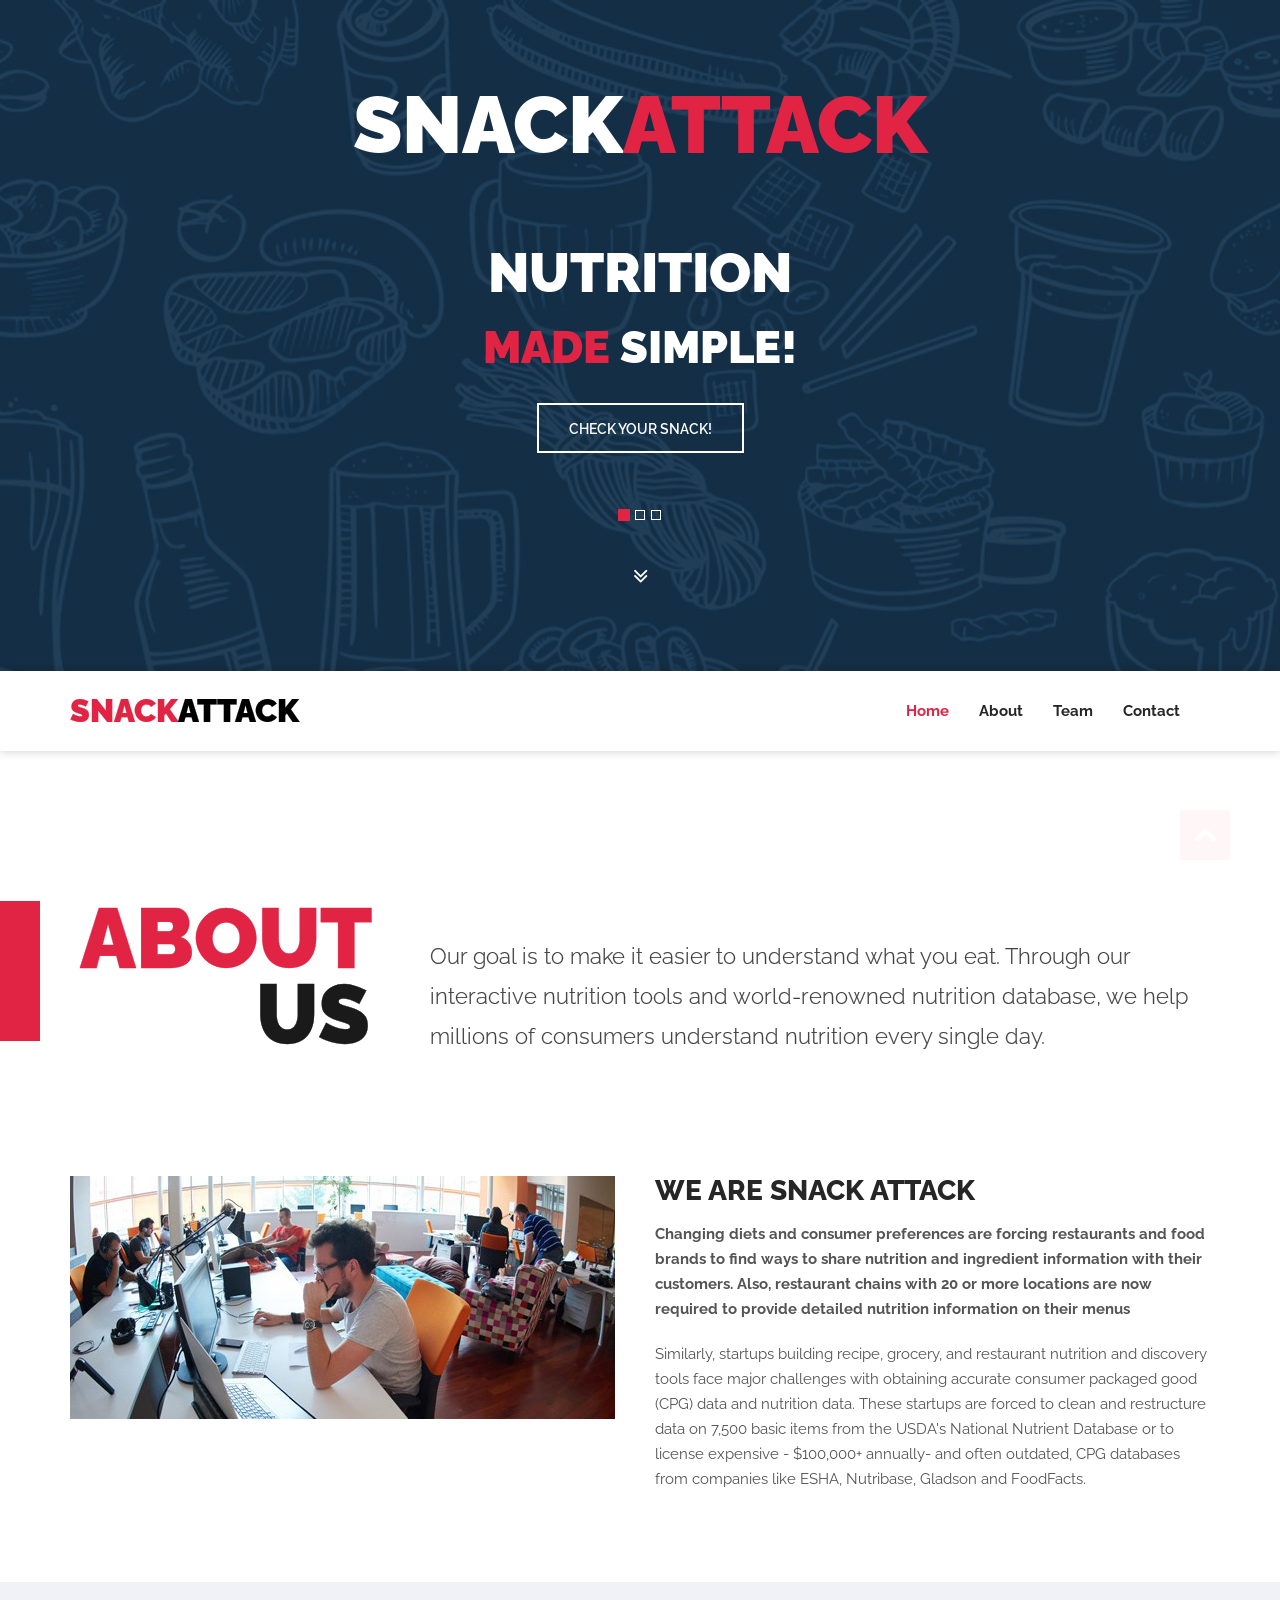
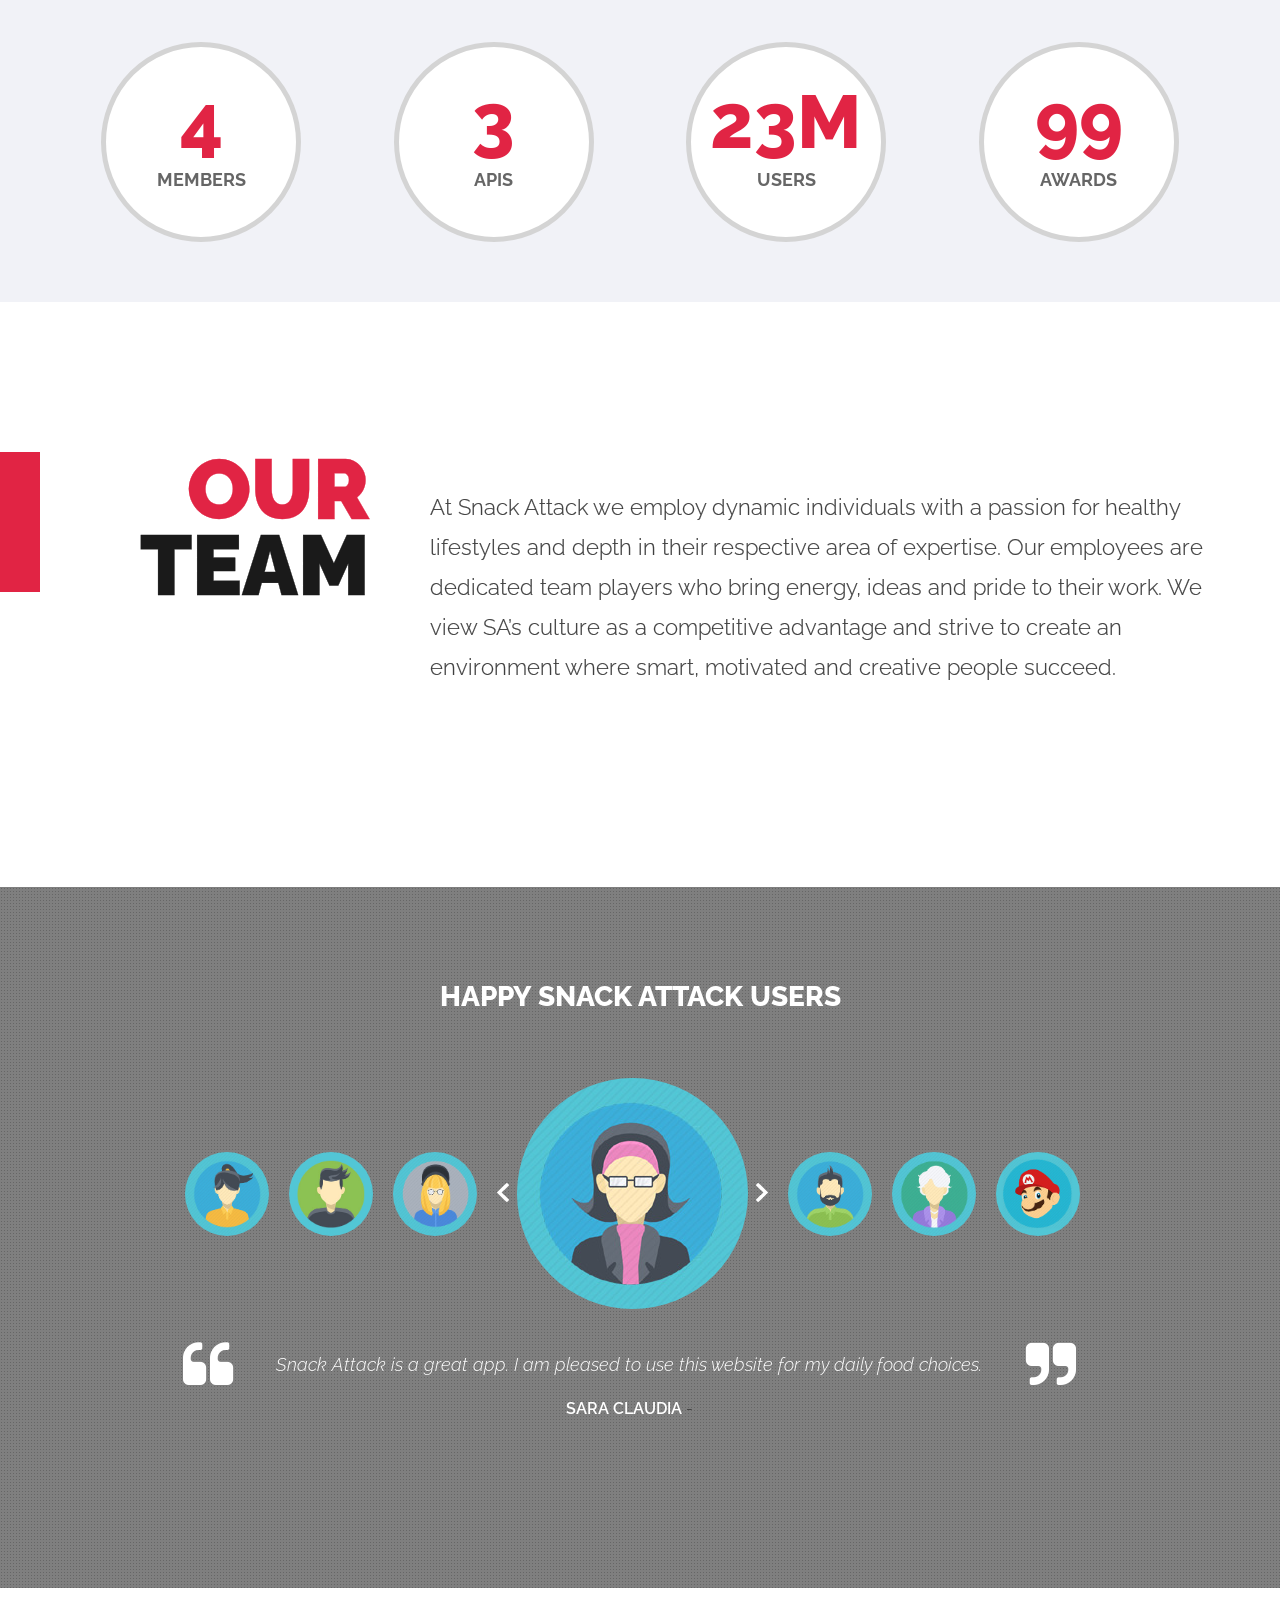
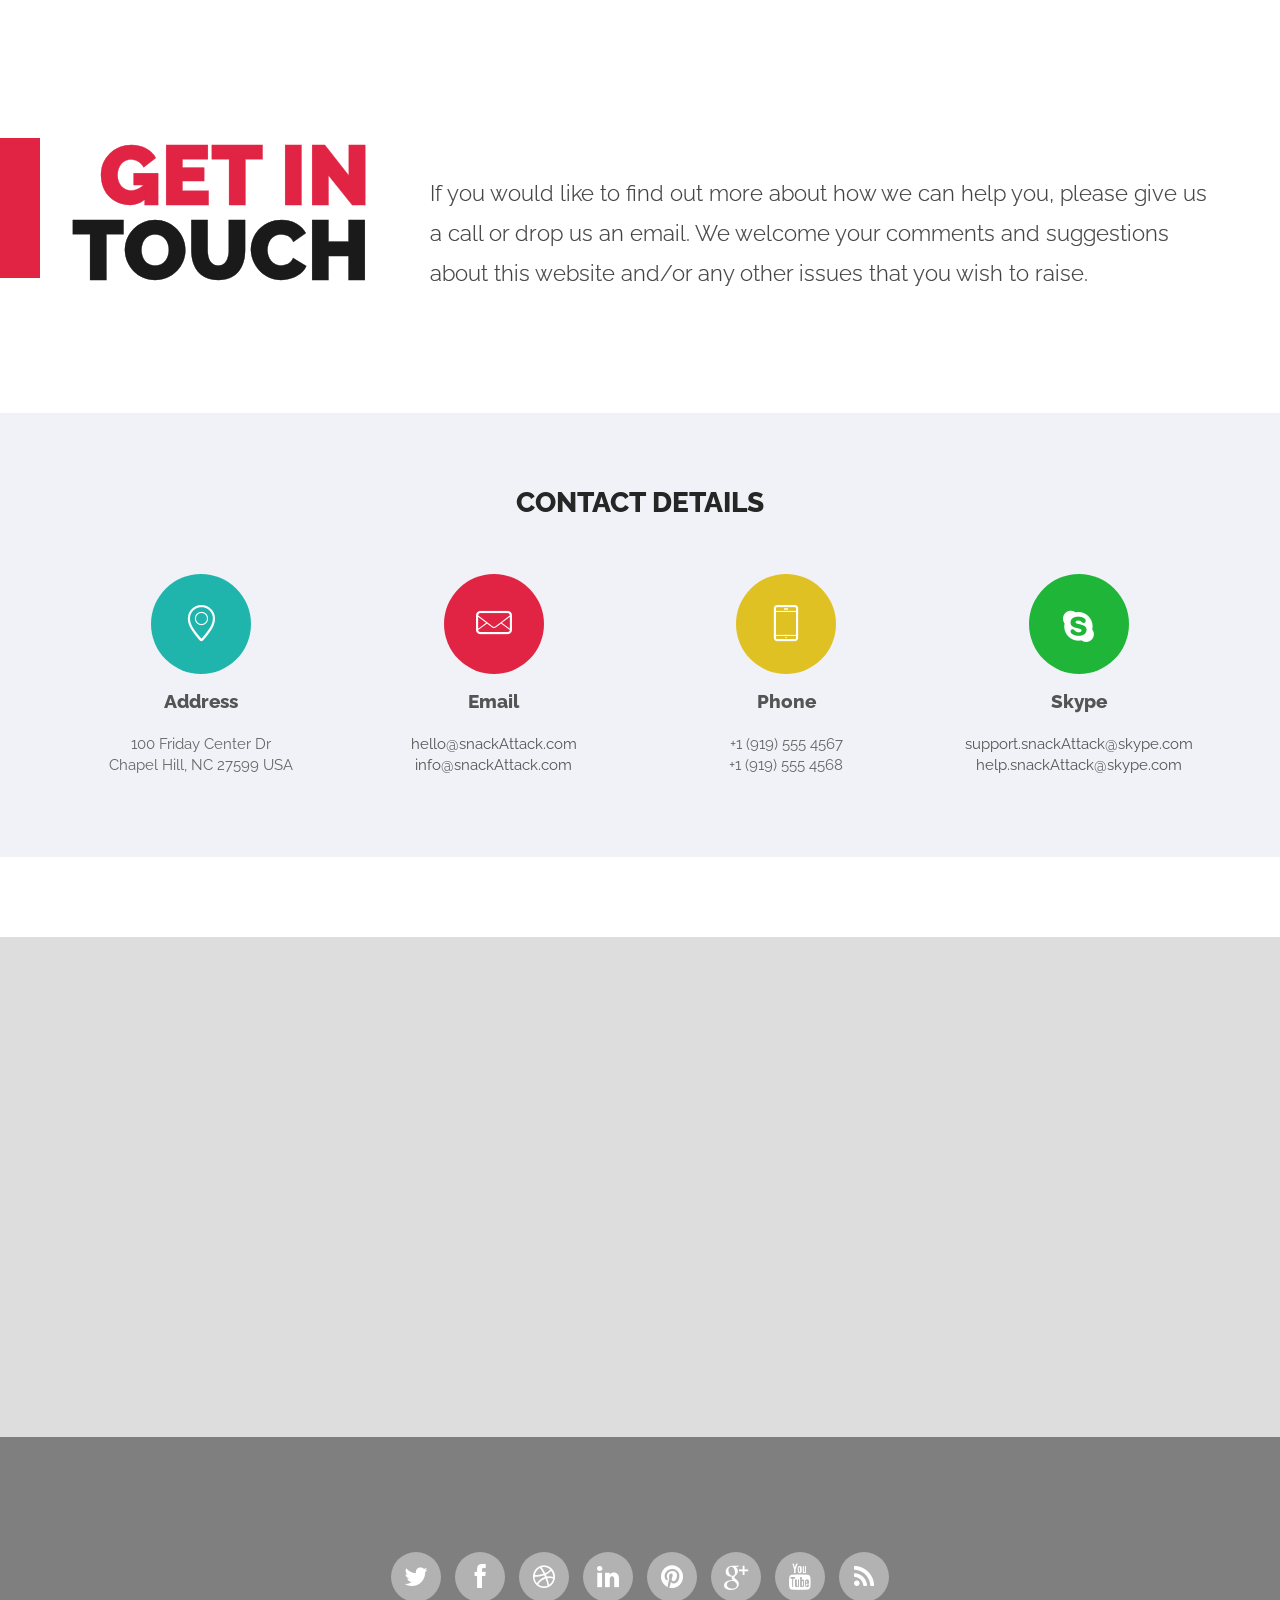
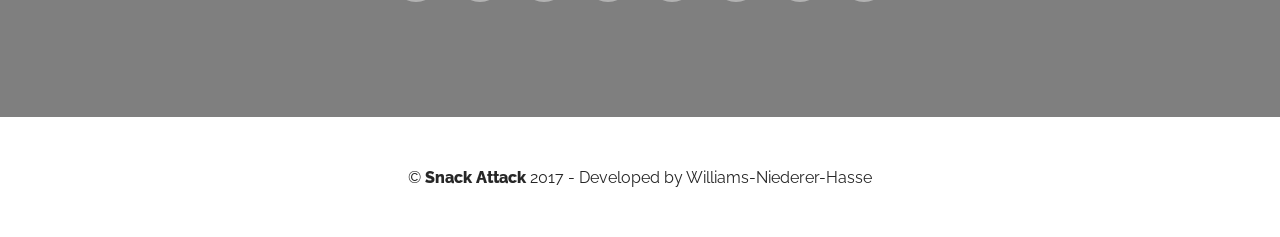
==== commit c62db0ec: "index back to http" ====
--- a/index.html
+++ b/index.html
@@ -654,7 +654,7 @@
 	<script src="assets/js/jquery.content_slider.min.js"></script>
 
 	<!-- Google Maps Script  -->
-	<script src="https://maps.google.com/maps/api/js?sensor=true"></script> 
+	<script src="http://maps.google.com/maps/api/js?sensor=true"></script> 
 
 	<!-- Gmap3.js For Static Maps -->
 	<script src="assets/js/gmap3.js"></script> 
--- a/assets/css/style.css
+++ b/assets/css/style.css
@@ -1,6 +1,6 @@
 /* 1 - Google Font
 ------------------------------------------------------------------------*/
-@import url(http://fonts.googleapis.com/css?family=Raleway:100,200,300,400,500,600,700,800,900);
+@import url(https://fonts.googleapis.com/css?family=Raleway:100,200,300,400,500,600,700,800,900);
 
 /* 1 - Google Font End 
 ------------------------------------------------------------------------*/
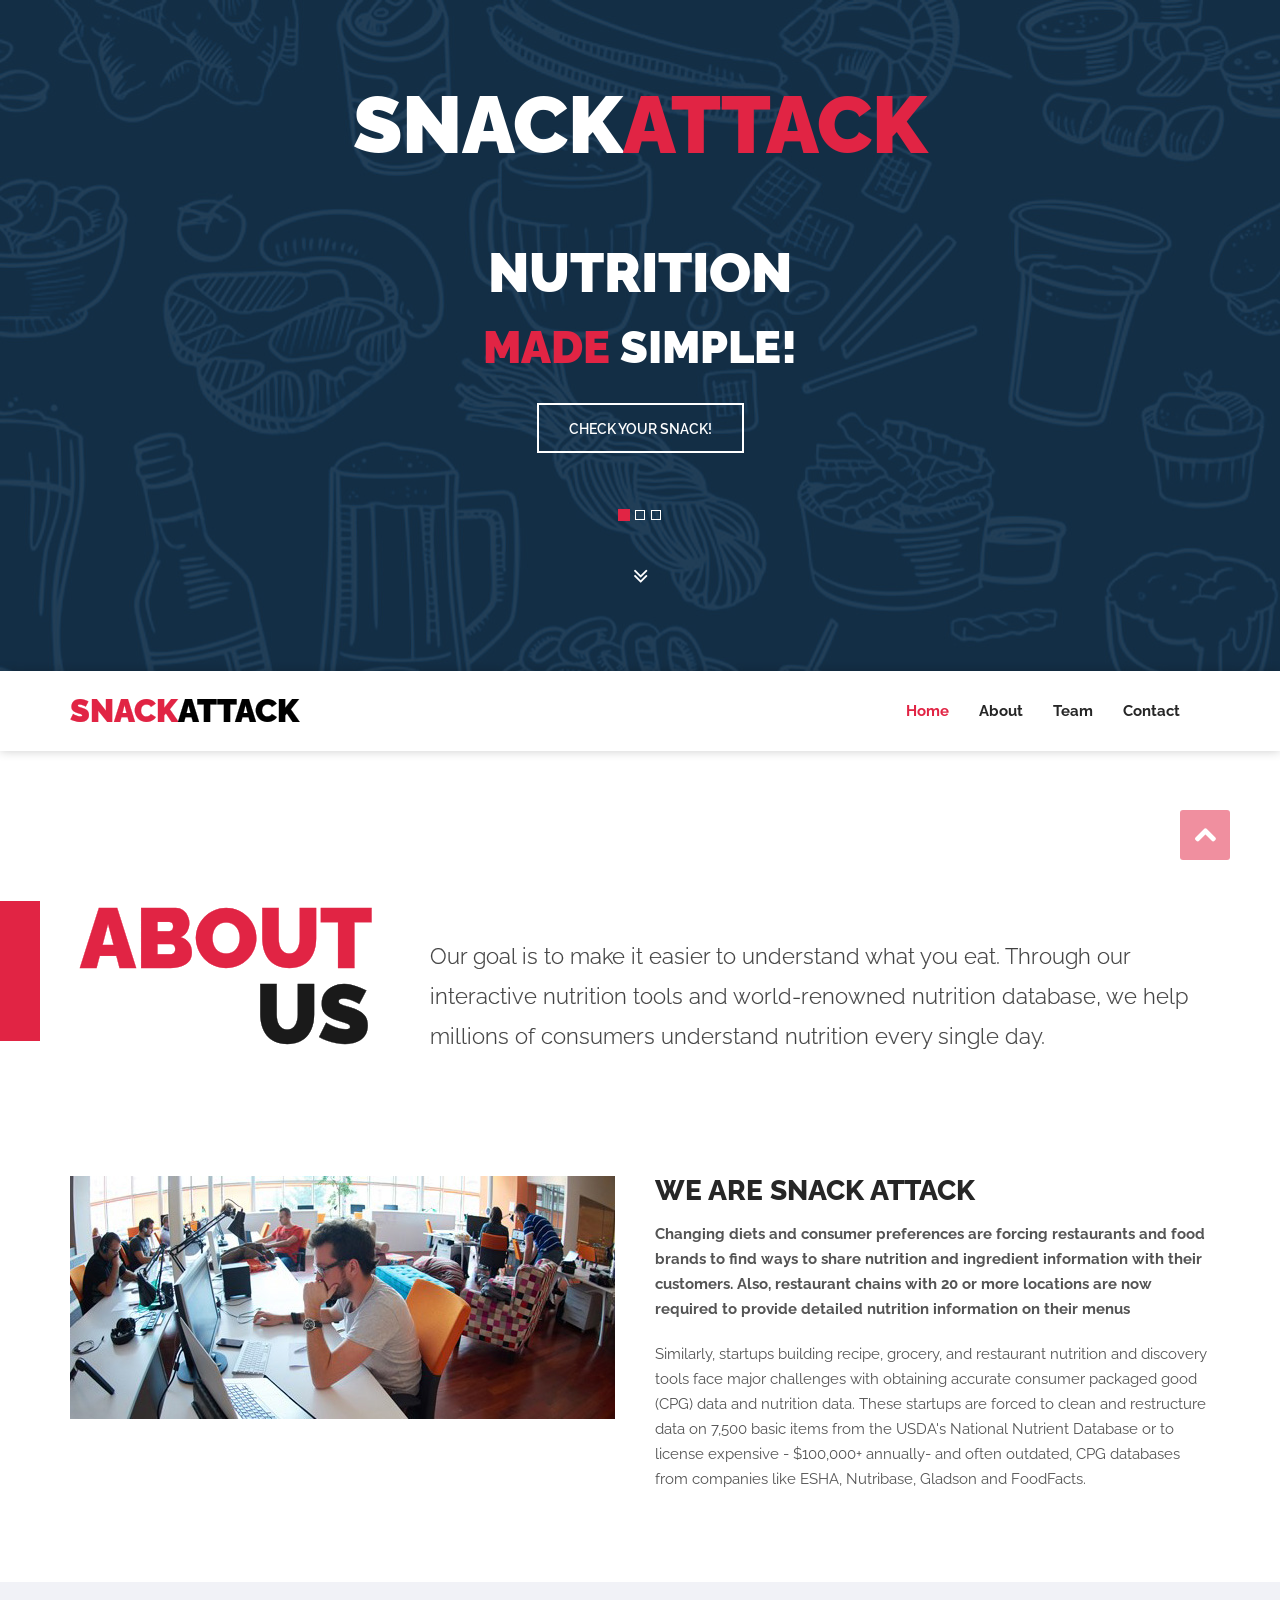
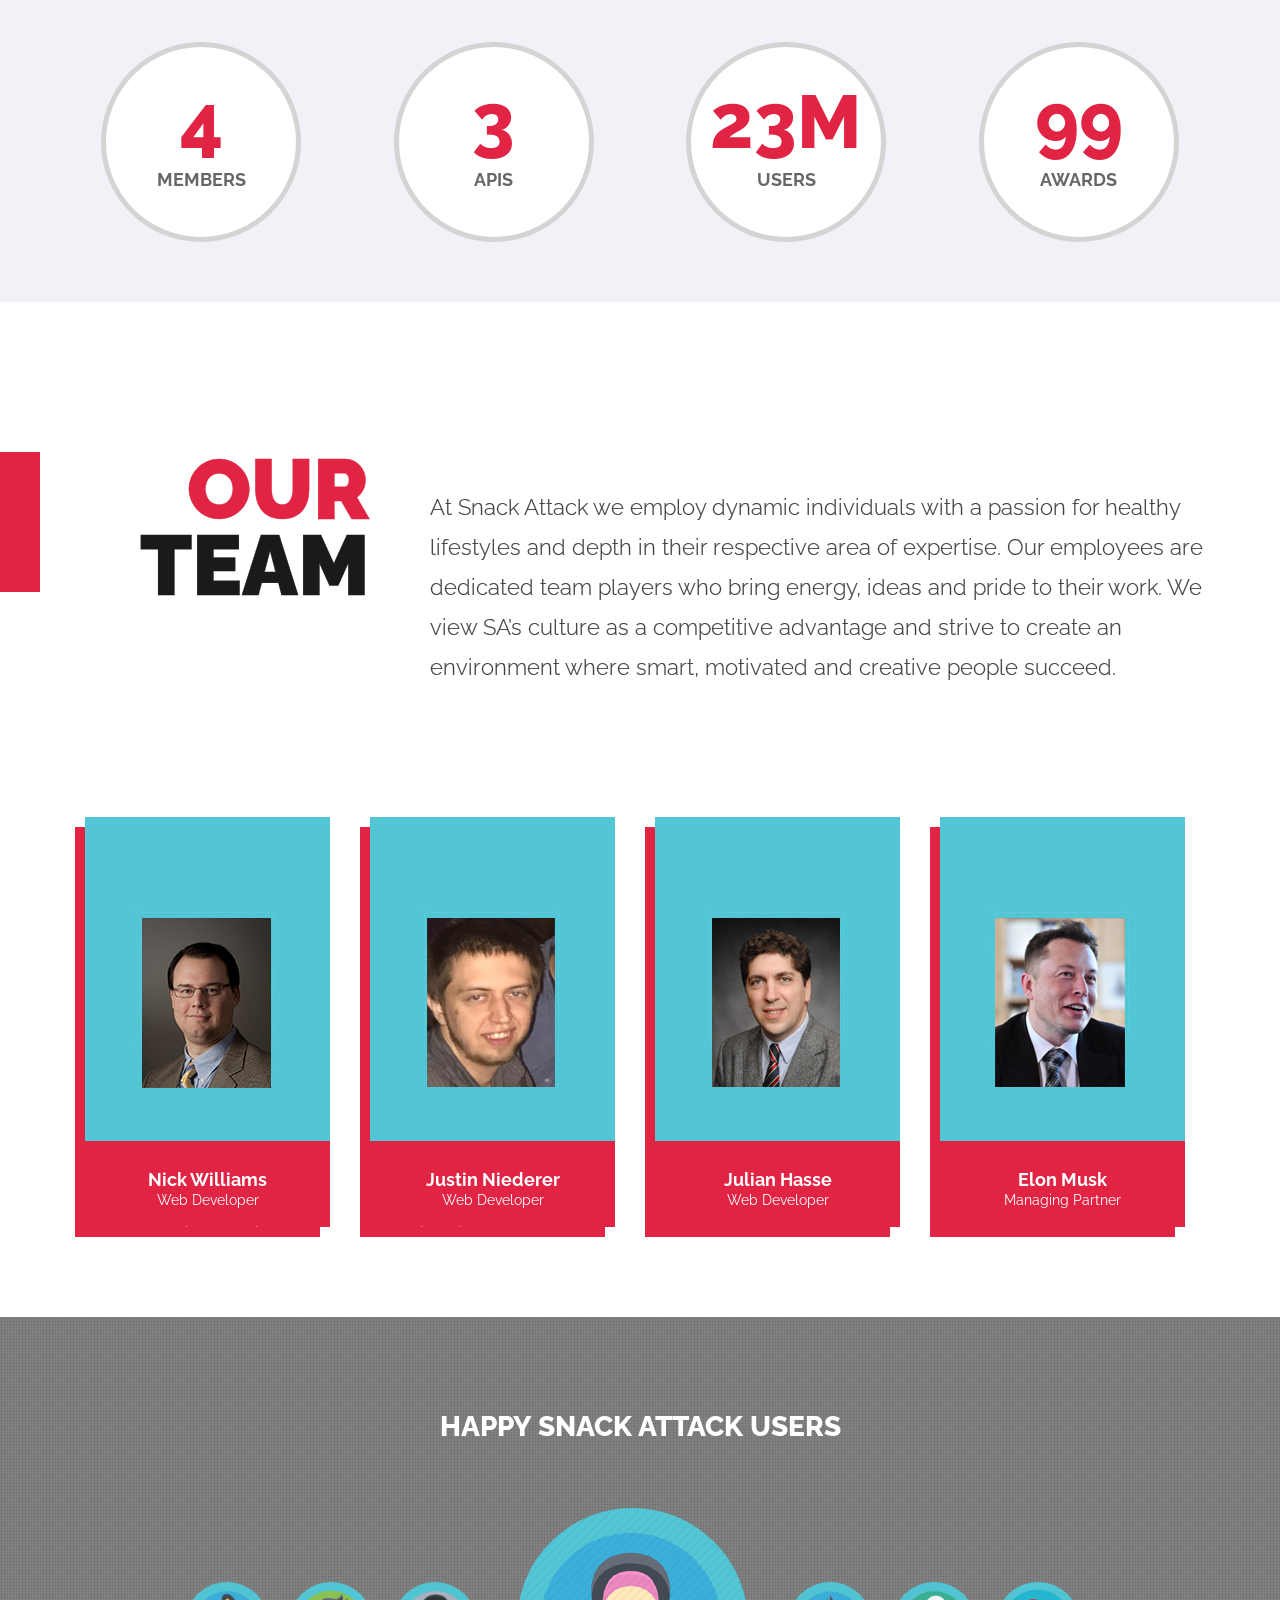
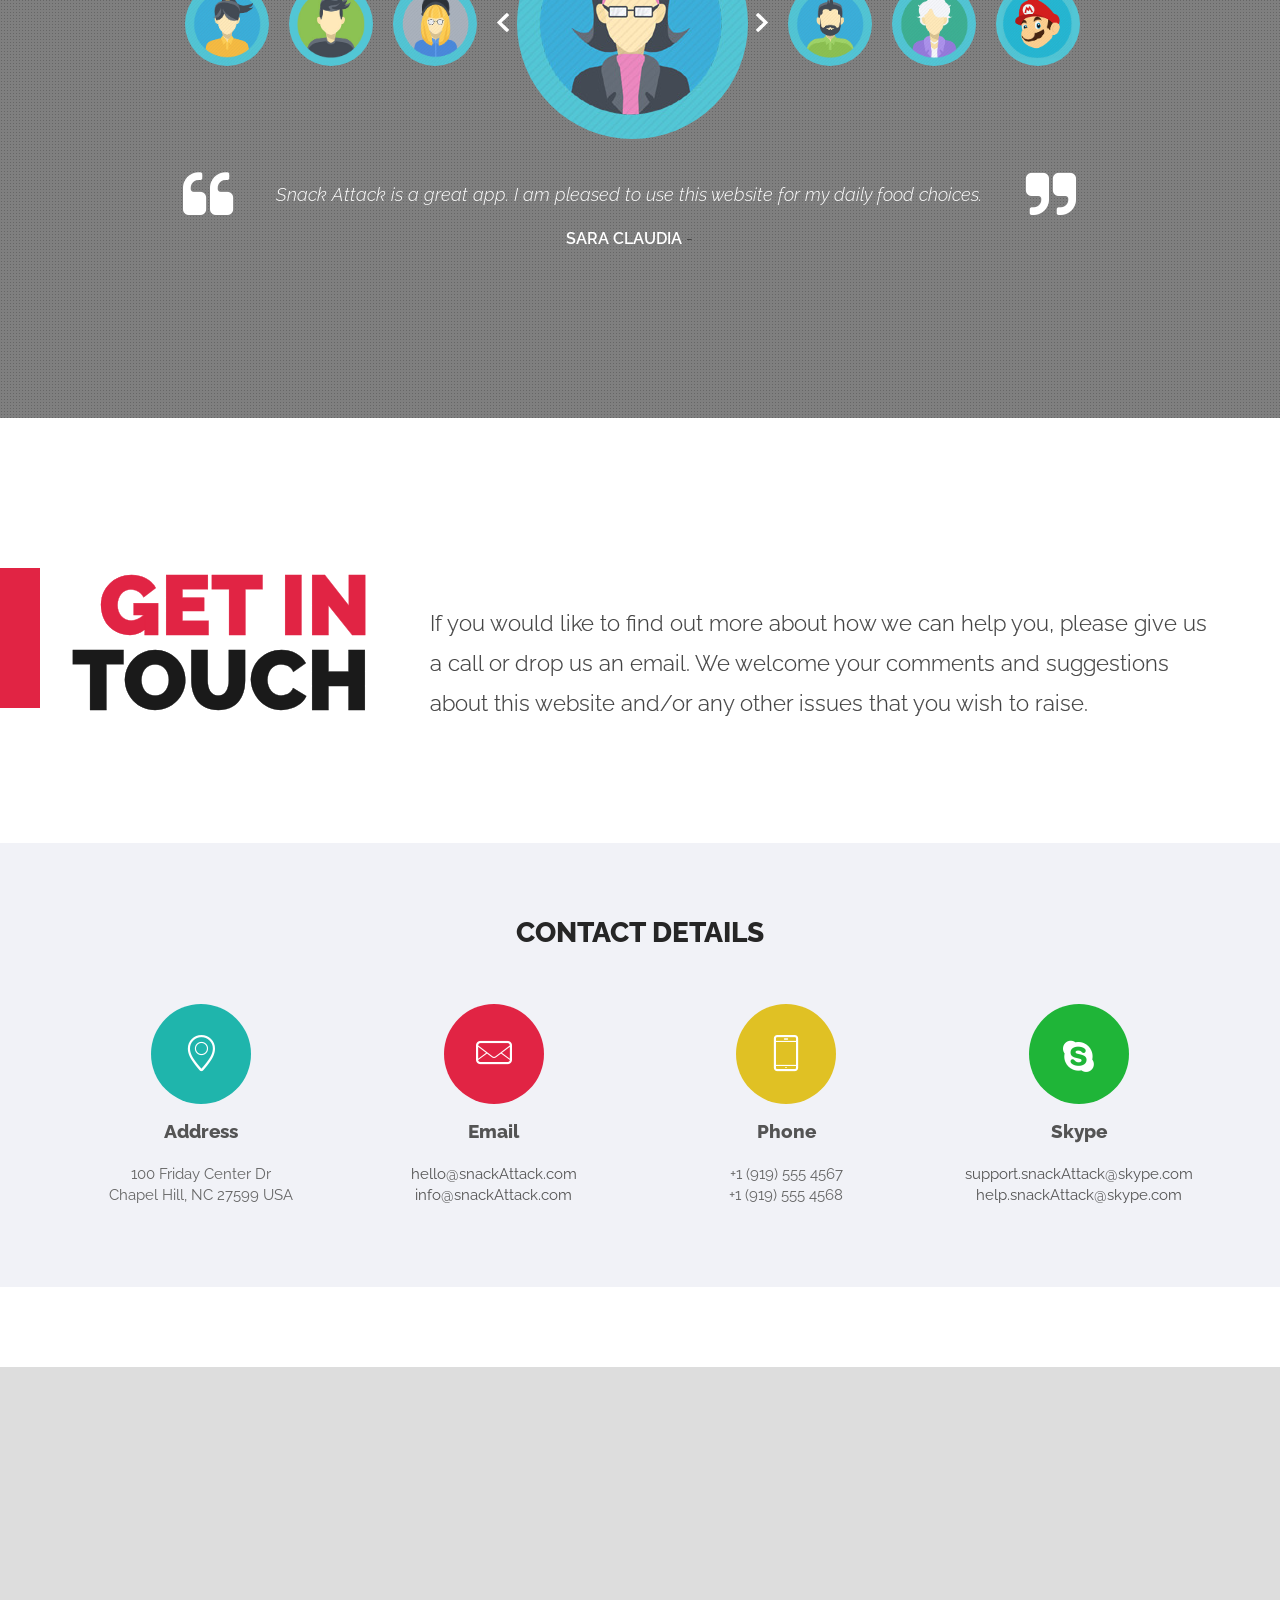
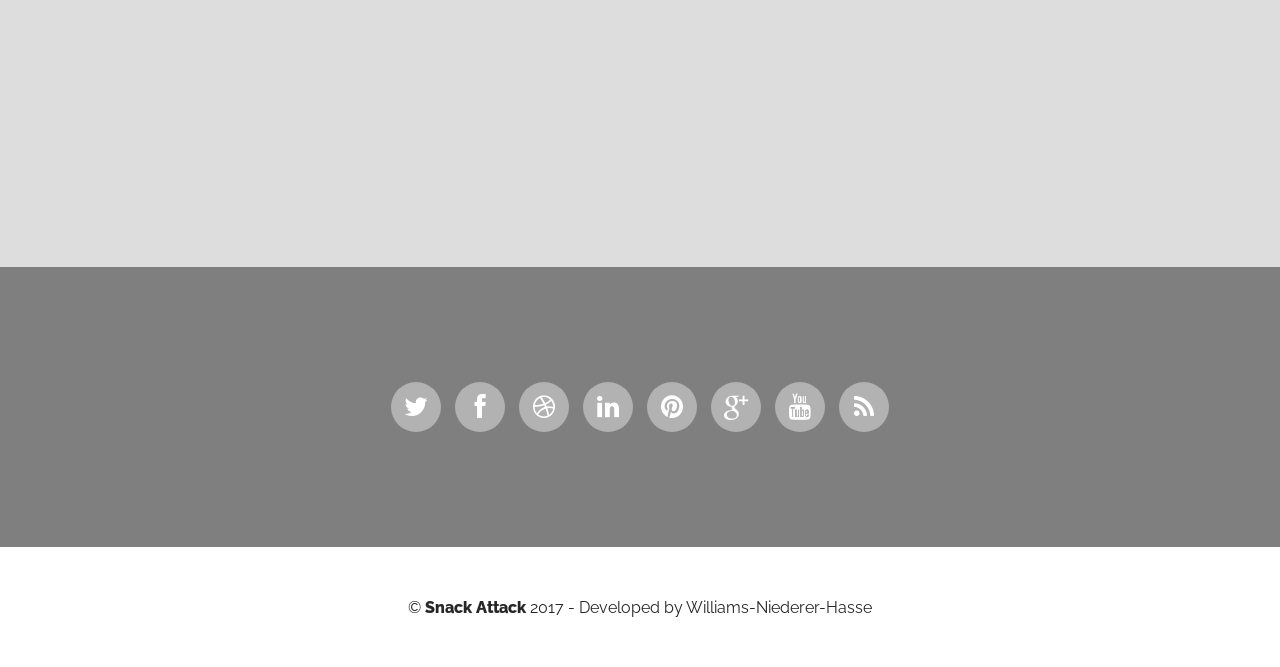
==== commit c3563d56: "index.html https google api" ====
--- a/index.html
+++ b/index.html
@@ -654,7 +654,7 @@
 	<script src="assets/js/jquery.content_slider.min.js"></script>
 
 	<!-- Google Maps Script  -->
-	<script src="http://maps.google.com/maps/api/js?sensor=true"></script> 
+	<script src="https://maps.google.com/maps/api/js?sensor=true"></script> 
 
 	<!-- Gmap3.js For Static Maps -->
 	<script src="assets/js/gmap3.js"></script> 
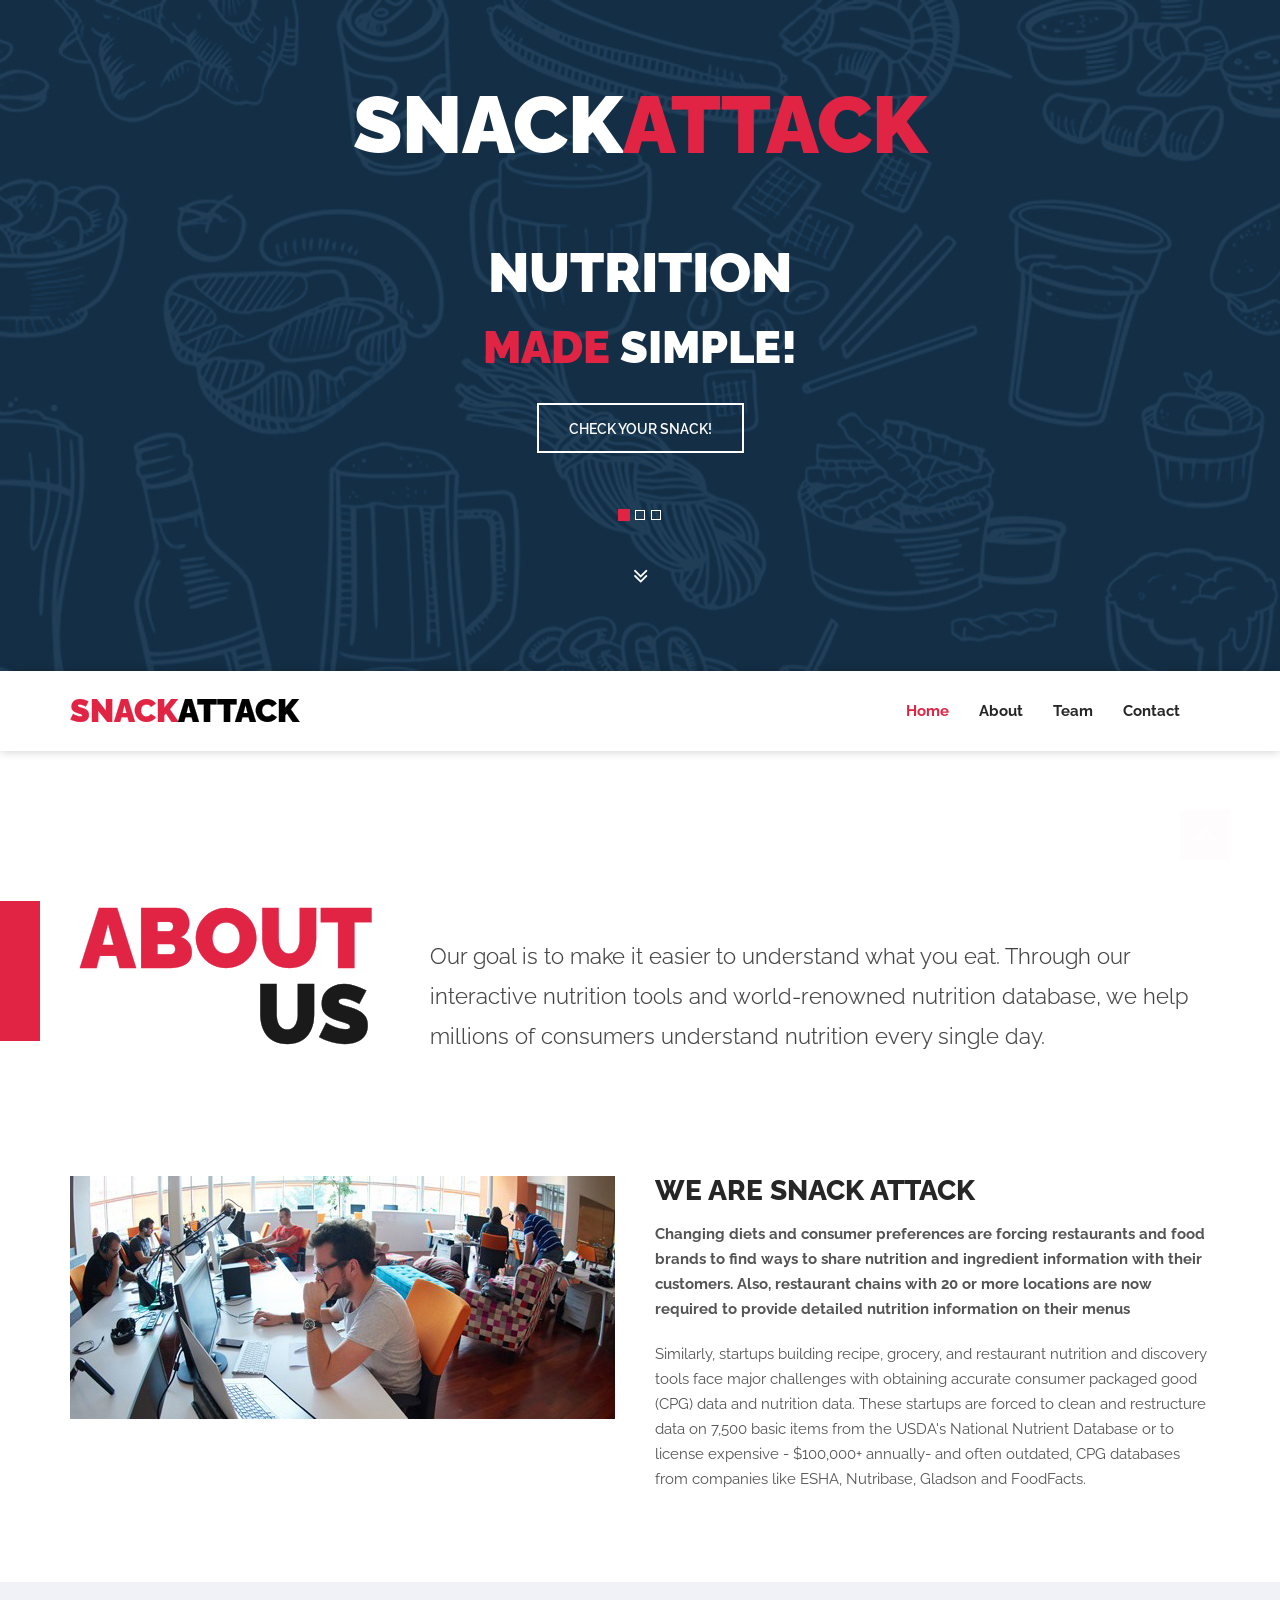
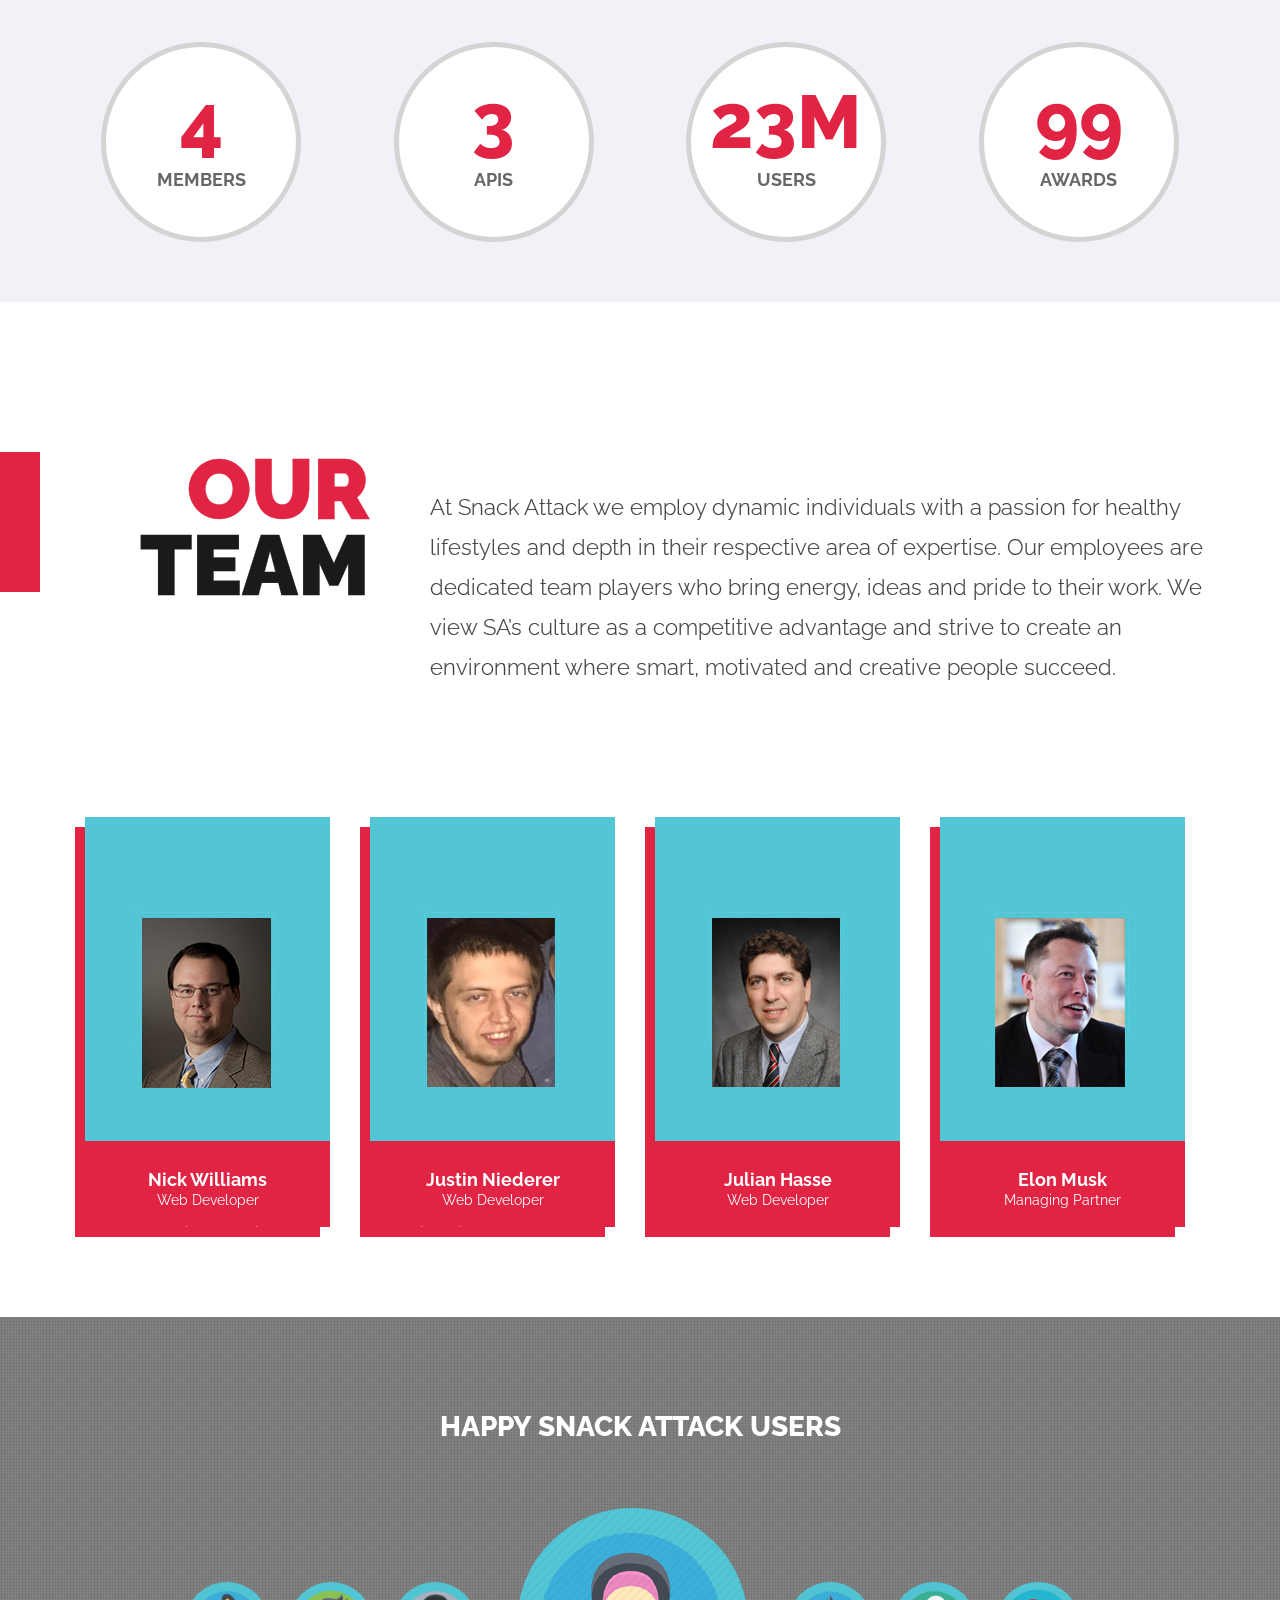
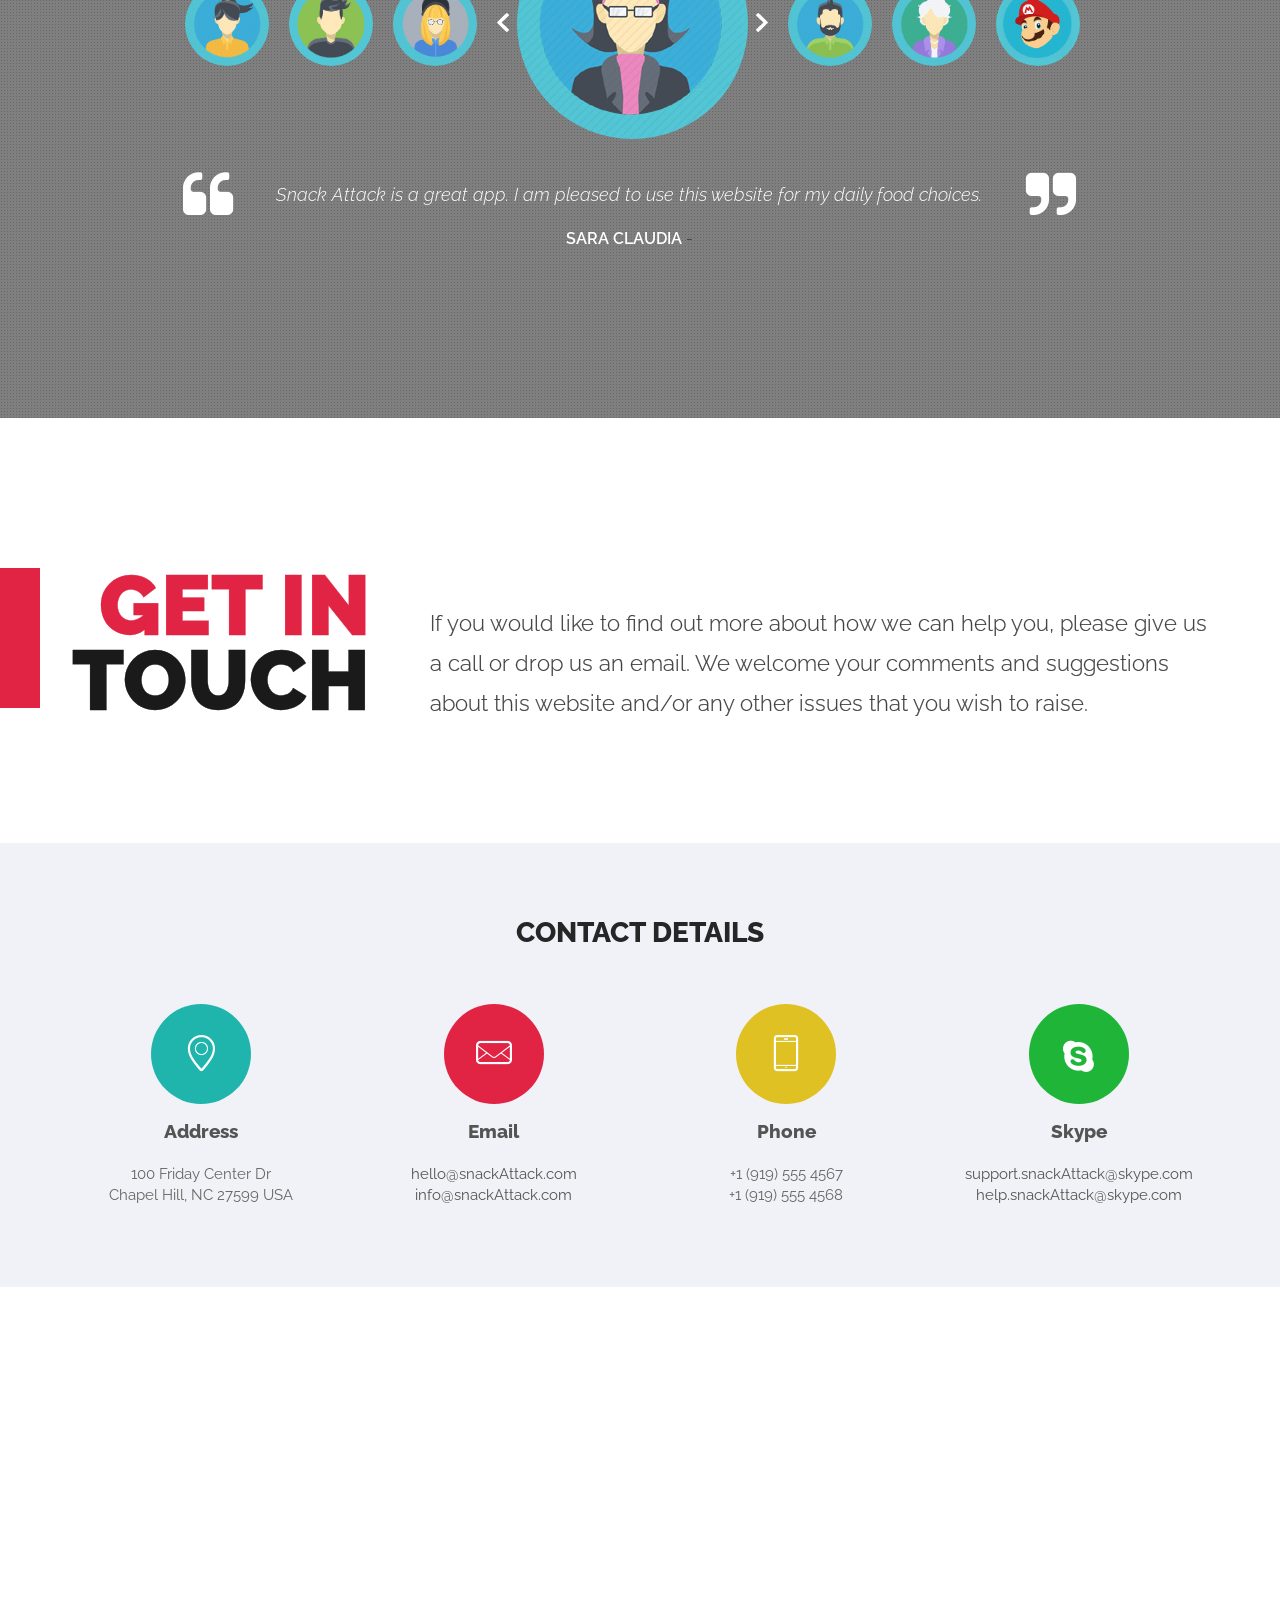
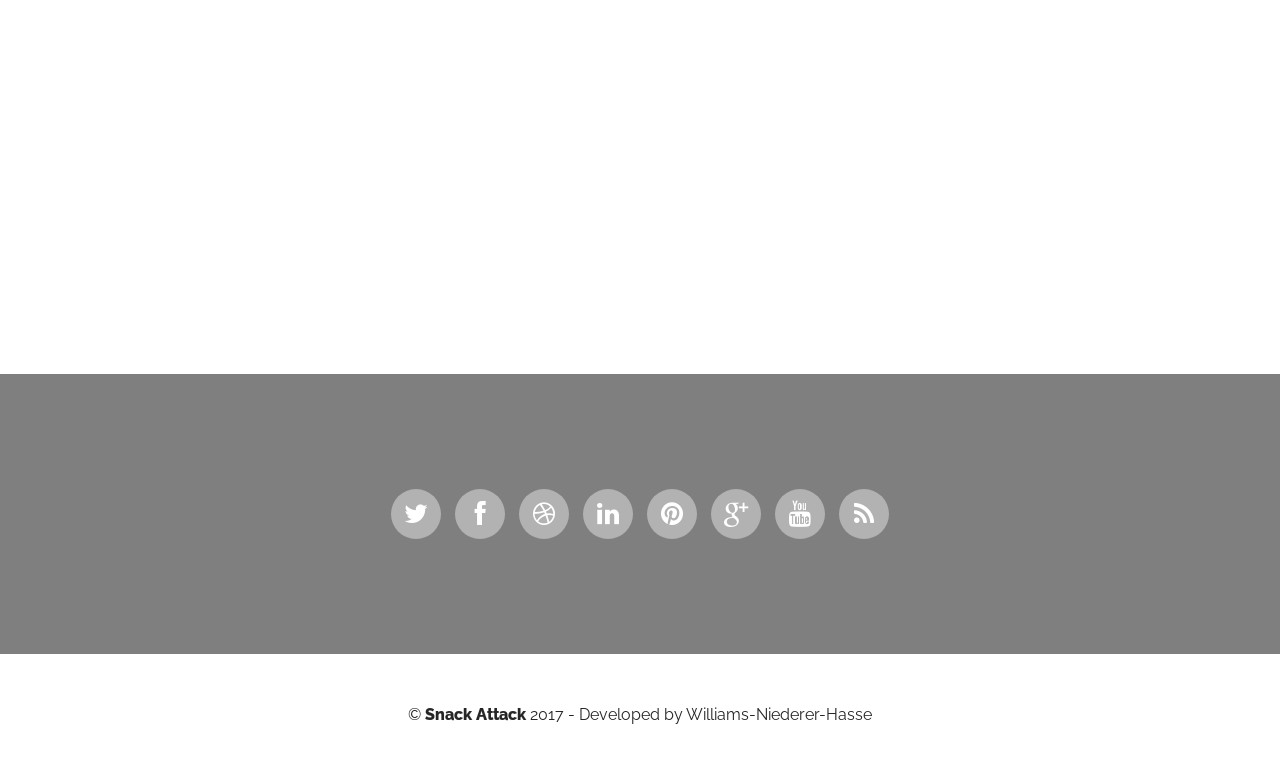
==== commit c1c74ce0: "final revision" ====
--- a/index.html
+++ b/index.html
@@ -591,9 +591,13 @@
 
 
 	<!-- Google Map Section -->
-	<div id="google-map">
-		<div class="map-container">
-		<div id="googleMaps" class="google-map-container"></div>
+
+		<div class="container">
+			<div class="row">
+				<div class="col-md-12">
+		<iframe src="https://www.google.com/maps/embed?pb=!1m18!1m12!1m3!1d3231.9202071543837!2d-79.01497828473521!3d35.89996988014391!2m3!1f0!2f0!3f0!3m2!1i1024!2i768!4f13.1!3m3!1m2!1s0x89ace825e903fc77%3A0x56e5284638a5471e!2s100+Friday+Center+Dr%2C+Chapel+Hill%2C+NC+27517!5e0!3m2!1sen!2sus!4v1508275248922" 
+		width="100%" height="600" frameborder="0" style="border:1" allowfullscreen></iframe>
+		</div>
 		</div>
 	</div><!-- /#google-map-->
 	<!-- Google Map Section End -->	
@@ -653,11 +657,8 @@
 	
 	<script src="assets/js/jquery.content_slider.min.js"></script>
 
-	<!-- Google Maps Script  -->
-	<script src="https://maps.google.com/maps/api/js?sensor=true"></script> 
-
 	<!-- Gmap3.js For Static Maps -->
-	<script src="assets/js/gmap3.js"></script> 
+	<!-- <script src="assets/js/gmap3.js"></script>  -->
 
 	<script type="text/javascript">
 
